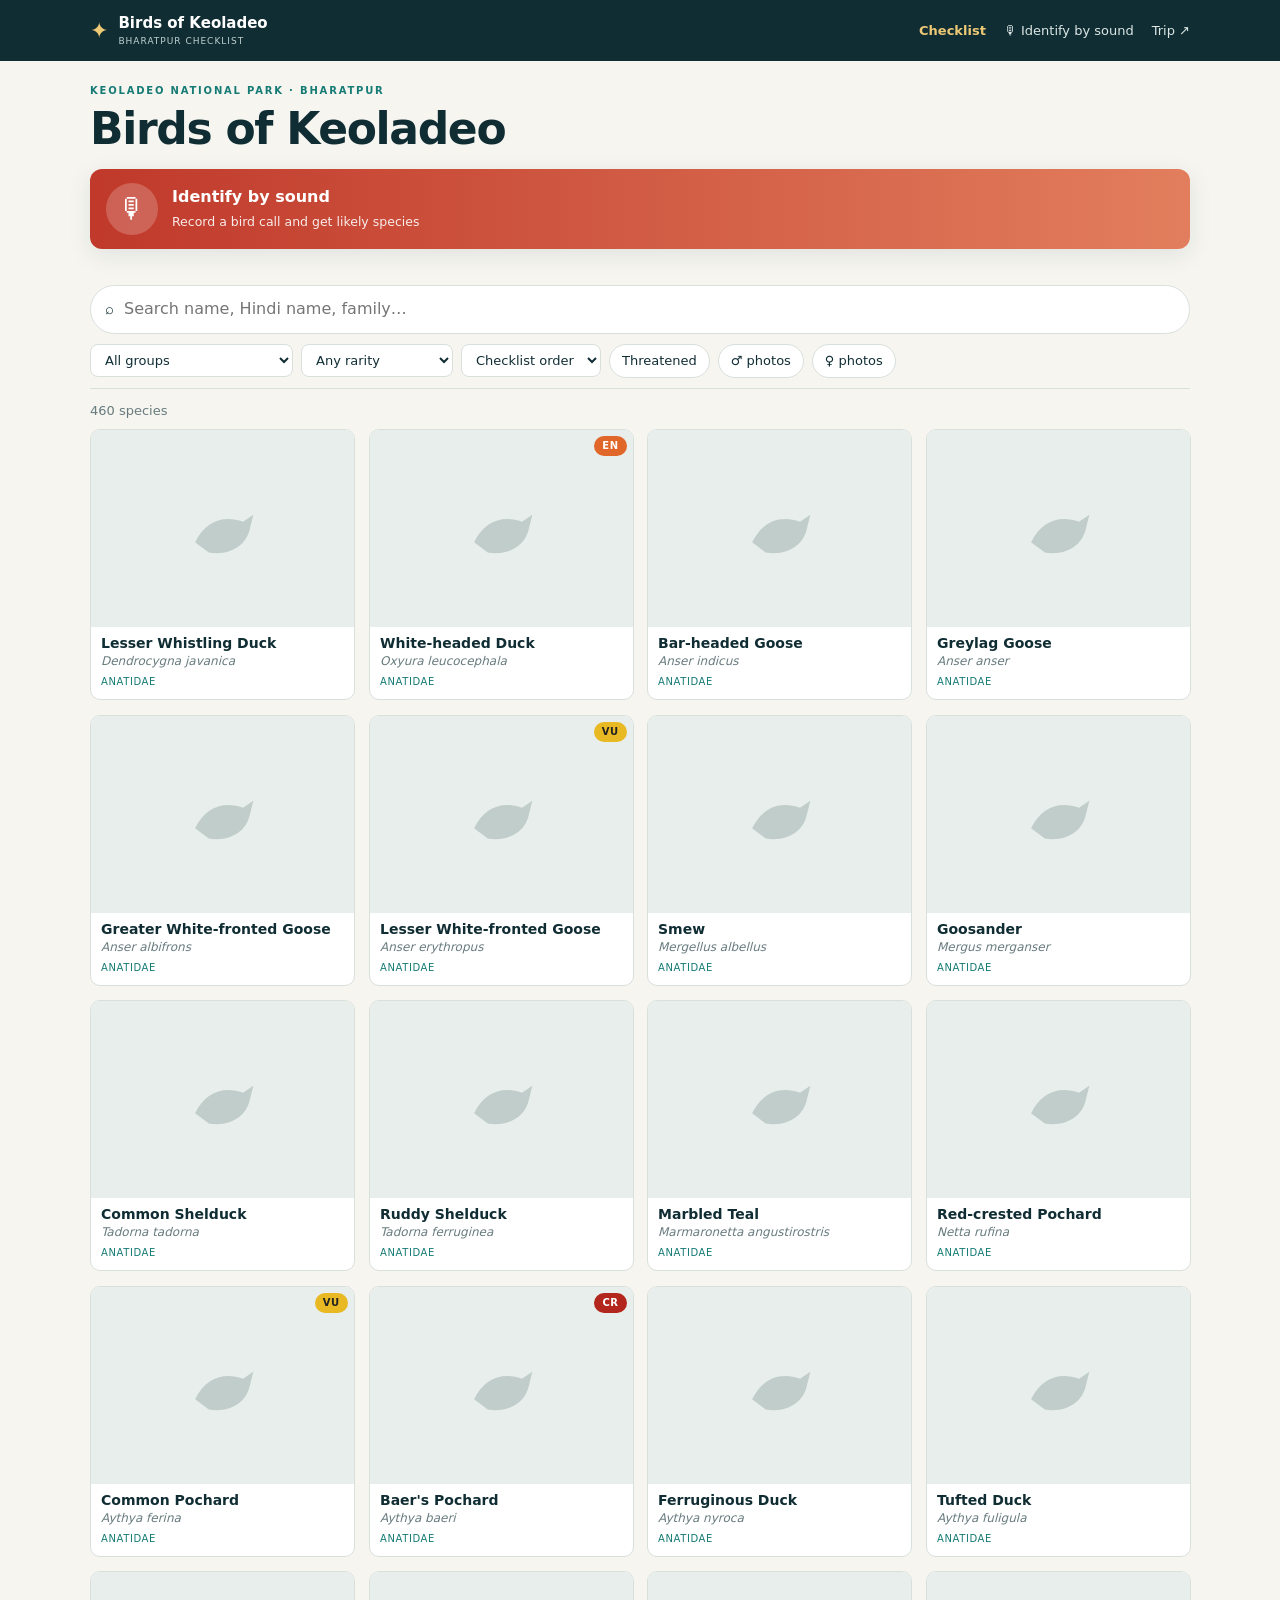
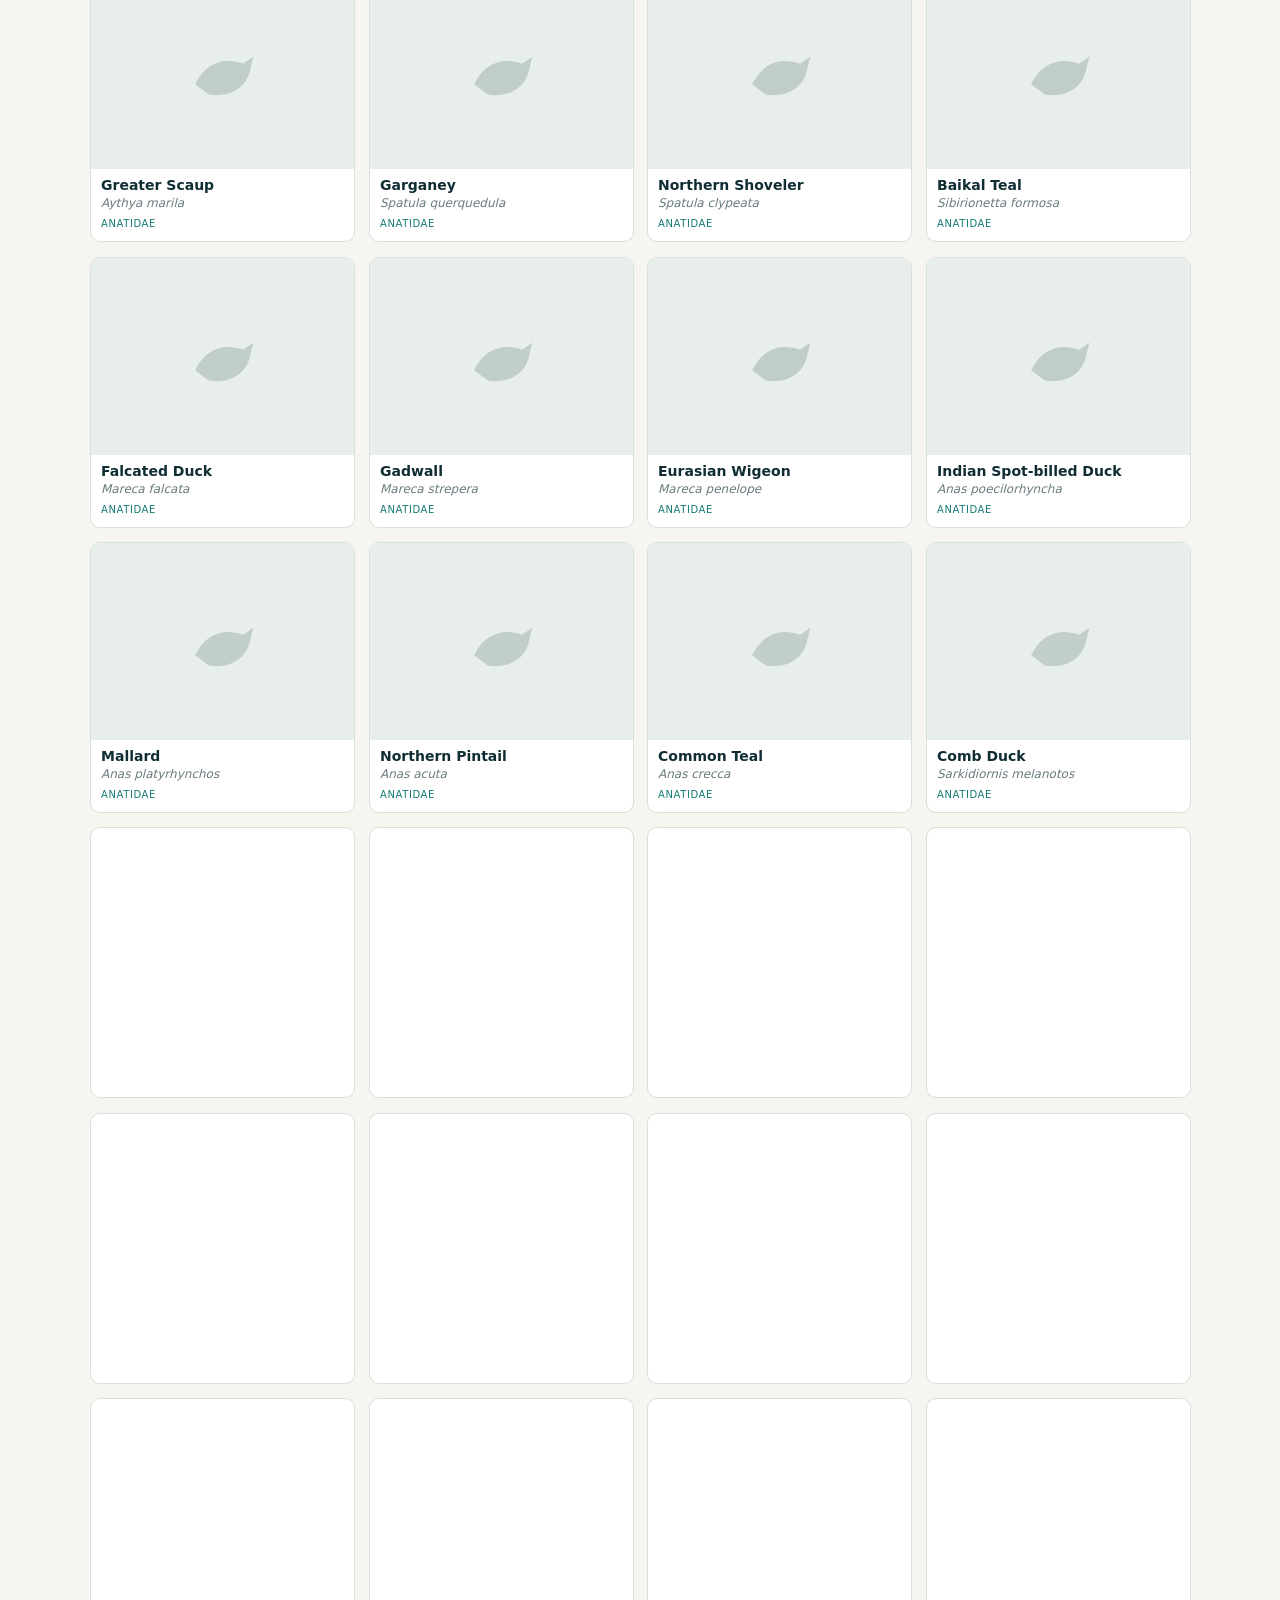
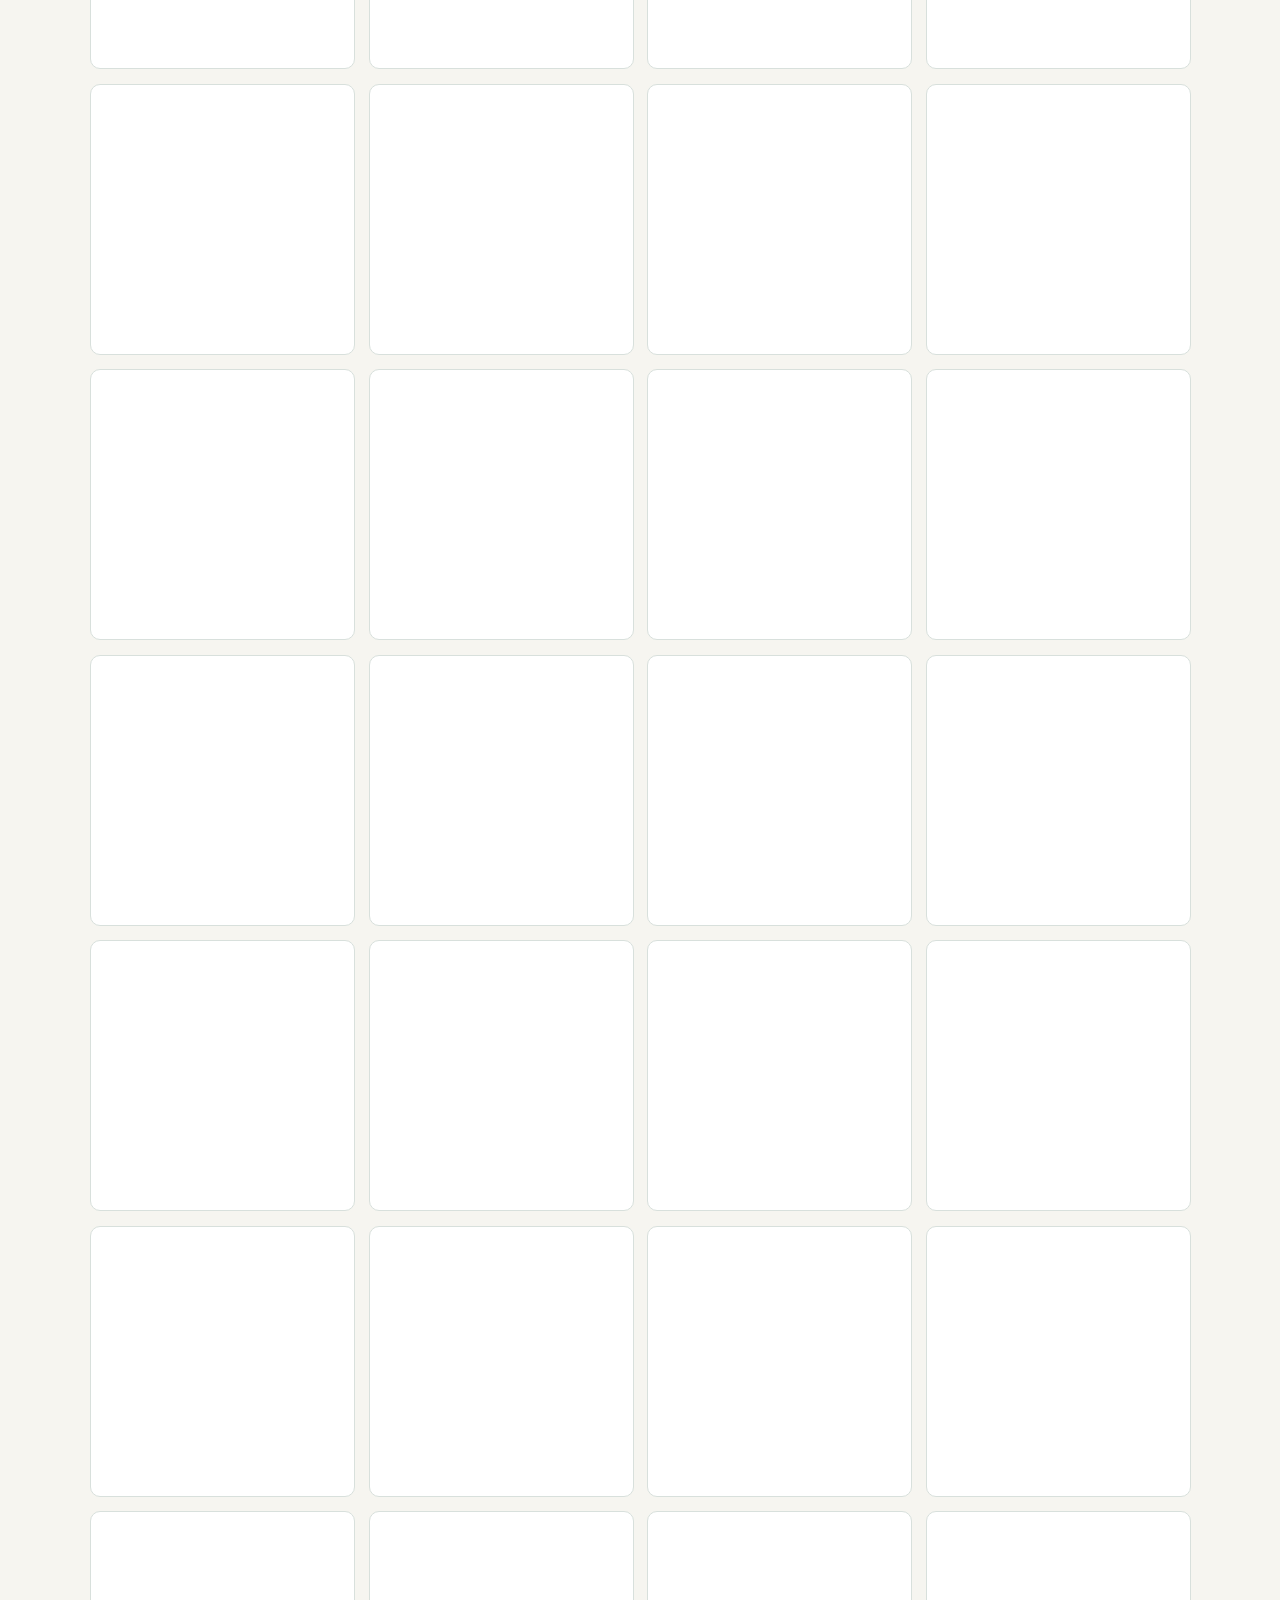
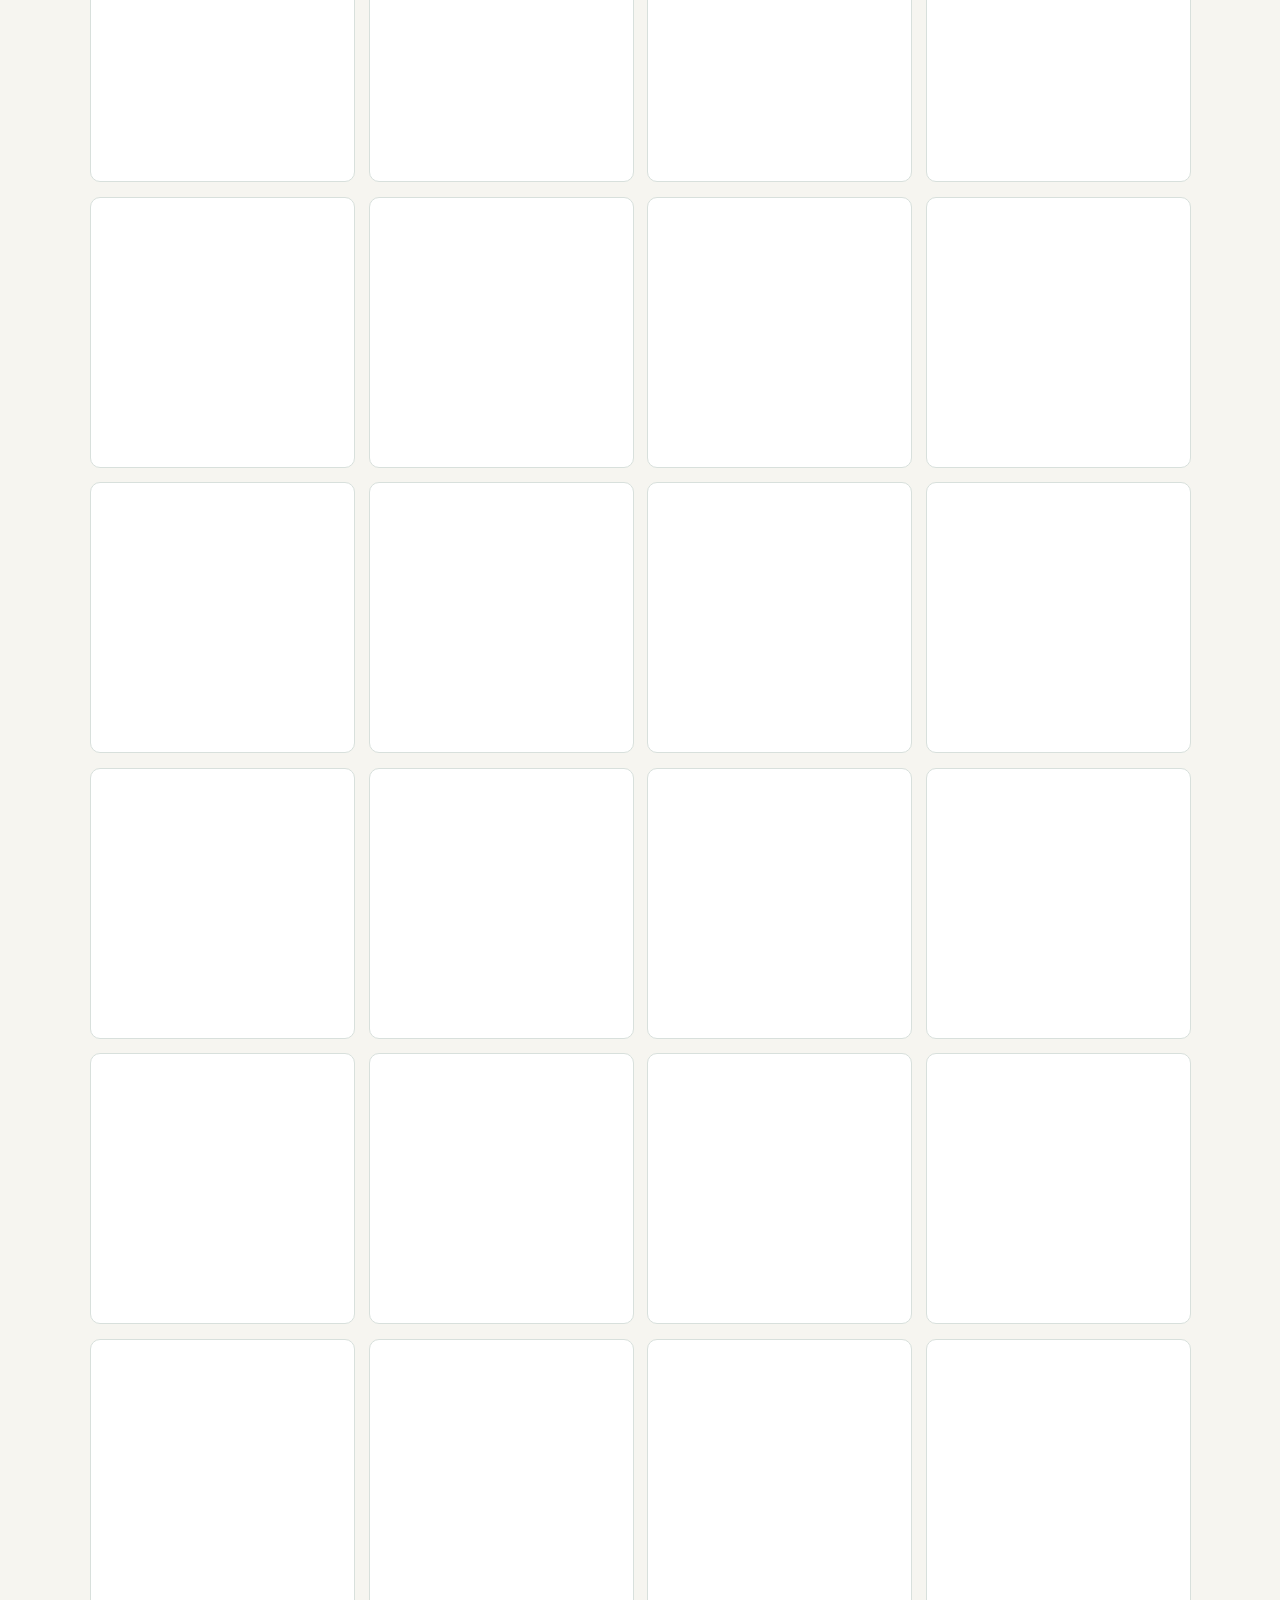
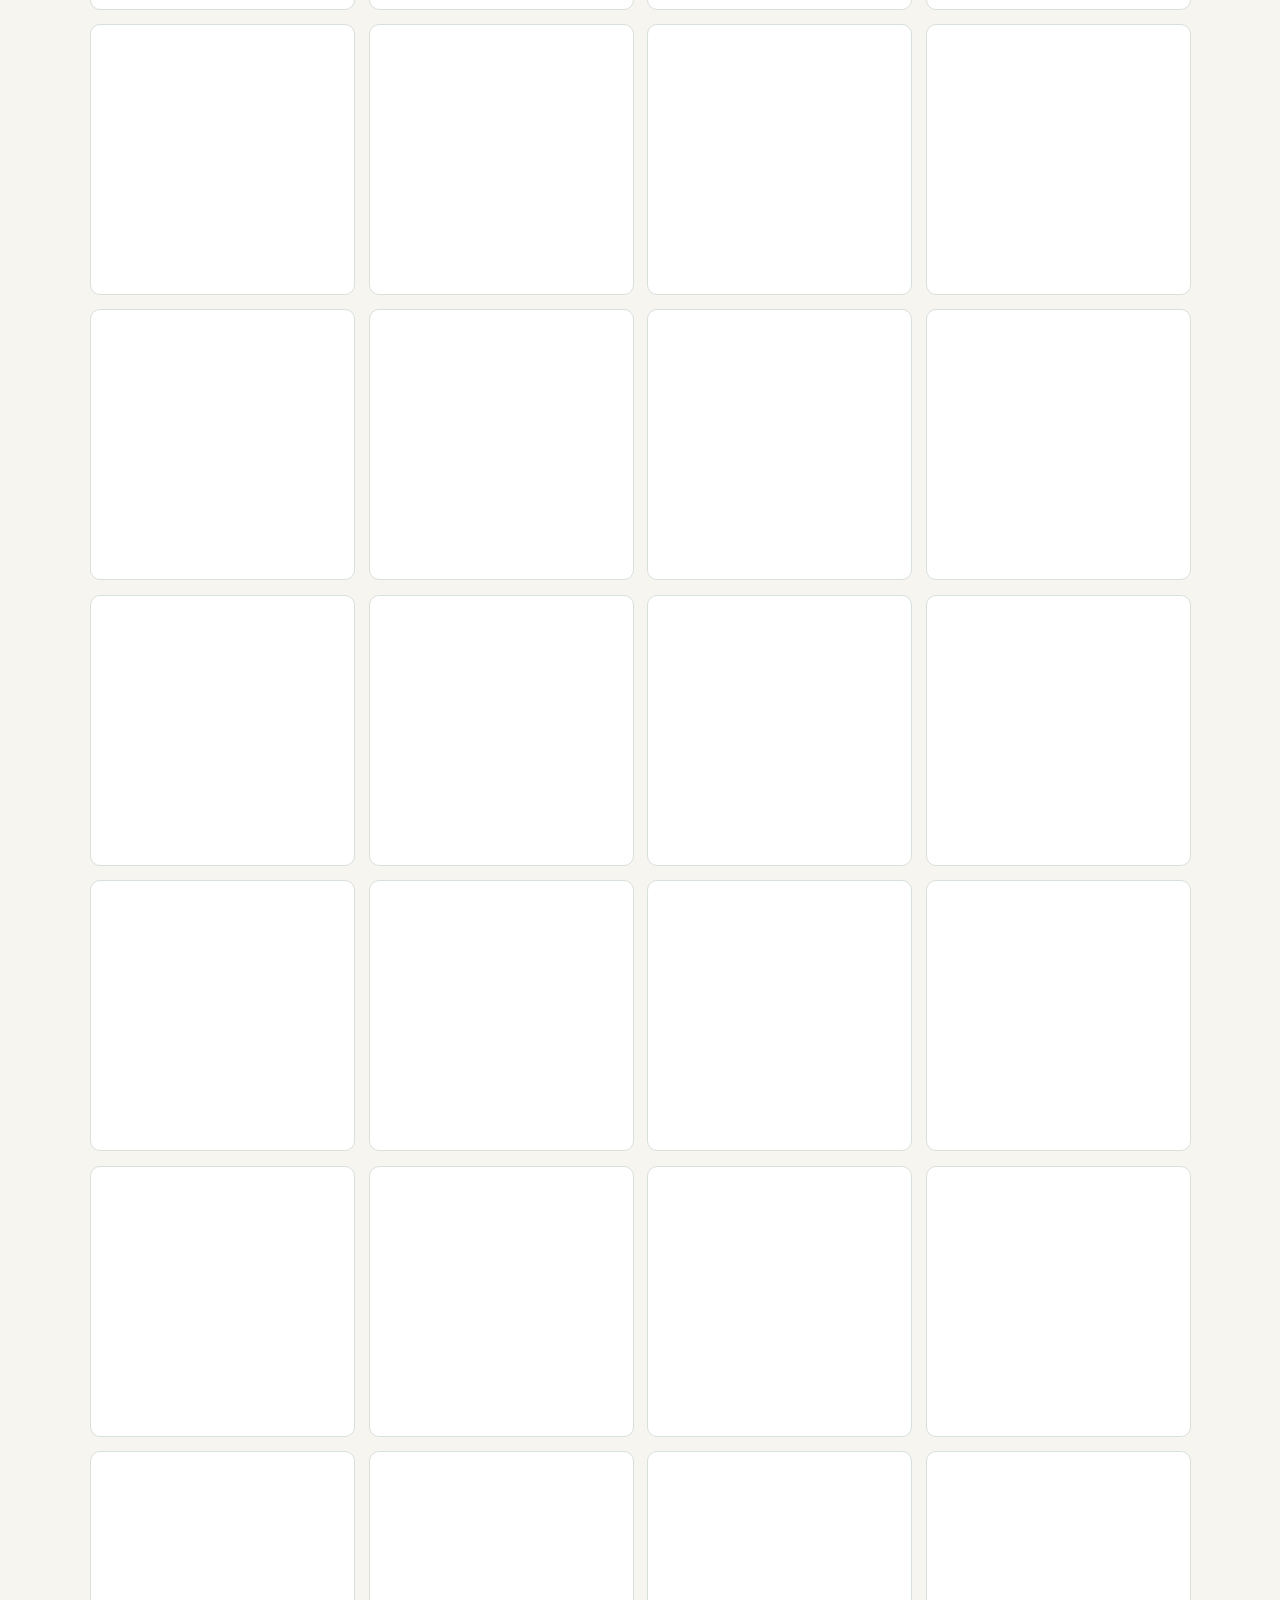
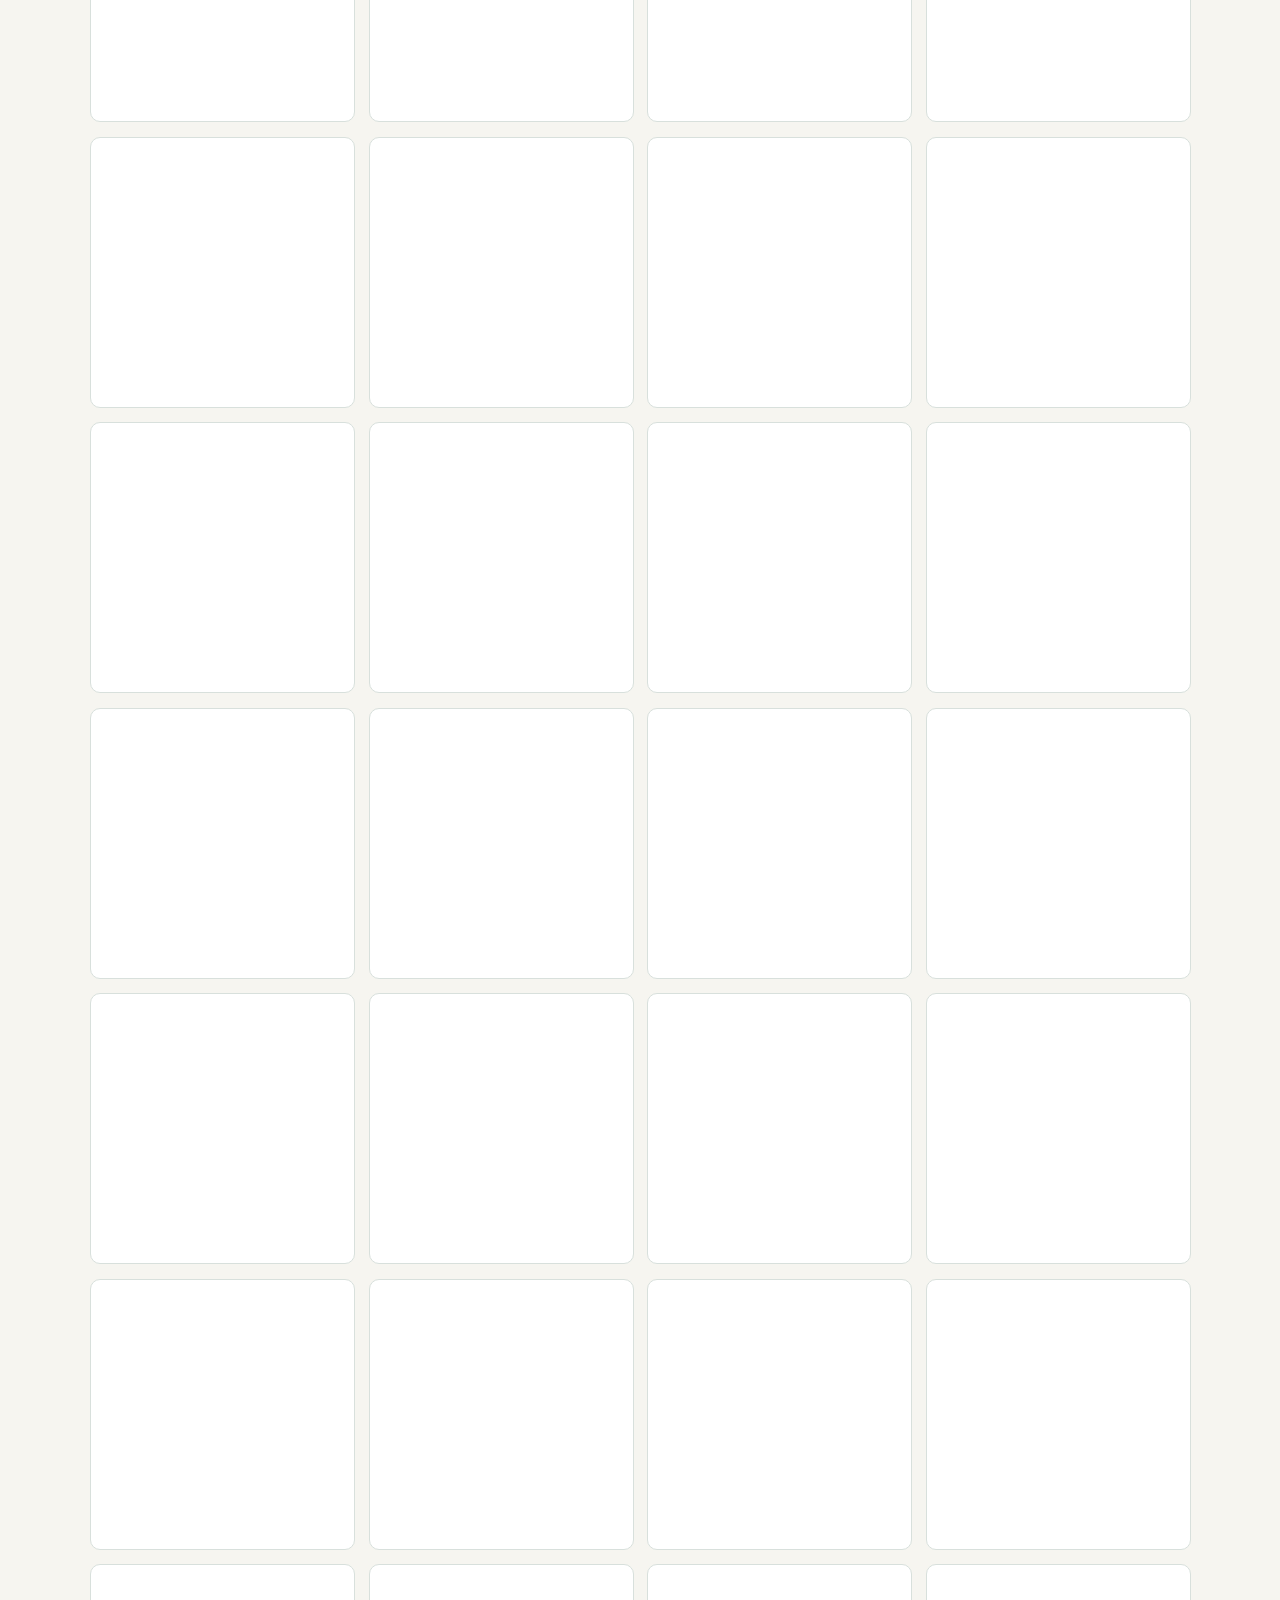
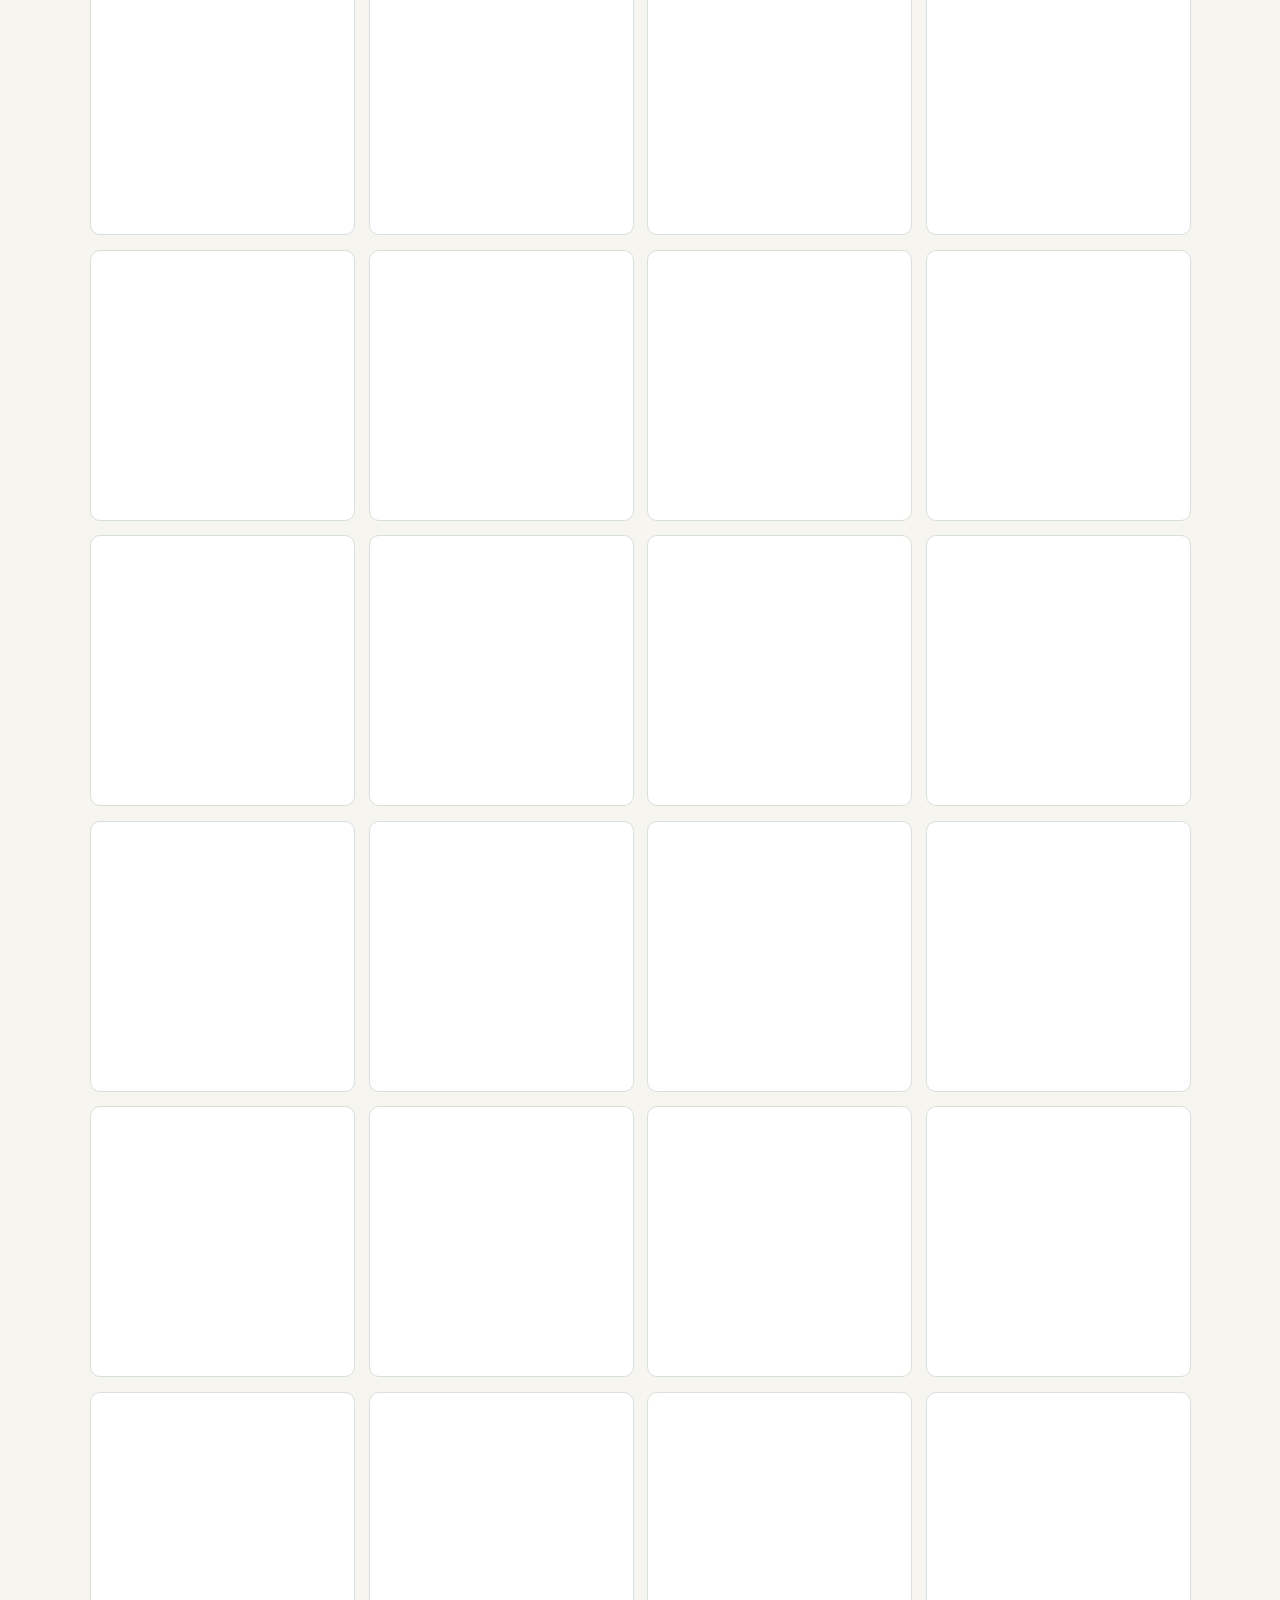
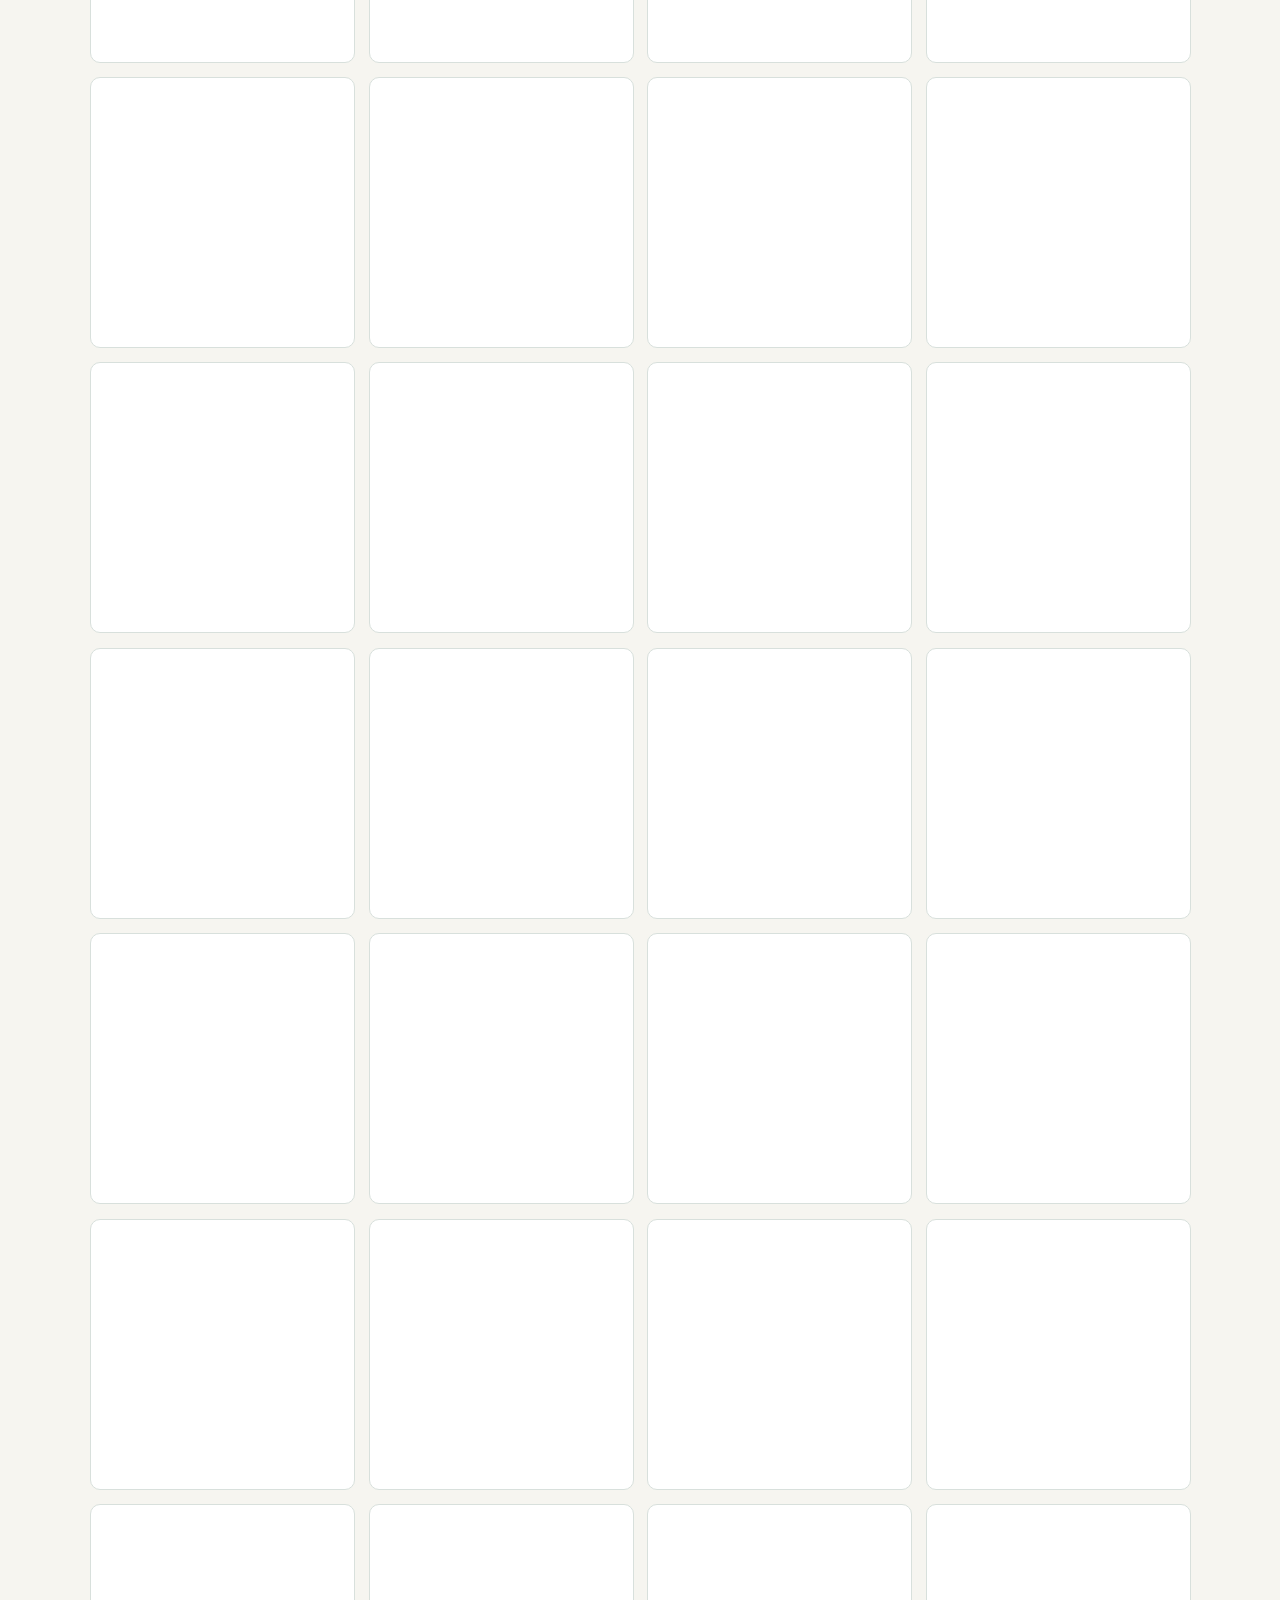
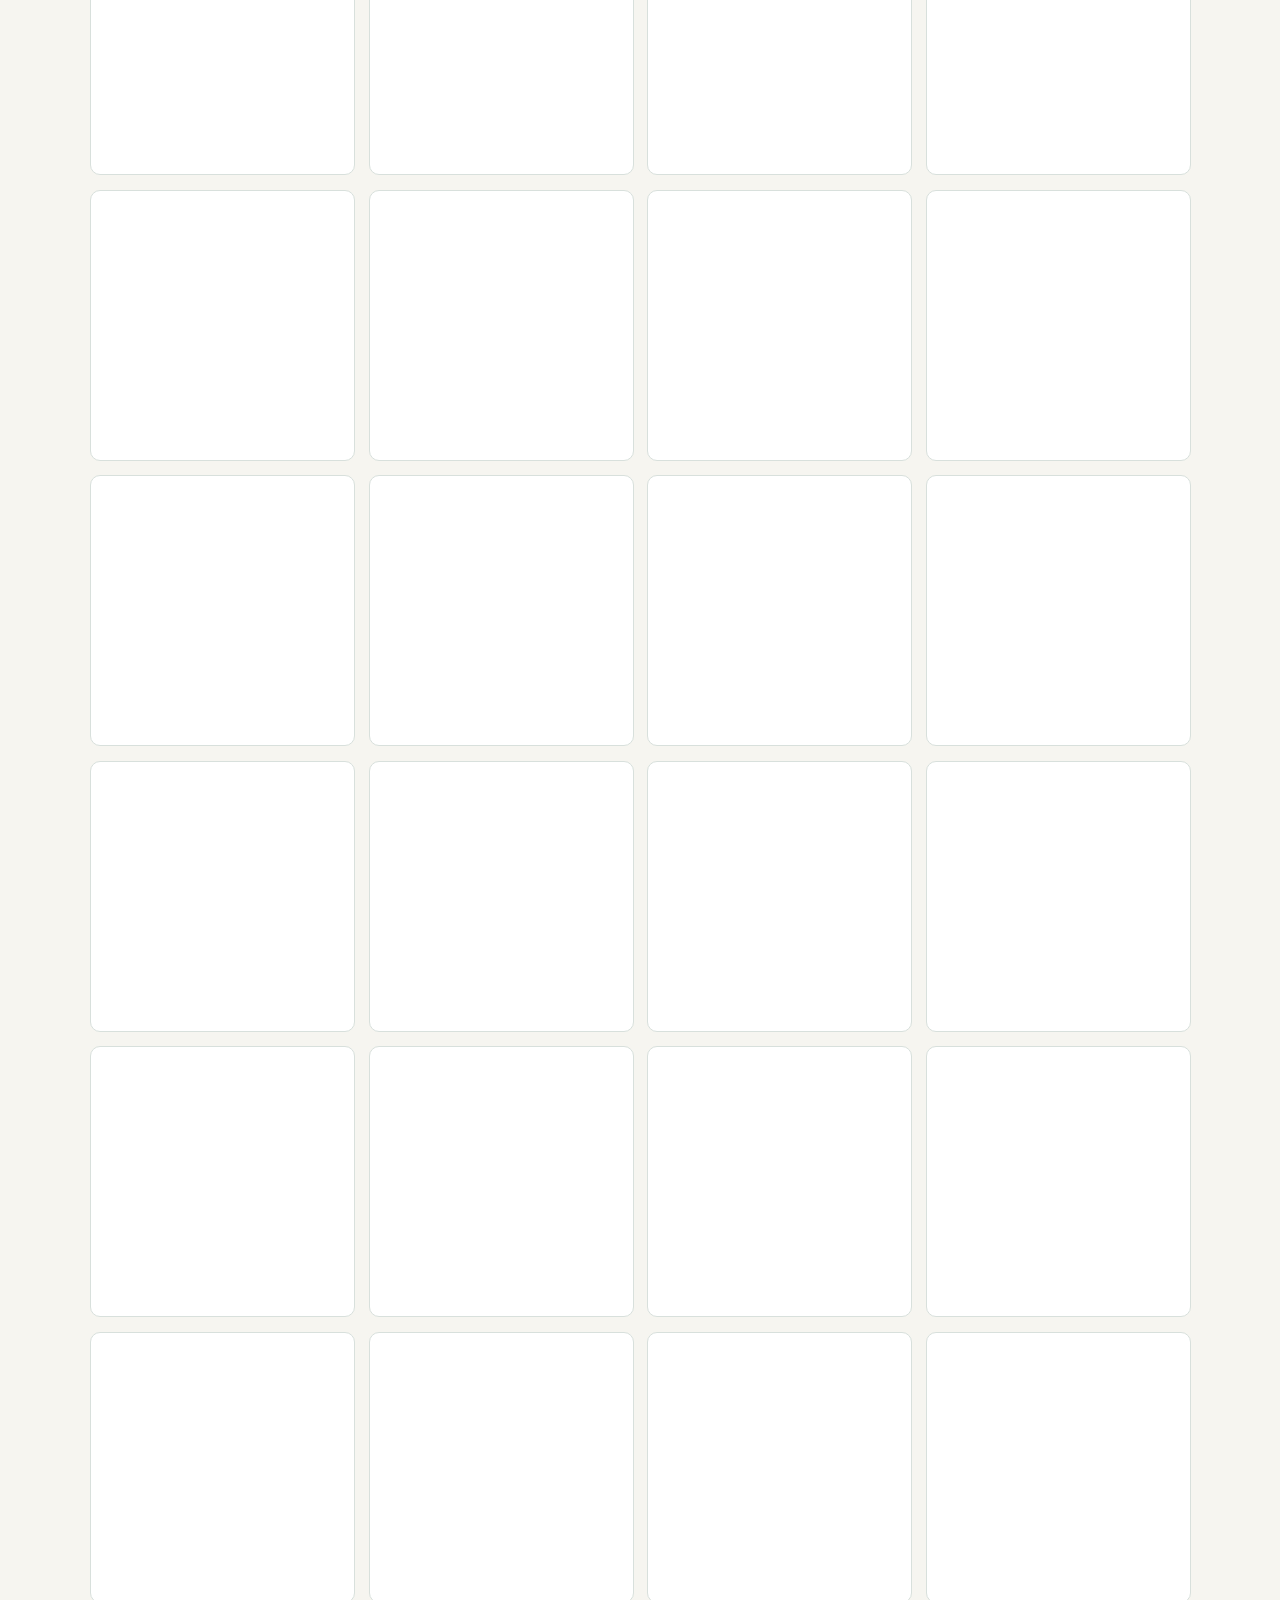
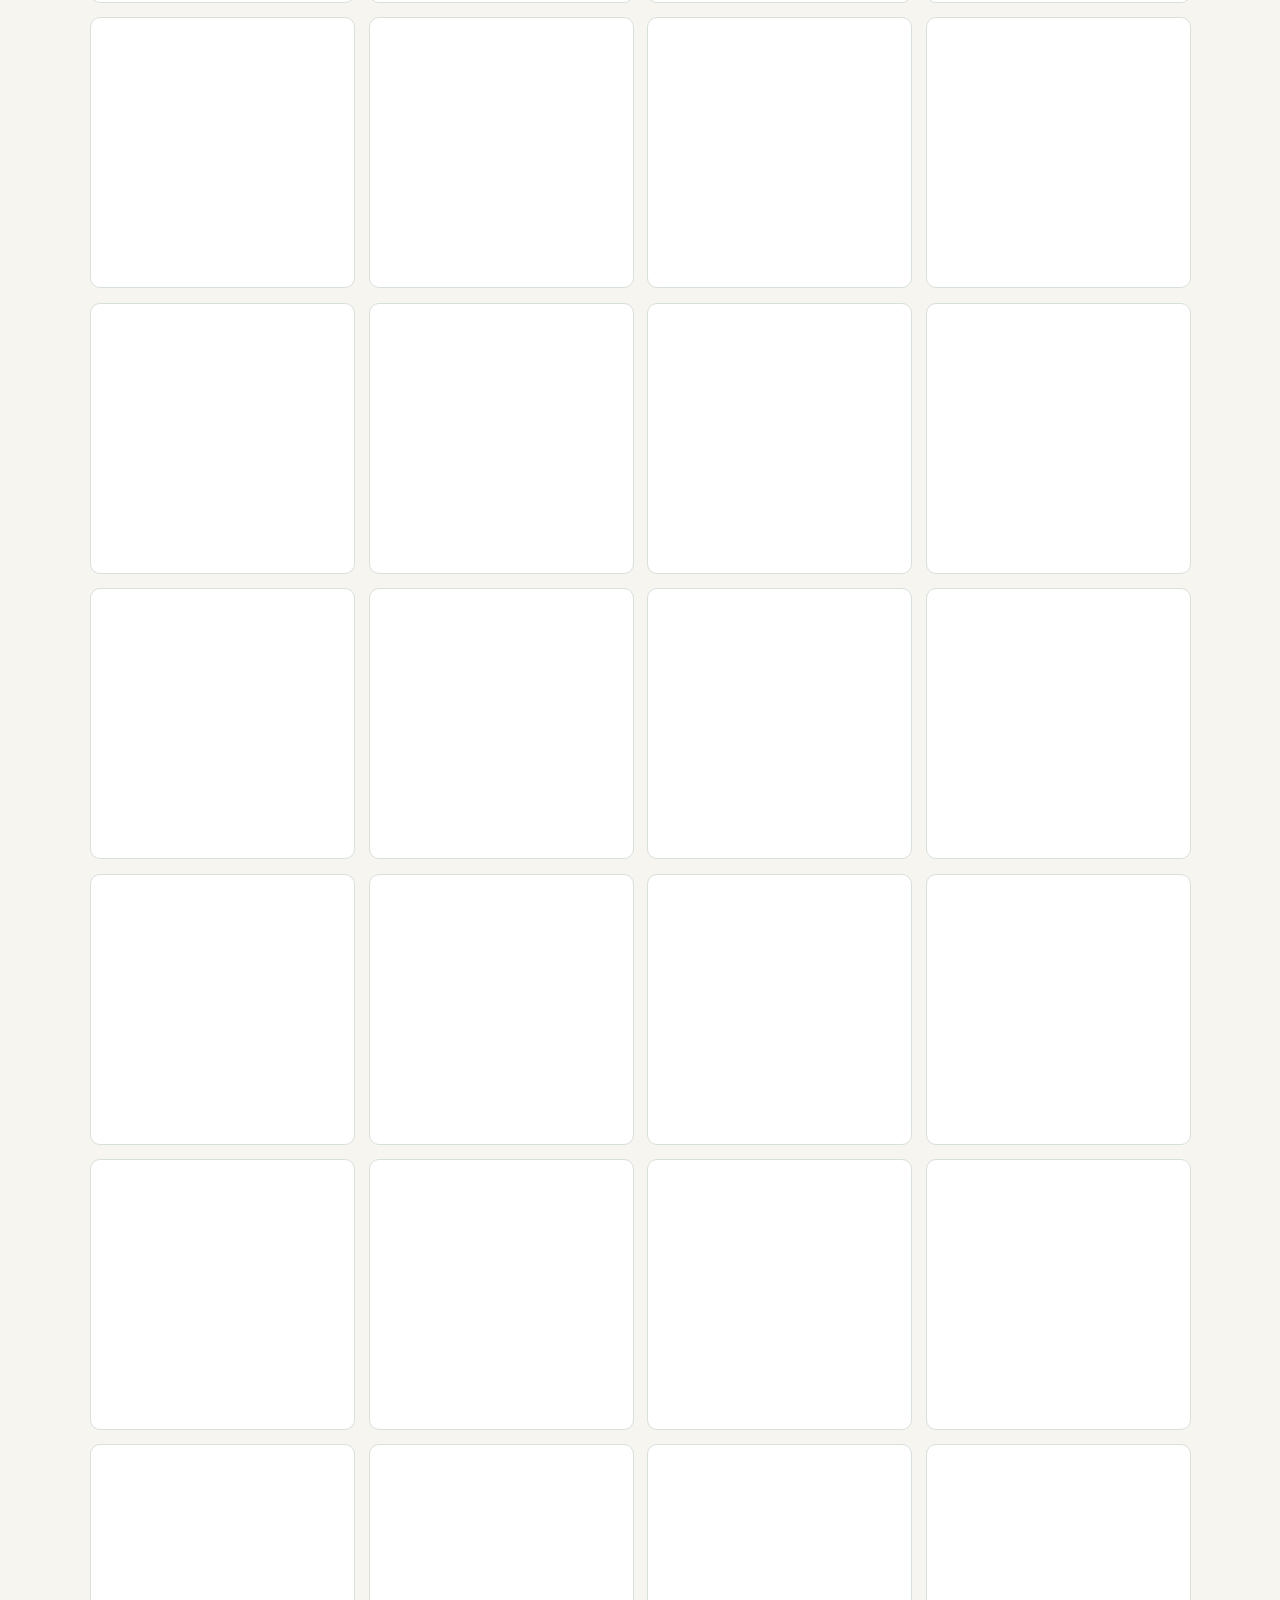
==== birds/index.html @ efac0512 "Add Keoladeo birds site and BirdNET identification API - birds/: searchable checklist of 460 Bharatp" ====
<!doctype html>
<html lang="en">
<head>
<meta charset="utf-8" />
<meta name="viewport" content="width=device-width, initial-scale=1" />
<meta name="description" content="Field guide to the birds of Keoladeo National Park, Bharatpur." />
<meta name="theme-color" content="#102d34" />
<title>Birds of Keoladeo · Bharatpur</title>
<link rel="stylesheet" href="birds.css" />
</head>
<body>
<div id="head"></div>
<main class="wrap">
  <section class="hero">
    <p class="eyebrow">Keoladeo National Park · Bharatpur</p>
    <h1>Birds of Keoladeo</h1>
    <a class="mic-cta" href="identify.html"><span class="mic" aria-hidden="true">🎙</span><span><strong>Identify by sound</strong><small>Record a bird call and get likely species</small></span></a>
  </section>
  <section class="controls" aria-label="Search and filters">
    <label class="search"><span aria-hidden="true">⌕</span><input id="q" type="search" placeholder="Search name, Hindi name, family…" autocomplete="off" aria-label="Search birds" /><button id="clear" type="button" aria-label="Clear search" hidden>×</button></label>
    <div class="filters">
      <select id="order" aria-label="Group (order)"><option value="">All groups</option></select>
      <select id="rarity" aria-label="Rarity"><option value="">Any rarity</option><option value="common">Common</option><option value="rare">Rare / accidental</option></select>
      <select id="sort" aria-label="Sort"><option value="">Checklist order</option><option value="az">A–Z</option></select>
      <label class="chip"><input type="checkbox" id="threat" />Threatened</label>
      <label class="chip"><input type="checkbox" id="male" />♂ photos</label>
      <label class="chip"><input type="checkbox" id="female" />♀ photos</label>
    </div>
  </section>
  <p class="count" id="count" aria-live="polite">Loading…</p>
  <div class="grid" id="grid"></div>
  <p class="empty" id="empty" hidden>No birds match. Try fewer filters.</p>
</main>
<footer class="bfoot">Photos and data: Wikimedia Commons, eBird, IUCN. See each bird page for credits.</footer>
<script src="config.js"></script>
<script src="common.js"></script>
<script src="index.js"></script>
</body>
</html>
---- birds/birds.css ----
:root{--ink:#102d34;--muted:#687b7e;--paper:#f6f5f0;--line:#d8e0dc;--teal:#167b75;--coral:#e27e5d;--gold:#edc875;--shadow:0 6px 24px rgba(16,45,52,.09)}
*{box-sizing:border-box}
body{margin:0;background:var(--paper);color:var(--ink);font:15px/1.55 'DM Sans',system-ui,sans-serif}
a{color:inherit;text-decoration:none}
button,input,select{font:inherit;color:inherit}
a:focus-visible,button:focus-visible,input:focus-visible,select:focus-visible{outline:3px solid var(--gold);outline-offset:2px}
.wrap{width:min(1100px,calc(100% - 28px));margin-inline:auto}
.bhead{background:var(--ink);color:#fff;display:flex;flex-wrap:wrap;align-items:center;justify-content:space-between;gap:8px 20px;padding:12px max(14px,calc((100% - 1100px)/2))}
.brand{display:flex;align-items:center;gap:10px}.brand-mark{color:var(--gold);font-size:22px}
.brand strong,.brand small{display:block}.brand strong{font-size:15px}
.brand small{color:#bfd0ce;font-size:9px;letter-spacing:.11em;text-transform:uppercase}
.bhead nav{display:flex;gap:18px;font-size:13px;color:#dce7e4}
.bhead nav a[aria-current]{color:var(--gold);font-weight:700}
h1,h2{margin:0;line-height:1.1;letter-spacing:-.03em}
.eyebrow{margin:0 0 6px;color:var(--teal);font-size:10px;font-weight:700;letter-spacing:.18em;text-transform:uppercase}
.muted{color:var(--muted)}.sci{font-style:italic;color:var(--muted)}
.hero{padding:22px 0 10px}.hero h1{font-size:clamp(28px,6vw,44px)}
.mic-cta{display:flex;align-items:center;gap:14px;margin:16px 0;padding:14px 16px;border-radius:12px;background:linear-gradient(90deg,#c0392b,var(--coral));color:#fff;box-shadow:var(--shadow)}
.mic-cta .mic{font-size:28px;display:grid;place-items:center;width:52px;height:52px;border-radius:50%;background:rgba(255,255,255,.2)}
.mic-cta strong{display:block;font-size:16px}.mic-cta small{opacity:.9}
.controls{position:sticky;top:0;z-index:5;background:var(--paper);padding:10px 0;border-bottom:1px solid var(--line)}
.search{display:flex;gap:8px;align-items:center;padding:10px 14px;border:1px solid var(--line);border-radius:99px;background:#fff}
.search input{flex:1;min-width:0;border:0;outline:0;background:transparent;font-size:16px}
.search button{border:0;background:none;cursor:pointer;color:var(--muted);font-size:18px}
.filters{display:flex;flex-wrap:wrap;gap:8px;margin-top:10px;align-items:center}
.filters select{padding:7px 10px;border:1px solid var(--line);border-radius:8px;background:#fff;font-size:13px;max-width:100%}
.chip{display:inline-flex;gap:6px;align-items:center;padding:6px 12px;border:1px solid var(--line);border-radius:99px;background:#fff;font-size:13px;cursor:pointer;user-select:none}
.chip input{position:absolute;opacity:0}
.chip:has(input:checked){background:var(--teal);border-color:var(--teal);color:#fff}
.chip:has(input:focus-visible){outline:3px solid var(--gold)}
.count{margin:12px 0 8px;color:var(--muted);font-size:13px}
.grid{display:grid;grid-template-columns:repeat(2,1fr);gap:10px;padding-bottom:40px}
@media(min-width:640px){.grid{grid-template-columns:repeat(3,1fr);gap:14px}}
@media(min-width:900px){.grid{grid-template-columns:repeat(4,1fr)}}
.bcard{display:block;background:#fff;border:1px solid var(--line);border-radius:10px;overflow:hidden;content-visibility:auto;contain-intrinsic-size:auto 240px;transition:box-shadow .15s}
.bcard:hover{box-shadow:var(--shadow)}
.bcard .ph{position:relative;aspect-ratio:4/3;background:#e8eeeb}
.bcard img{width:100%;height:100%;object-fit:cover;display:block}
.bcard img.noph{object-fit:contain;padding:18%;opacity:.8}
.bcard .ph .badge{position:absolute;top:6px;right:6px}
.bcard .txt{padding:8px 10px 10px}
.bcard strong{display:block;font-size:14px;line-height:1.25}
.bcard .sci{display:block;font-size:12px}.bcard .fam{display:block;margin-top:3px;font-size:10px;letter-spacing:.06em;text-transform:uppercase;color:var(--teal)}
.badge{display:inline-block;padding:2px 8px;border-radius:99px;background:#eef5f2;color:var(--teal);font-size:10px;font-weight:700;letter-spacing:.05em;text-transform:uppercase}
.iucn-CR{background:#b3261e;color:#fff}.iucn-EN{background:#e0662a;color:#fff}.iucn-VU{background:#e8b923;color:#222}.iucn-NT{background:#9fc25a;color:#222}.iucn-LC{background:#2f8f5b;color:#fff}.iucn-DD,.iucn-EX,.iucn-EW{background:#555;color:#fff}
.empty,.error{padding:30px;text-align:center;color:var(--muted)}.error{color:#b3261e}
/* detail */
.crumbs{padding:14px 0 6px;font-size:13px}.crumbs a{color:var(--teal);font-weight:700}
.detail h1{font-size:clamp(28px,6vw,44px)}
.detail .sub{margin:6px 0 0;font-size:16px}
.tags{display:flex;flex-wrap:wrap;gap:6px;margin:12px 0}
.gallery{display:grid;grid-template-columns:1fr;gap:12px;margin:16px 0}
@media(min-width:700px){.gallery{grid-template-columns:repeat(2,1fr)}}
.gallery figure{margin:0;background:#fff;border:1px solid var(--line);border-radius:10px;overflow:hidden}
.gallery .ph{position:relative;display:block;background:#e8eeeb}
.gallery img{width:100%;max-height:420px;object-fit:contain;display:block;background:#111}
.gallery .ph .badge{position:absolute;top:8px;left:8px}
.gallery figcaption{padding:8px 12px;font-size:12px;color:var(--muted)}
.gallery figcaption .cap{color:var(--ink);font-size:13px;display:block}
.gallery figcaption a{text-decoration:underline}
.gallery .map img{background:#fff}
.sections{display:grid;gap:12px;margin:18px 0}
@media(min-width:700px){.sections{grid-template-columns:repeat(2,1fr)}.sections .wide{grid-column:1/-1}}
.sec{background:#fff;border:1px solid var(--line);border-radius:10px;padding:14px 16px}
.sec h2{font-size:12px;letter-spacing:.12em;text-transform:uppercase;color:var(--teal);margin-bottom:6px}
.sec p{margin:0}
.learn{display:flex;flex-wrap:wrap;gap:8px;margin:8px 0 18px}
.btn{display:inline-block;padding:9px 16px;border-radius:99px;background:var(--ink);color:#fff;font-size:13px;font-weight:700;border:0;cursor:pointer}
.btn.alt{background:#fff;color:var(--ink);border:1px solid var(--line)}
.pn{display:flex;justify-content:space-between;gap:10px;margin:20px 0 40px}
.pn a{flex:1;max-width:48%;padding:10px 14px;background:#fff;border:1px solid var(--line);border-radius:10px;font-size:13px}
.pn a small{display:block;color:var(--muted);font-size:10px;text-transform:uppercase;letter-spacing:.08em}
.pn a:last-child{text-align:right;margin-left:auto}
/* identify */
.panel{background:#fff;border:1px solid var(--line);border-radius:12px;padding:18px;margin:16px 0;box-shadow:var(--shadow)}
.recbtn{width:100%;display:flex;align-items:center;justify-content:center;gap:10px;padding:18px;border:0;border-radius:12px;background:#c0392b;color:#fff;font-size:18px;font-weight:700;cursor:pointer}
.recbtn.on{background:var(--ink)}.recbtn:disabled{opacity:.5;cursor:default}
.timer{font-variant-numeric:tabular-nums;font-size:28px;font-weight:700;text-align:center;margin:12px 0 4px}
.meter{height:8px;border-radius:4px;background:#e3e8e4;overflow:hidden}.meter i{display:block;height:100%;width:0;background:#c0392b;transition:width .08s}
.upload{margin-top:14px;font-size:13px;color:var(--muted)}
.status{margin:10px 0 0;font-size:13px;color:var(--muted);min-height:1.5em}
.status.err{color:#b3261e;font-weight:700}
.results{display:grid;gap:10px;margin-top:14px}
.rcard{display:grid;grid-template-columns:84px 1fr;gap:12px;background:#fff;border:1px solid var(--line);border-radius:10px;overflow:hidden;color:inherit}
.rcard img{width:84px;height:100%;min-height:84px;object-fit:cover;background:#e8eeeb}
.rcard .rb{padding:10px 12px 10px 0}
.rcard strong{display:block}.rcard.off{opacity:.55}
.conf{display:flex;align-items:center;gap:8px;margin-top:6px;font-size:12px}
.conf .bar{flex:1;height:8px;background:#e3e8e4;border-radius:4px;overflow:hidden}.conf .bar i{display:block;height:100%;background:var(--teal)}
.note{font-size:11px;color:var(--muted);margin-top:4px}
footer.bfoot{padding:24px 0 40px;color:var(--muted);font-size:12px;text-align:center}
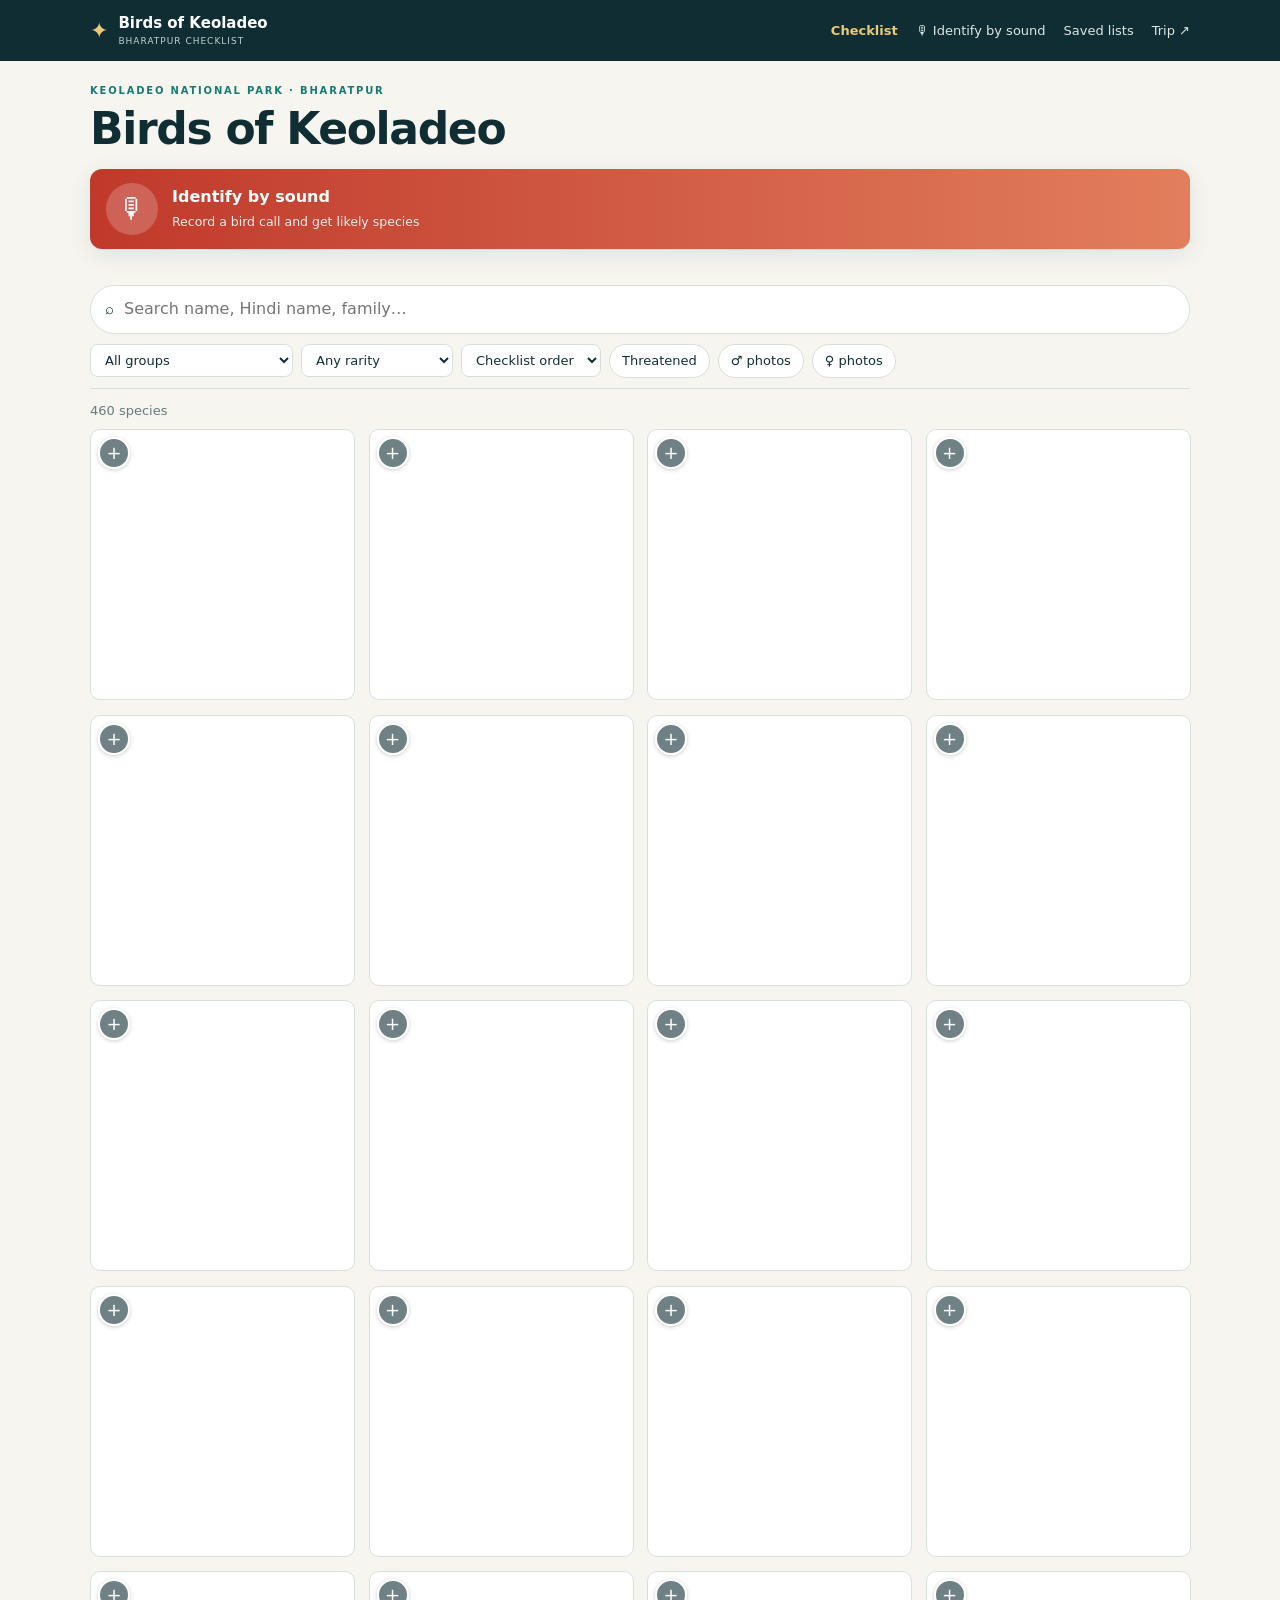
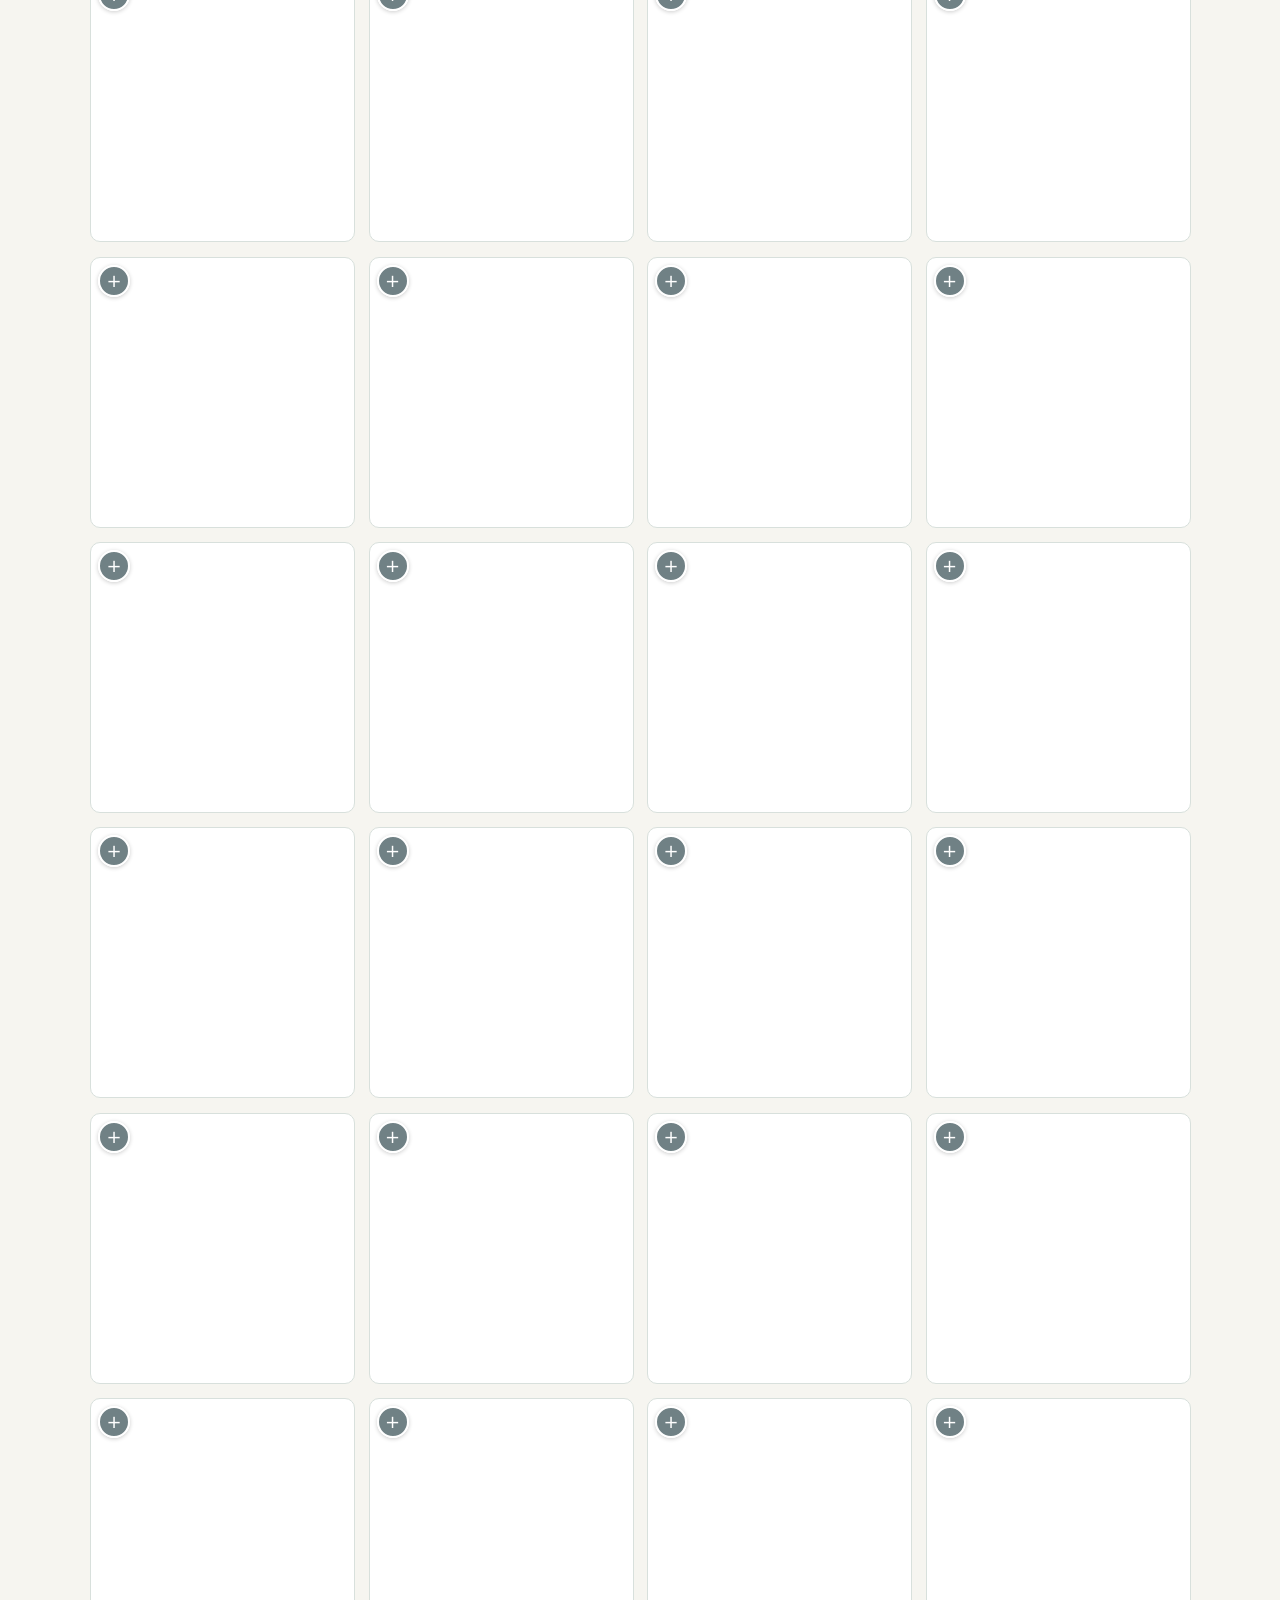
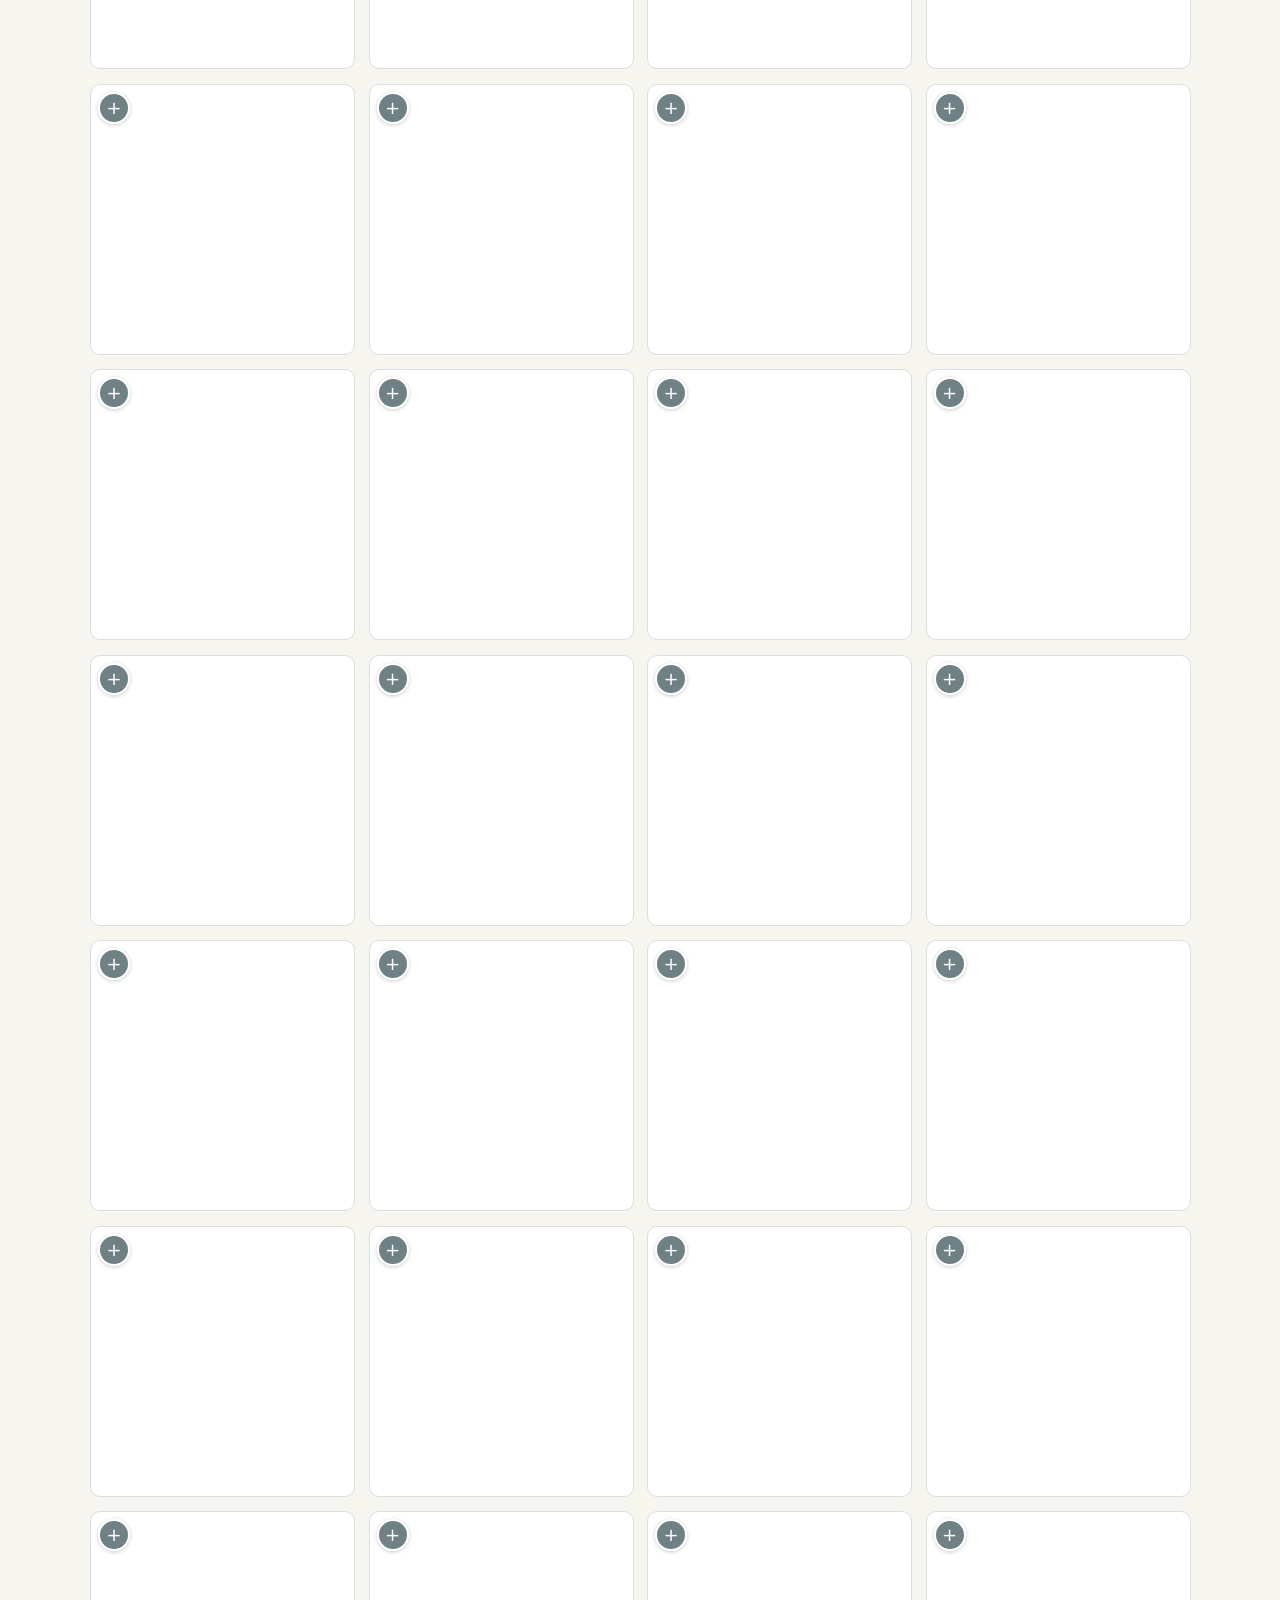
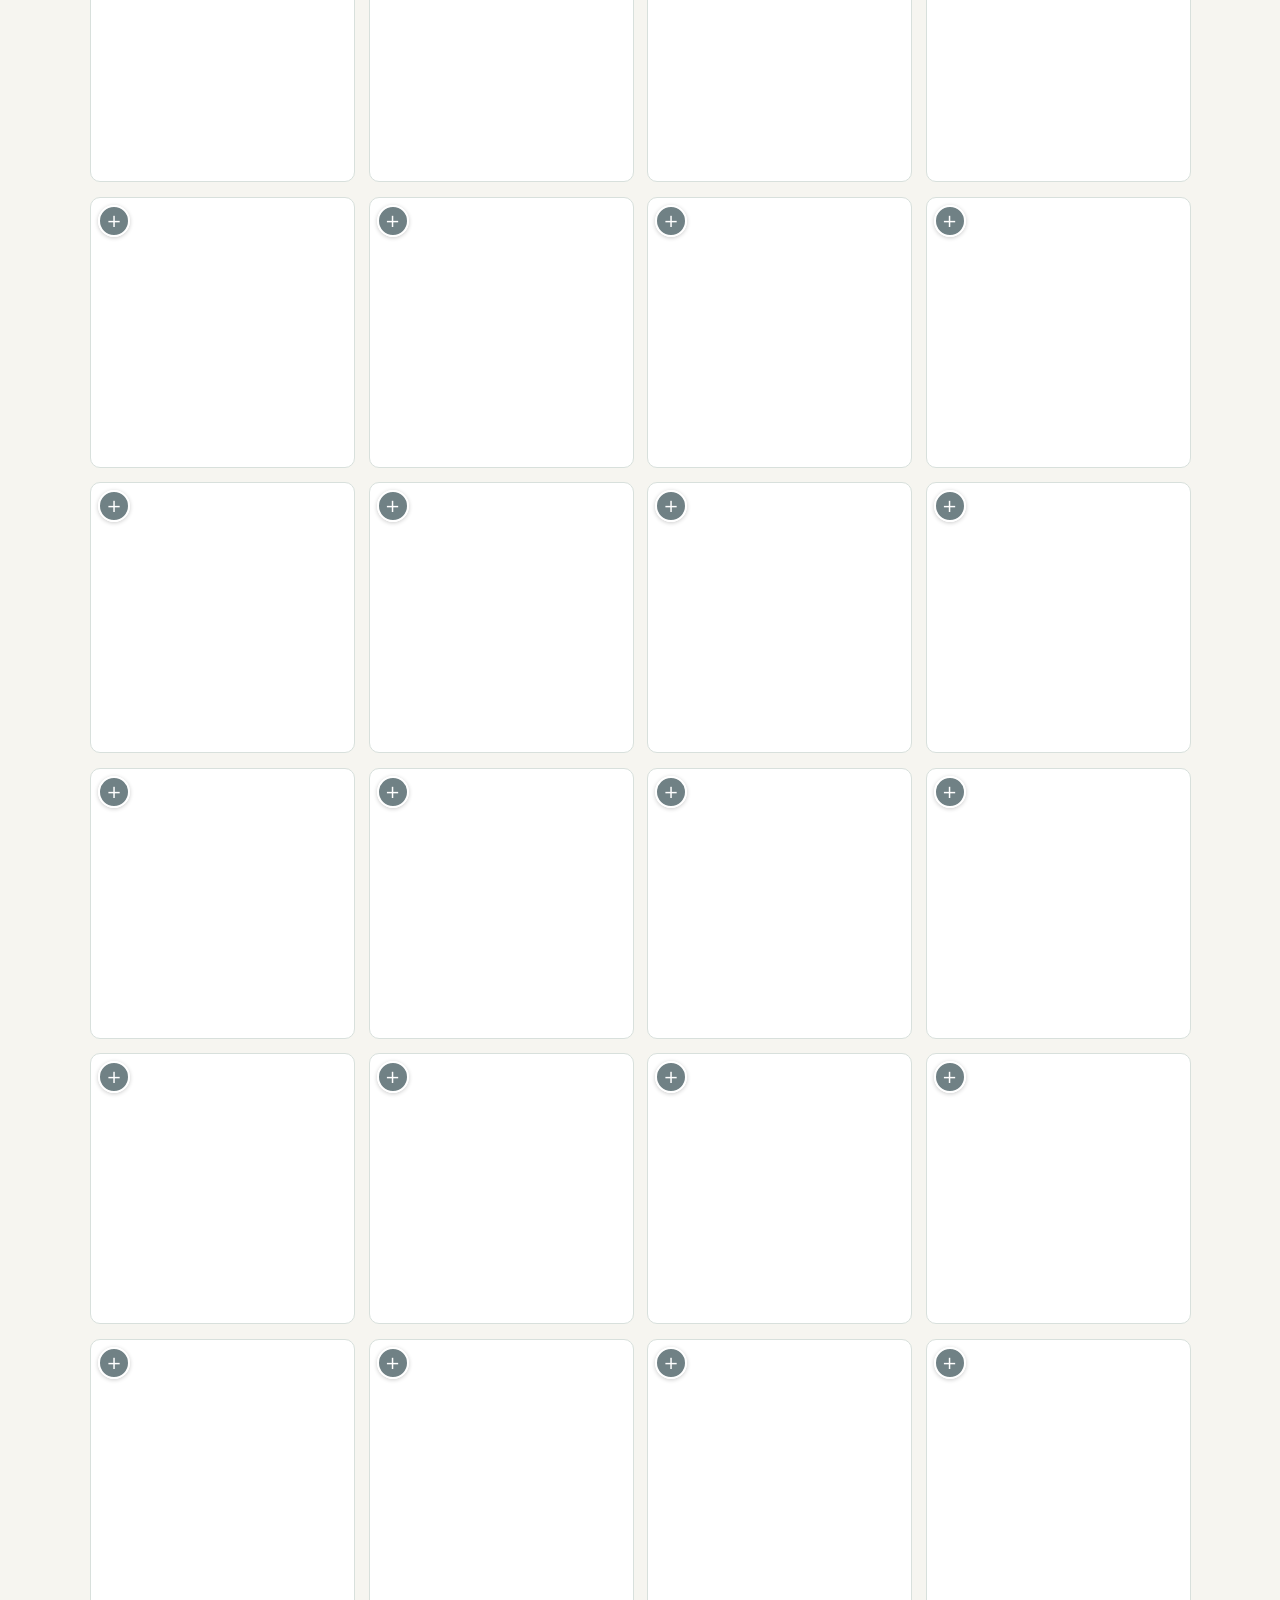
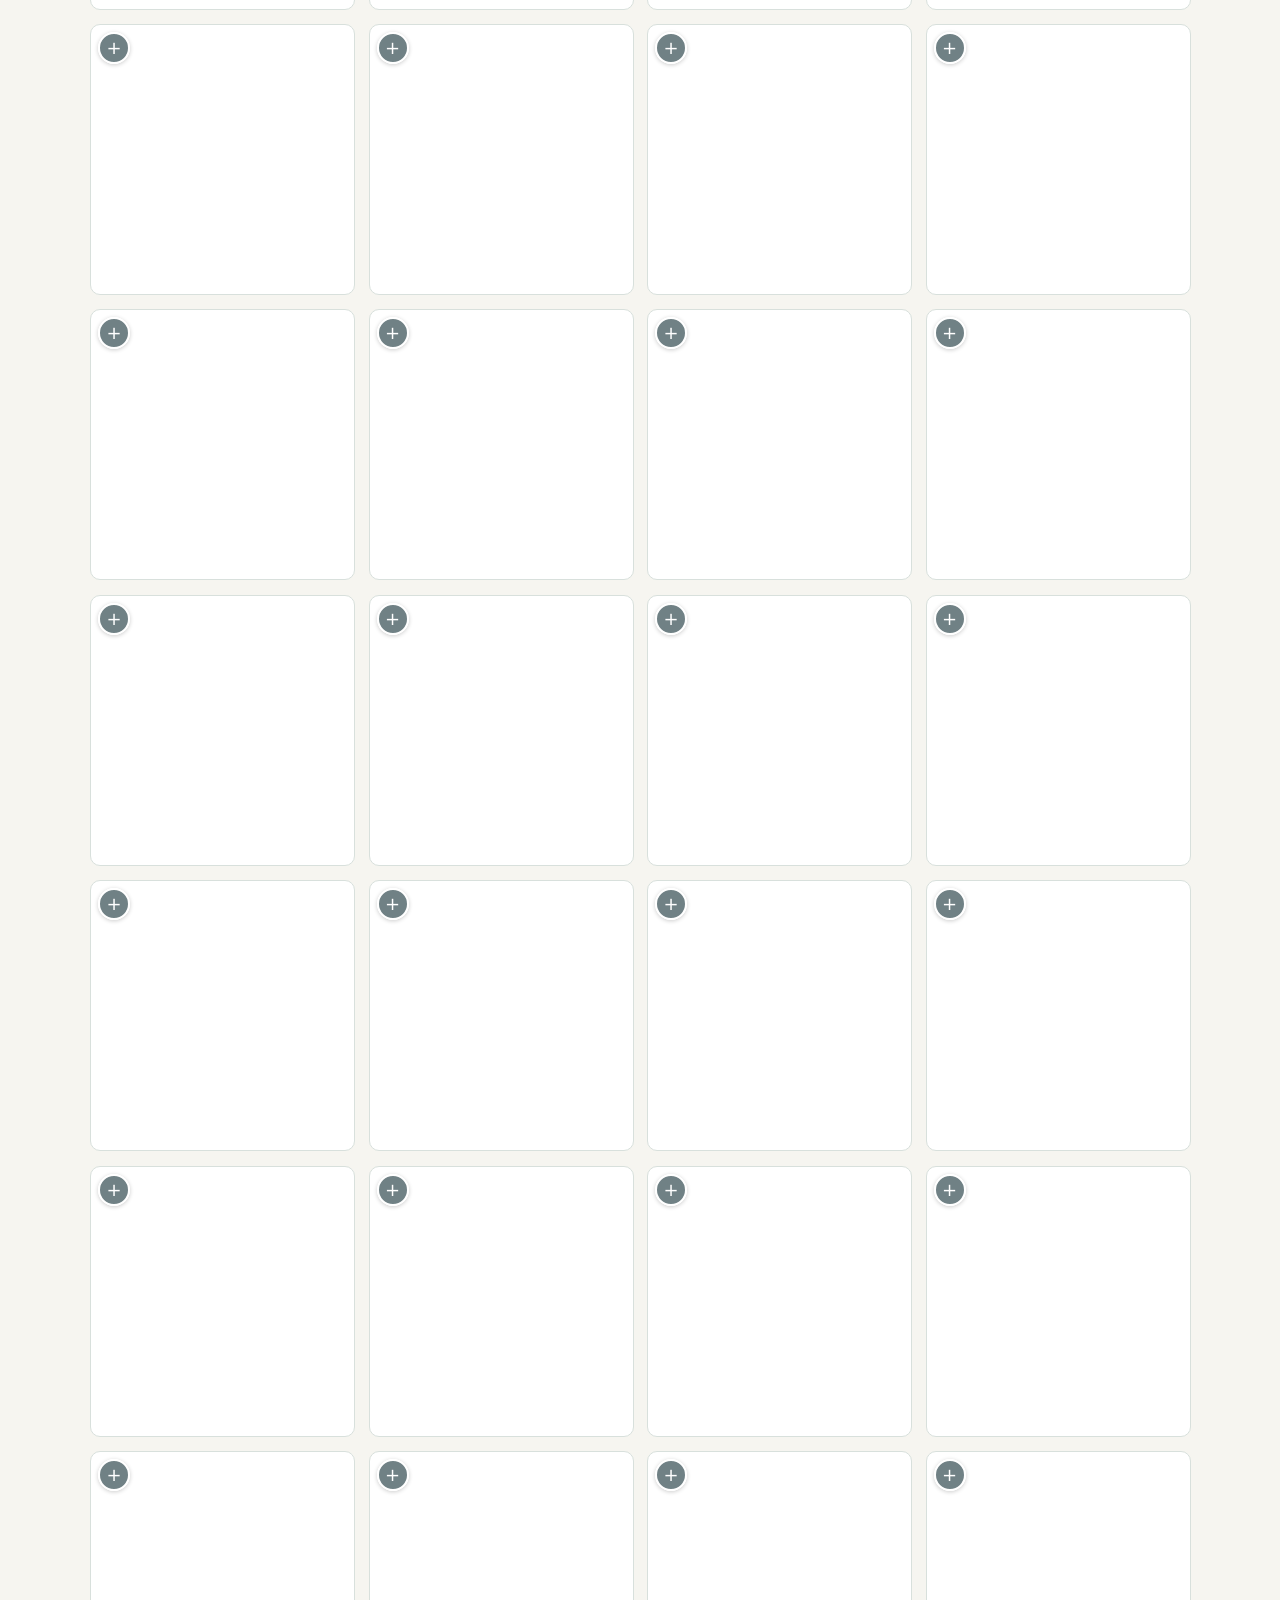
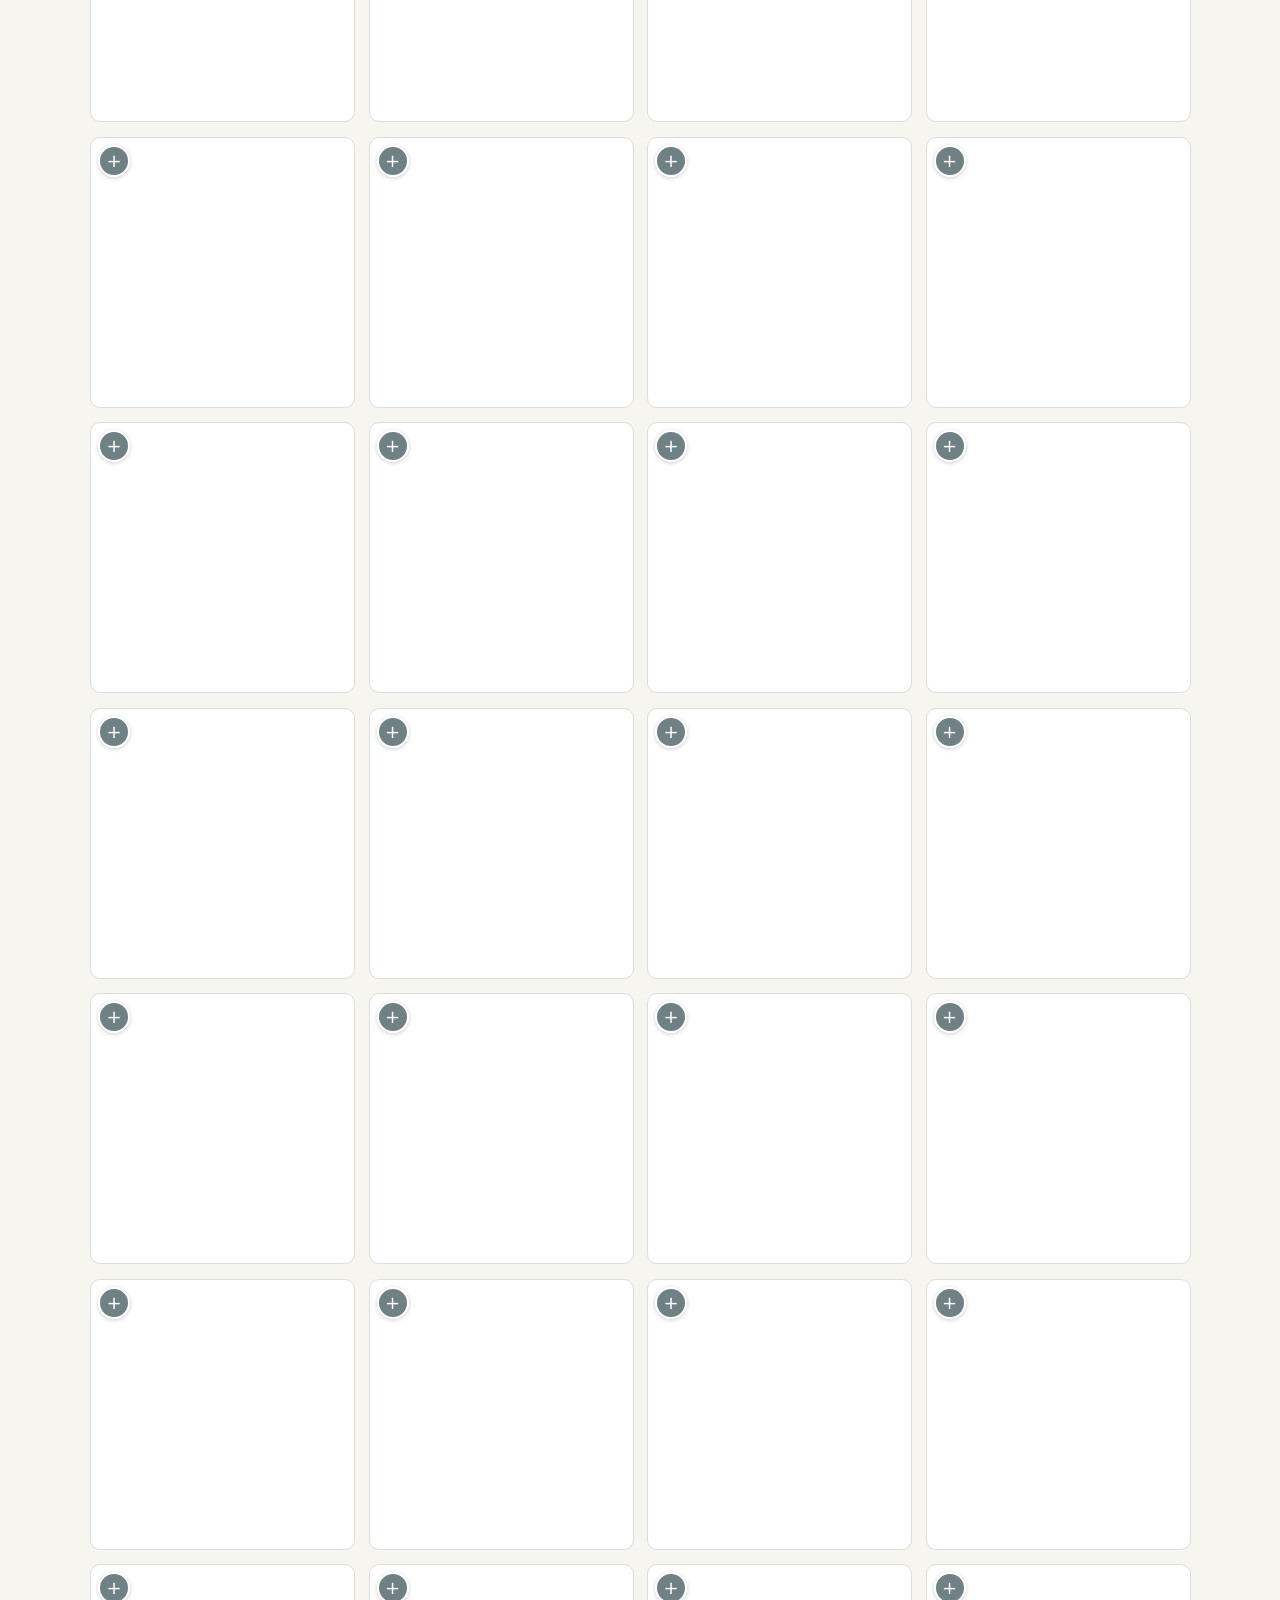
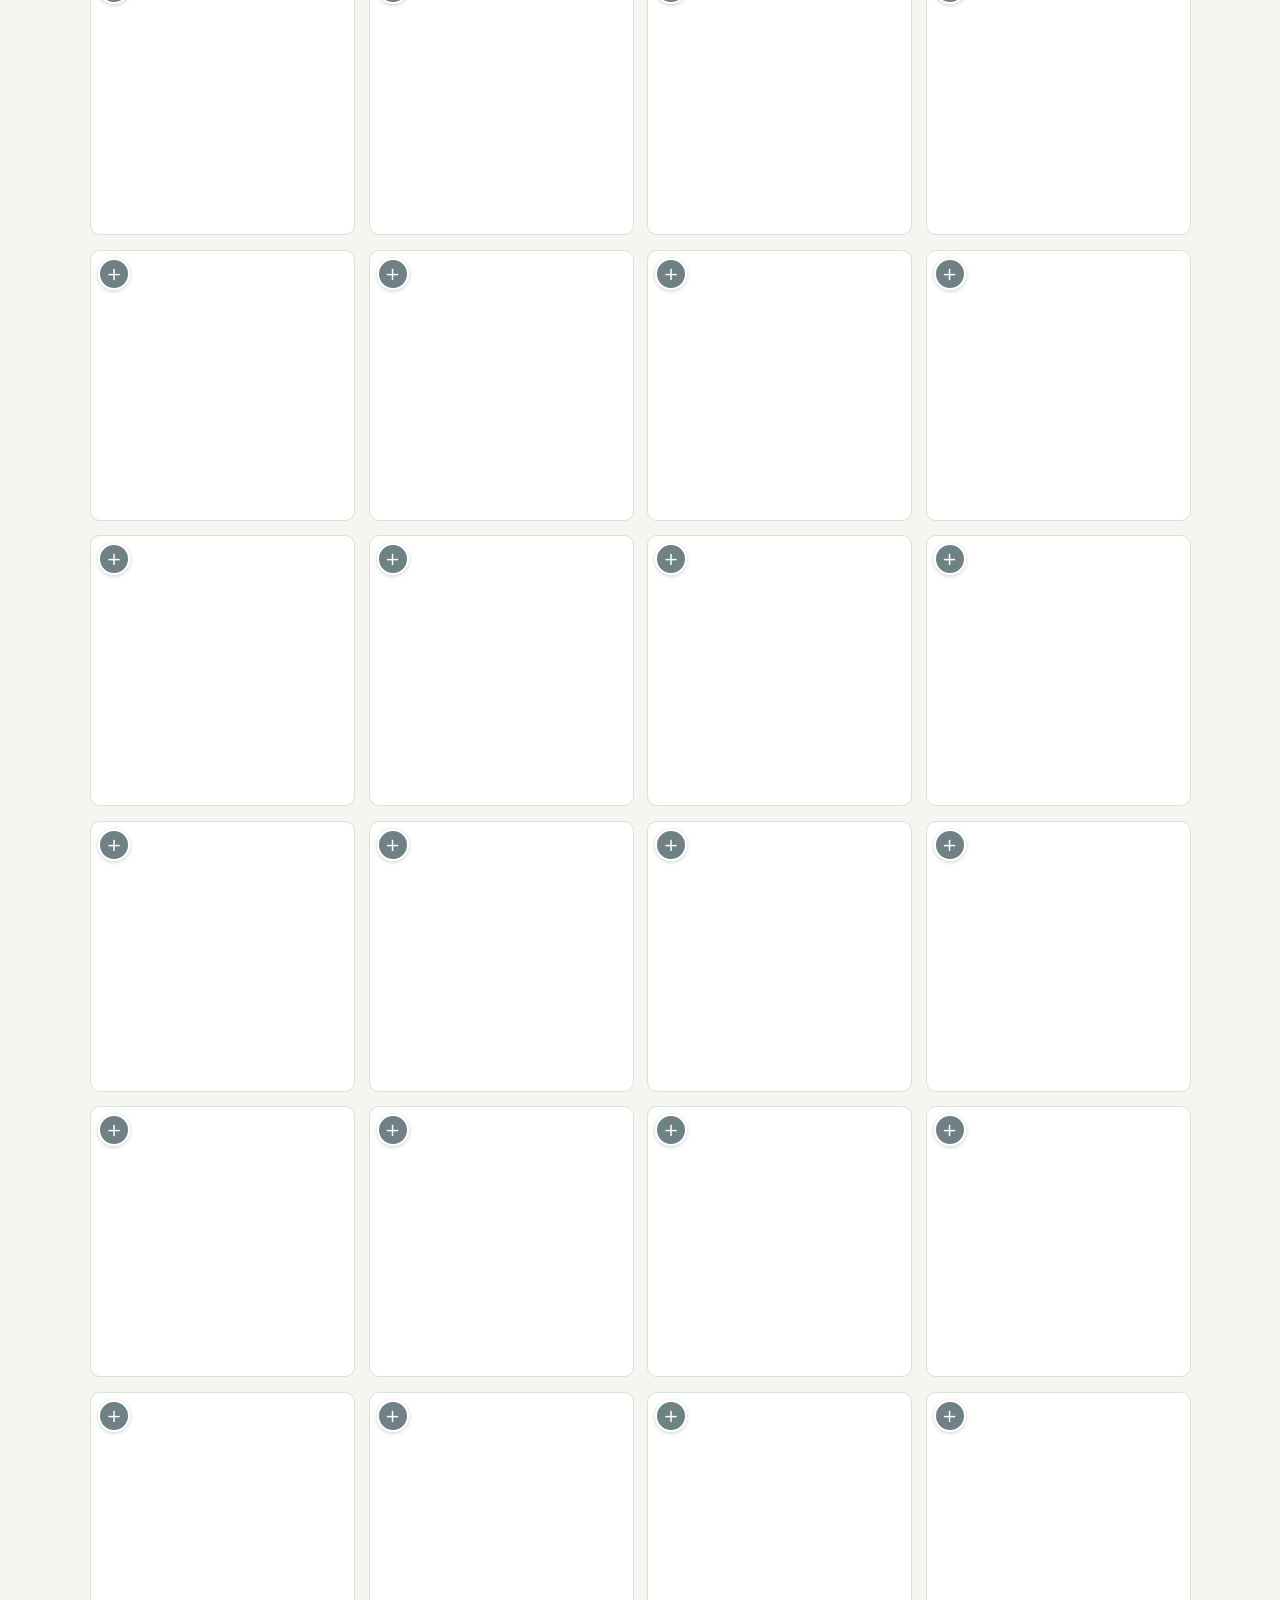
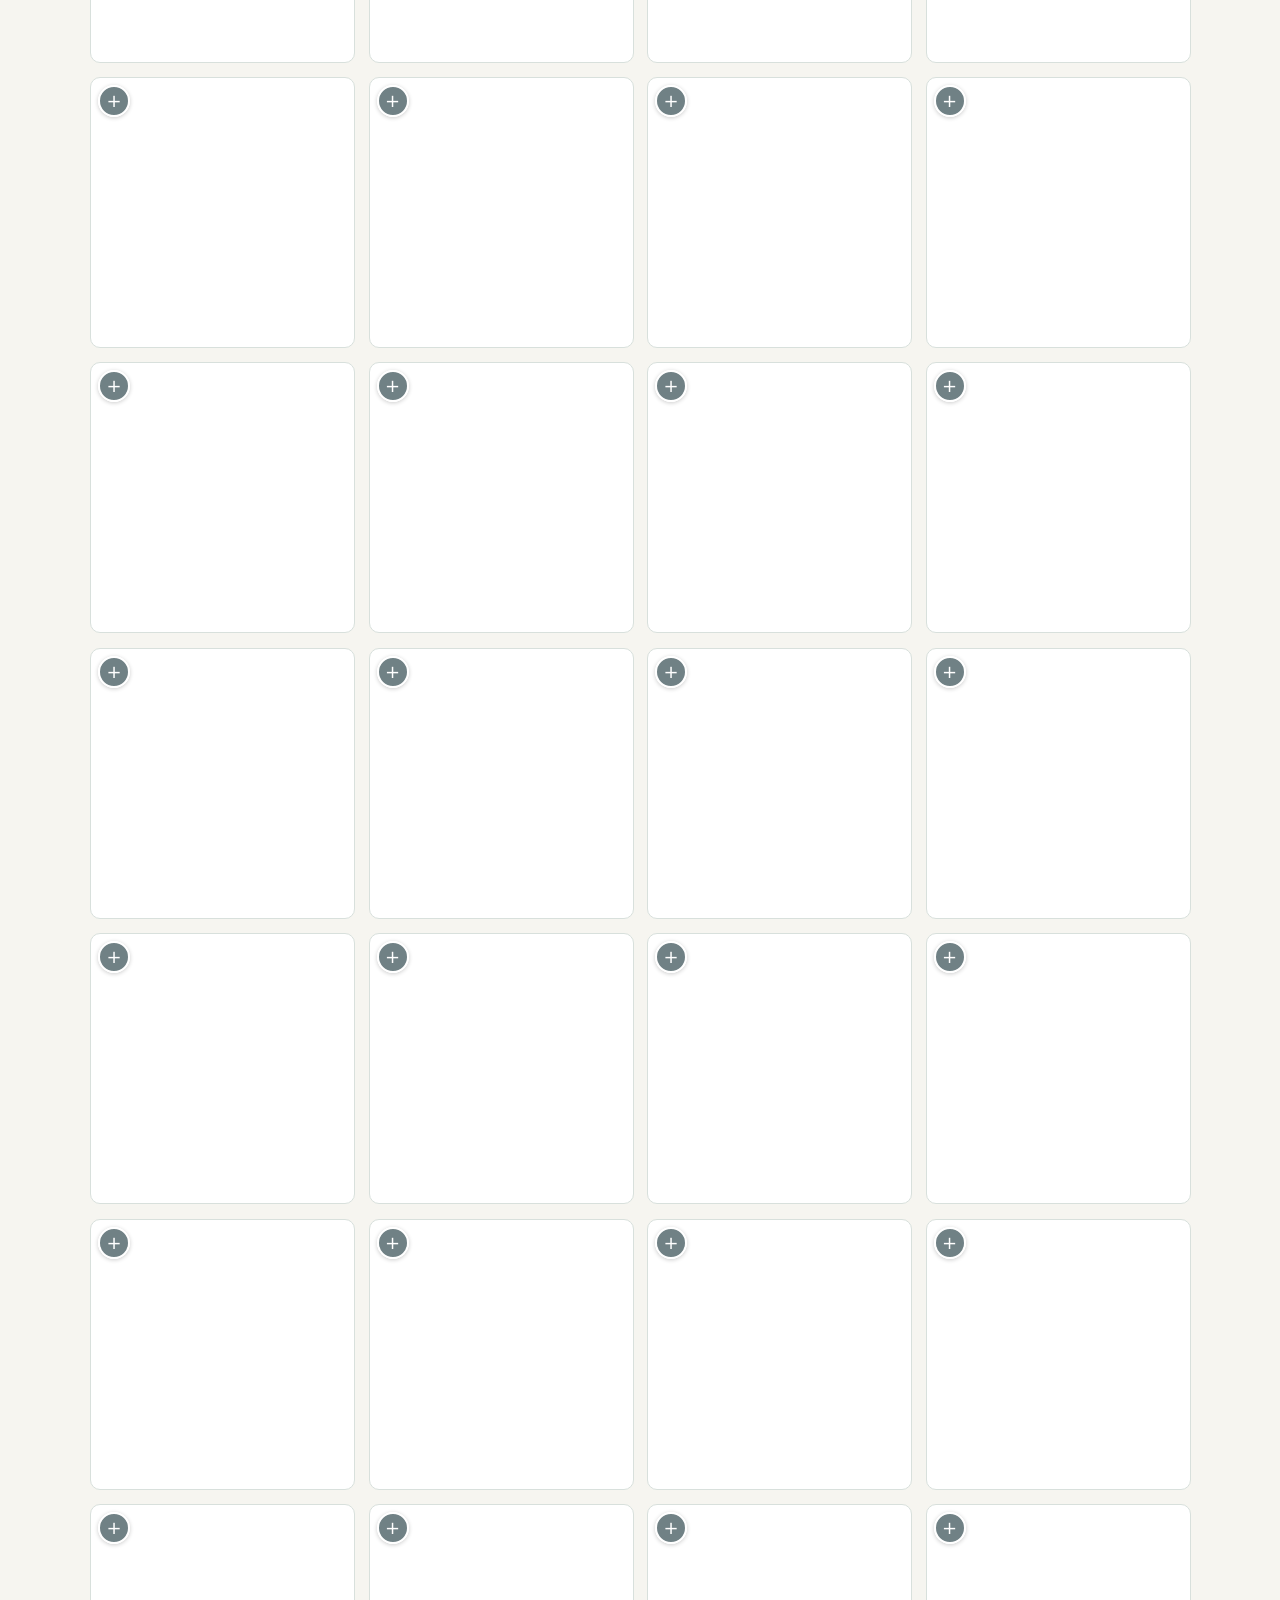
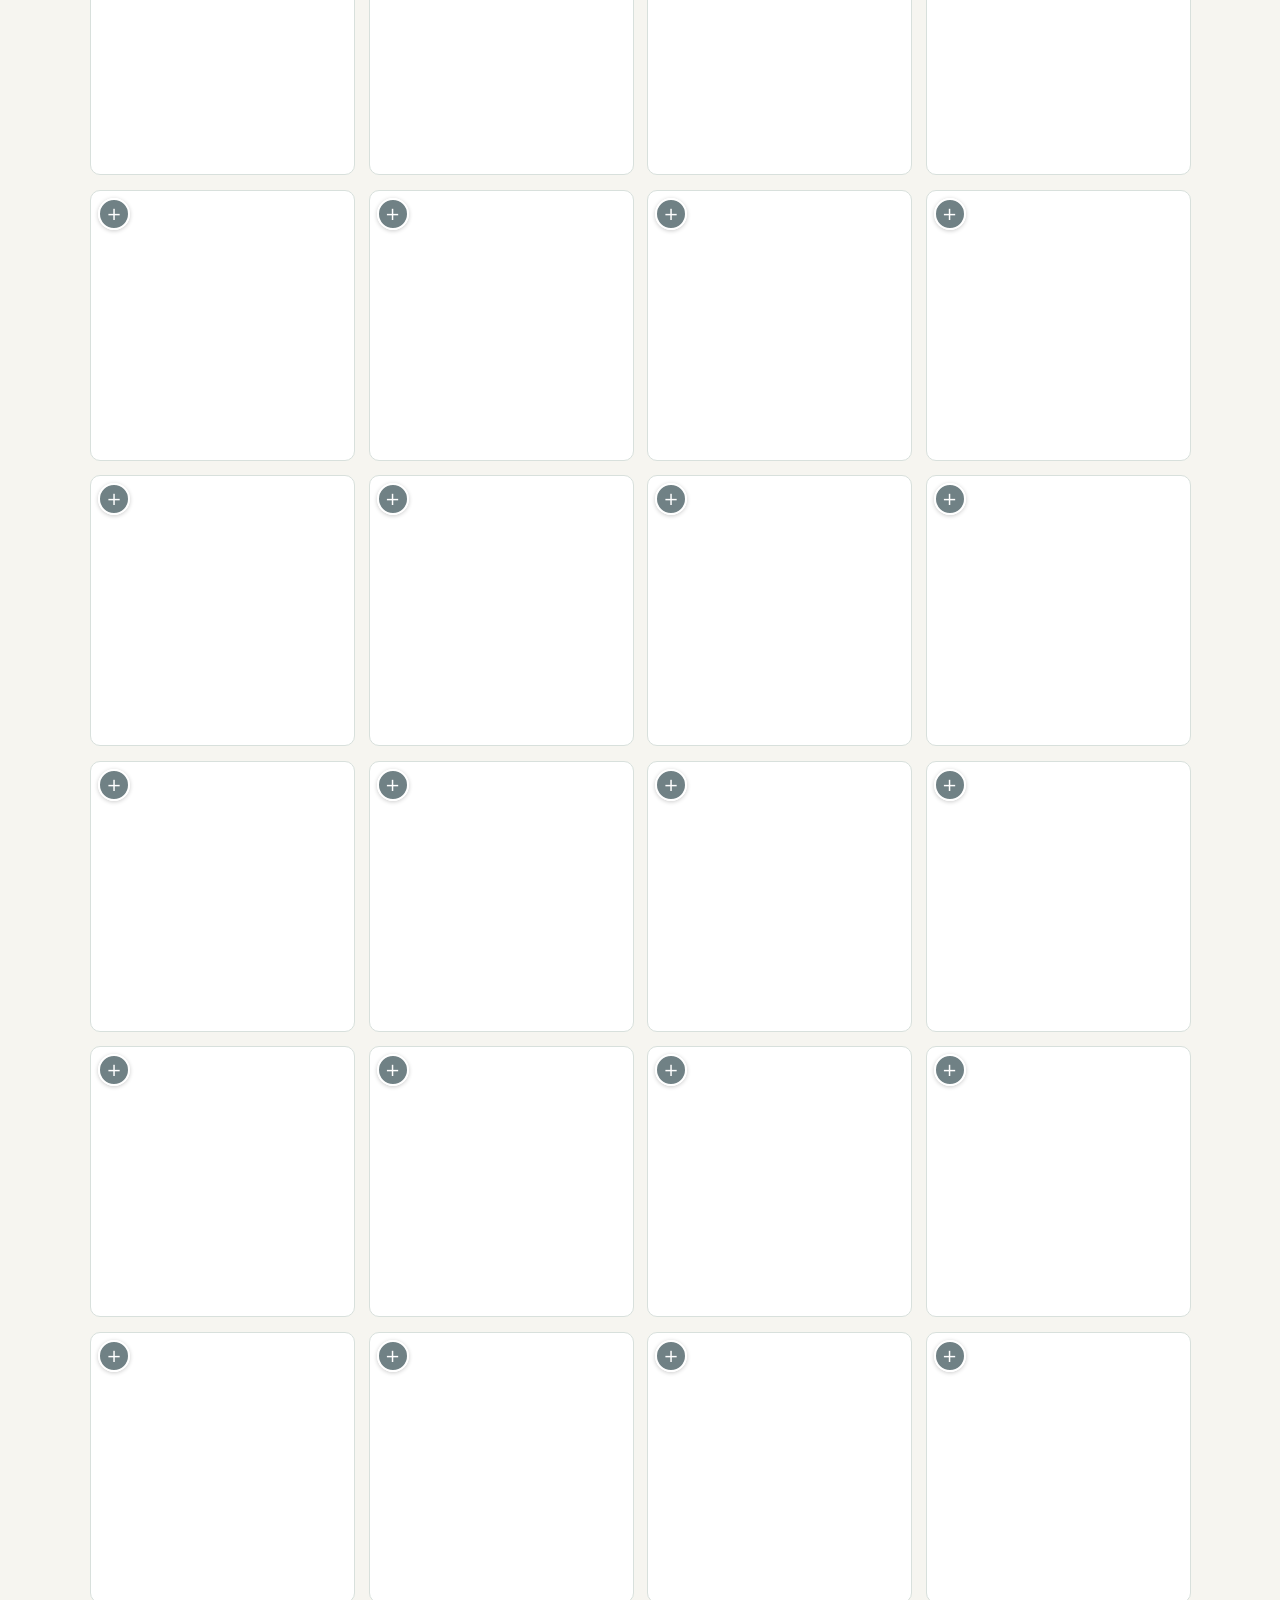
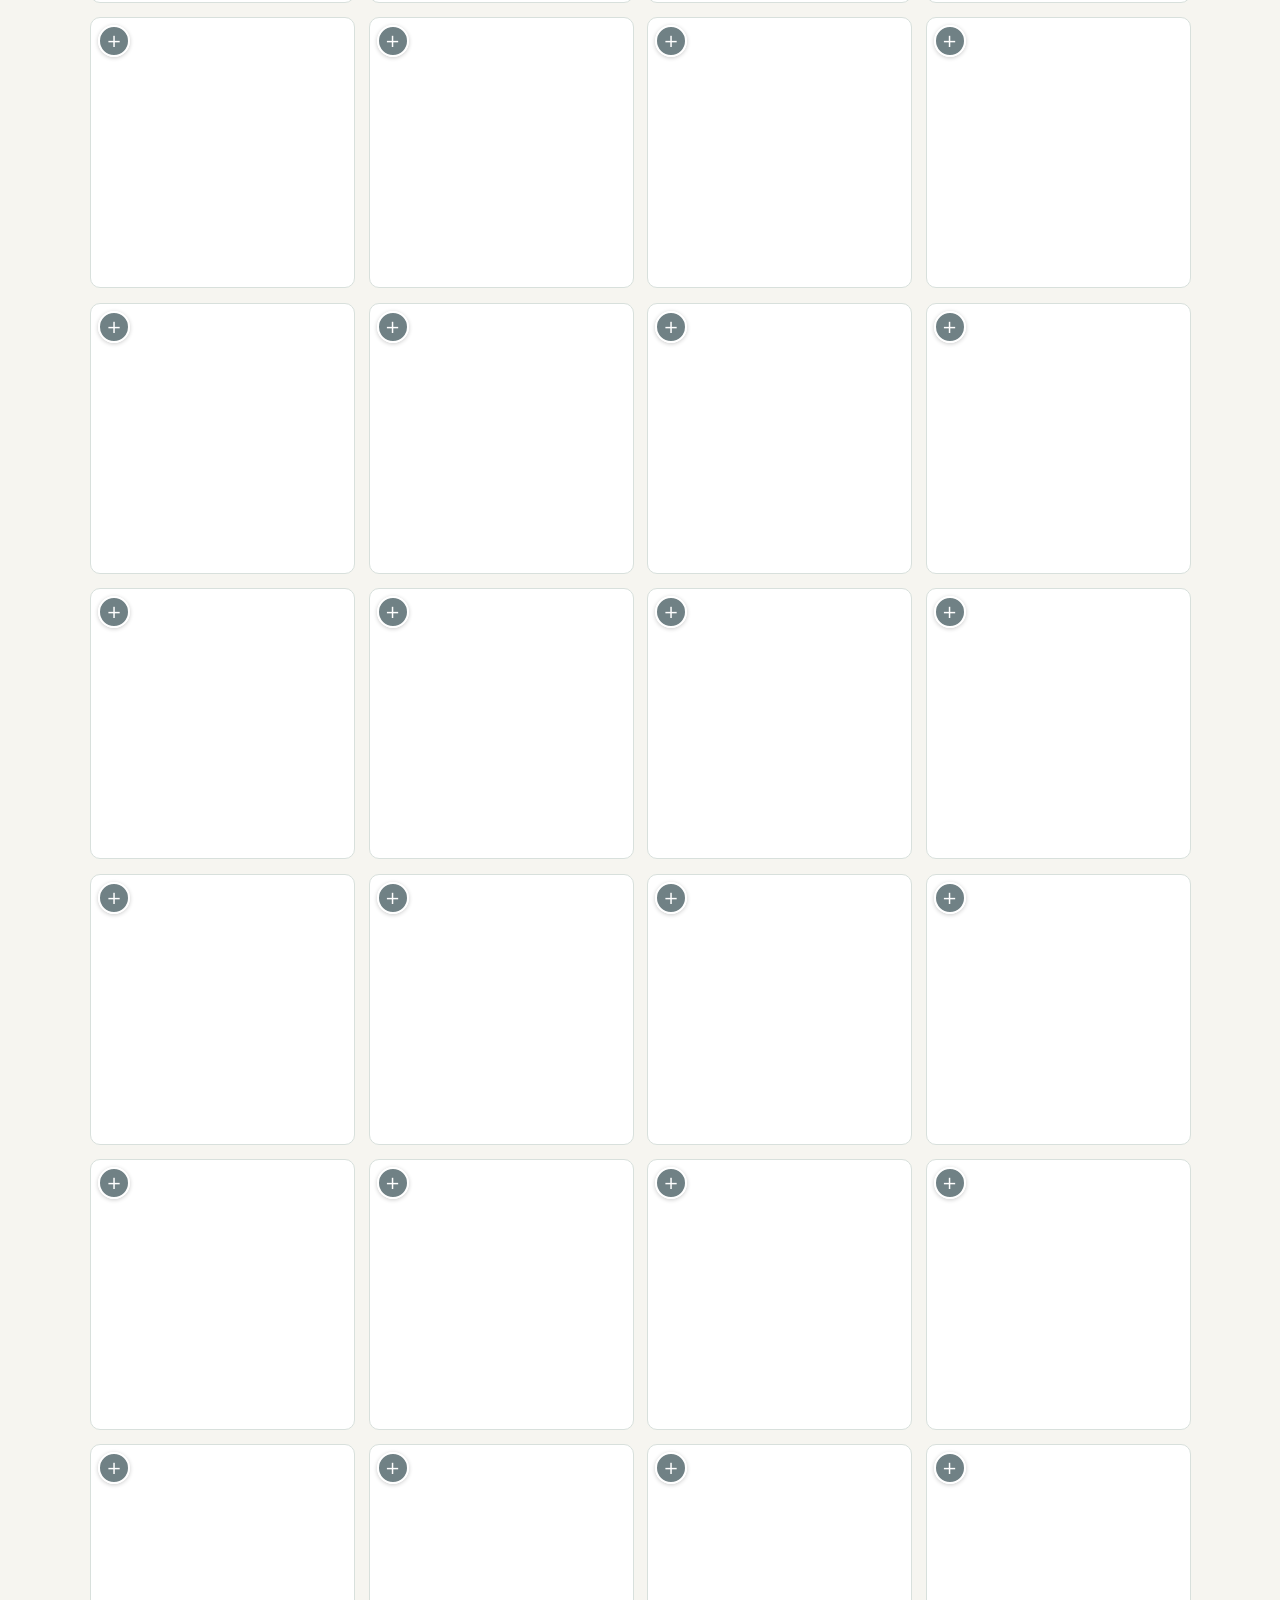
==== commit b52ca3b1: "Add saved bird lists: server endpoints and selection UI - bird-api: POST/GET/DELETE /lists backed by" ====
--- a/birds/index.html
+++ b/birds/index.html
@@ -31,6 +31,15 @@
   <div class="grid" id="grid"></div>
   <p class="empty" id="empty" hidden>No birds match. Try fewer filters.</p>
 </main>
+<section class="picks" id="picks" hidden aria-label="Selected birds">
+  <span id="pickCount">0 selected</span>
+  <form id="saveForm" class="saveform" autocomplete="off">
+    <input id="listName" type="text" maxlength="80" placeholder="Name this list" aria-label="List name" />
+    <button class="btn" type="submit" id="saveBtn">Save list</button>
+  </form>
+  <button class="btn alt" type="button" id="clearPicks">Clear</button>
+  <p class="msg" id="pickMsg" role="status" aria-live="polite"></p>
+</section>
 <footer class="bfoot">Photos and data: Wikimedia Commons, eBird, IUCN. See each bird page for credits.</footer>
 <script src="config.js"></script>
 <script src="common.js"></script>
--- a/birds/birds.css
+++ b/birds/birds.css
@@ -89,3 +89,30 @@
 .conf .bar{flex:1;height:8px;background:#e3e8e4;border-radius:4px;overflow:hidden}.conf .bar i{display:block;height:100%;background:var(--teal)}
 .note{font-size:11px;color:var(--muted);margin-top:4px}
 footer.bfoot{padding:24px 0 40px;color:var(--muted);font-size:12px;text-align:center}
+/* selection + saved lists */
+.bwrap{position:relative}
+.pick{position:absolute;top:8px;left:8px;z-index:2;width:32px;height:32px;display:grid;place-items:center;border-radius:50%;border:2px solid #fff;background:rgba(16,45,52,.6);color:#fff;font-size:18px;line-height:1;cursor:pointer;box-shadow:0 1px 4px rgba(0,0,0,.2)}
+.pick[aria-pressed=true]{background:var(--teal)}
+.bwrap.sel .bcard{box-shadow:0 0 0 2px var(--teal);border-color:var(--teal)}
+.picks{position:fixed;left:0;right:0;bottom:0;z-index:20;display:flex;flex-wrap:wrap;align-items:center;gap:8px 12px;padding:10px max(14px,calc((100% - 1100px)/2));background:var(--ink);color:#fff;box-shadow:0 -6px 24px rgba(16,45,52,.25)}
+.picks[hidden]{display:none}
+body.has-picks{padding-bottom:84px}
+.picks #pickCount{font-weight:700;margin-right:auto}
+.saveform{display:flex;gap:8px;flex:1 1 260px;max-width:460px}
+.saveform input{flex:1;min-width:0;padding:8px 12px;border:0;border-radius:8px;font-size:14px}
+.picks .btn{background:var(--gold);color:var(--ink);border:0}
+.picks .btn.alt{background:transparent;color:#fff;border:1px solid #5b7a7e}
+.picks .btn:disabled{opacity:.6;cursor:default}
+.picks .msg{flex-basis:100%;margin:0;font-size:13px;color:#dce7e4}
+.picks .msg.err{color:#ffb4a8;font-weight:700}
+.picks .msg a{color:var(--gold);text-decoration:underline}
+.lhead{display:flex;flex-wrap:wrap;justify-content:space-between;align-items:flex-end;gap:12px 20px;margin:18px 0 14px}
+.lhead h1{font-size:clamp(26px,5vw,40px)}
+.lactions{display:flex;gap:8px}
+.btn.danger{background:#b3261e}
+.lists{padding-bottom:40px}
+.lcard{display:flex;justify-content:space-between;align-items:center;gap:12px;padding:14px 16px;margin-bottom:10px;background:#fff;border:1px solid var(--line);border-radius:10px}
+.lcard:hover{box-shadow:var(--shadow)}
+.lcard strong{display:block}
+.lcard small{color:var(--muted);font-size:13px}
+.lcard .arrow{color:var(--teal);font-size:22px}
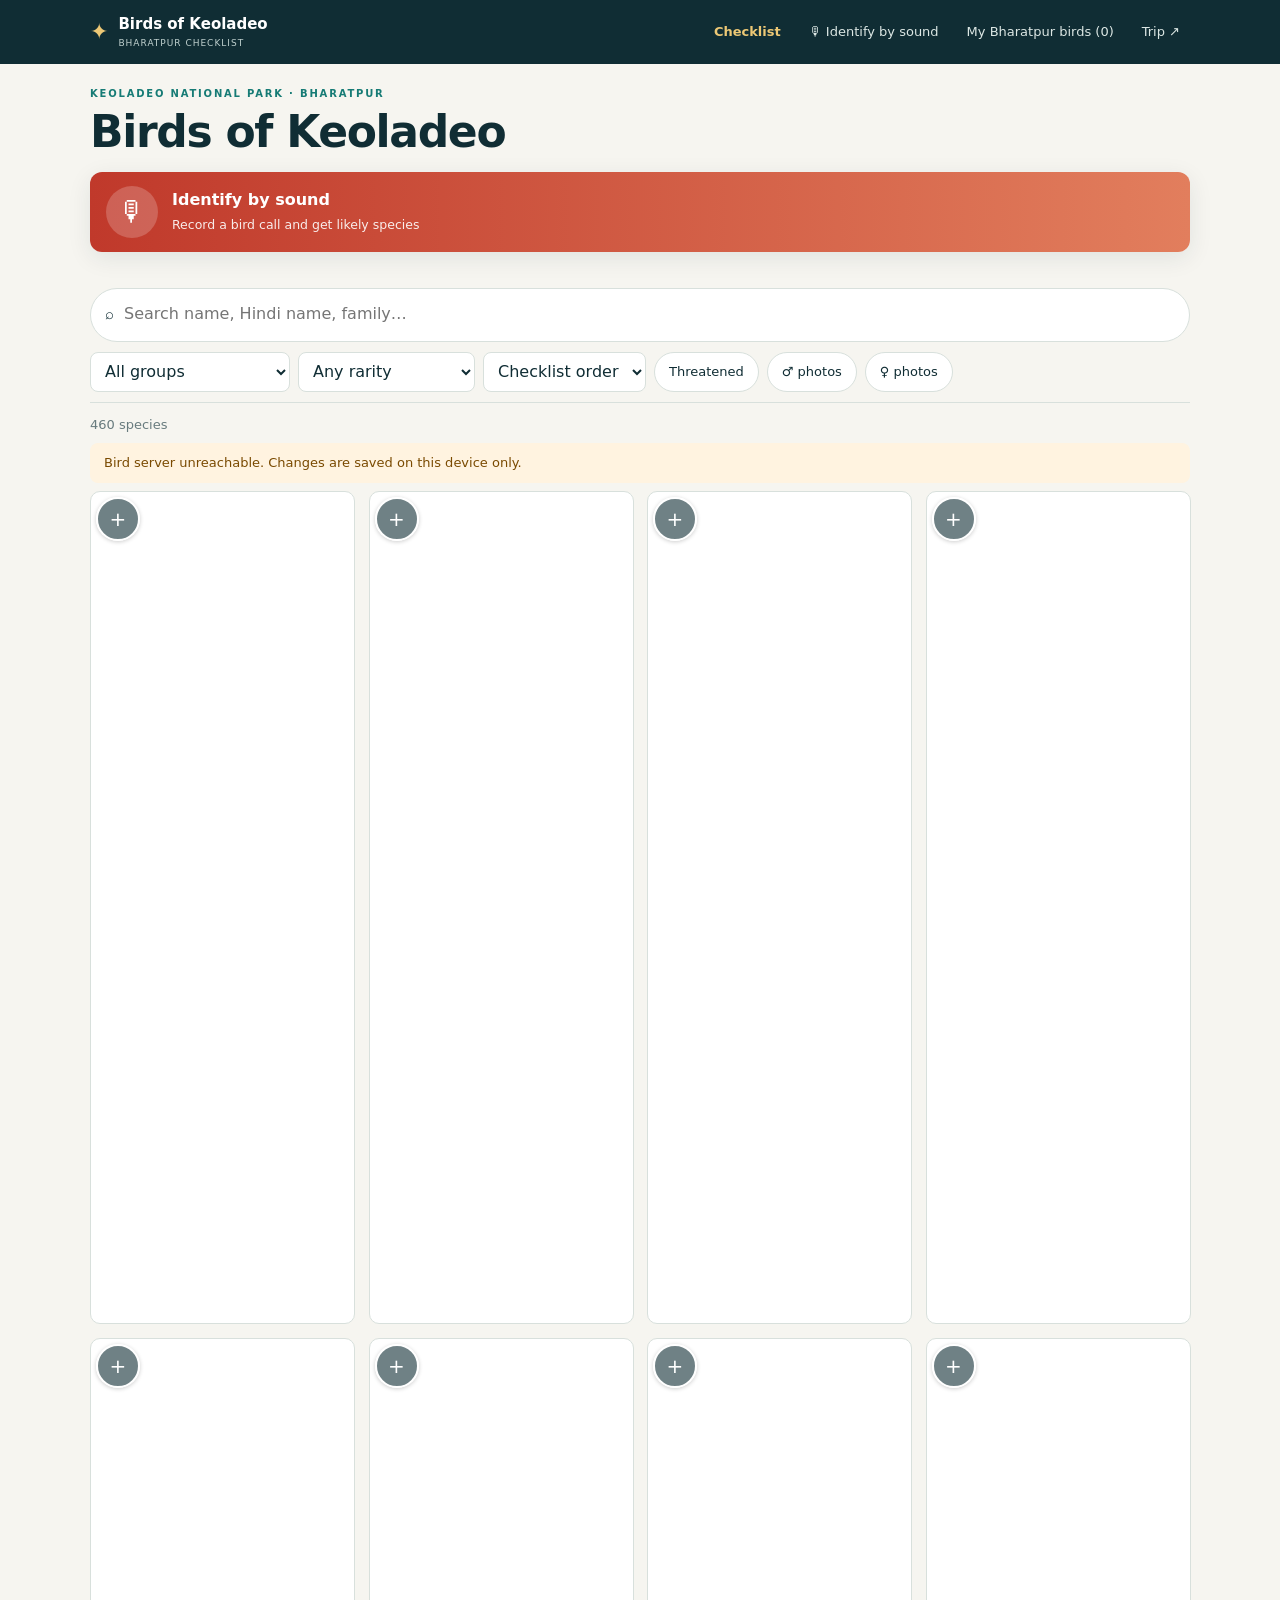
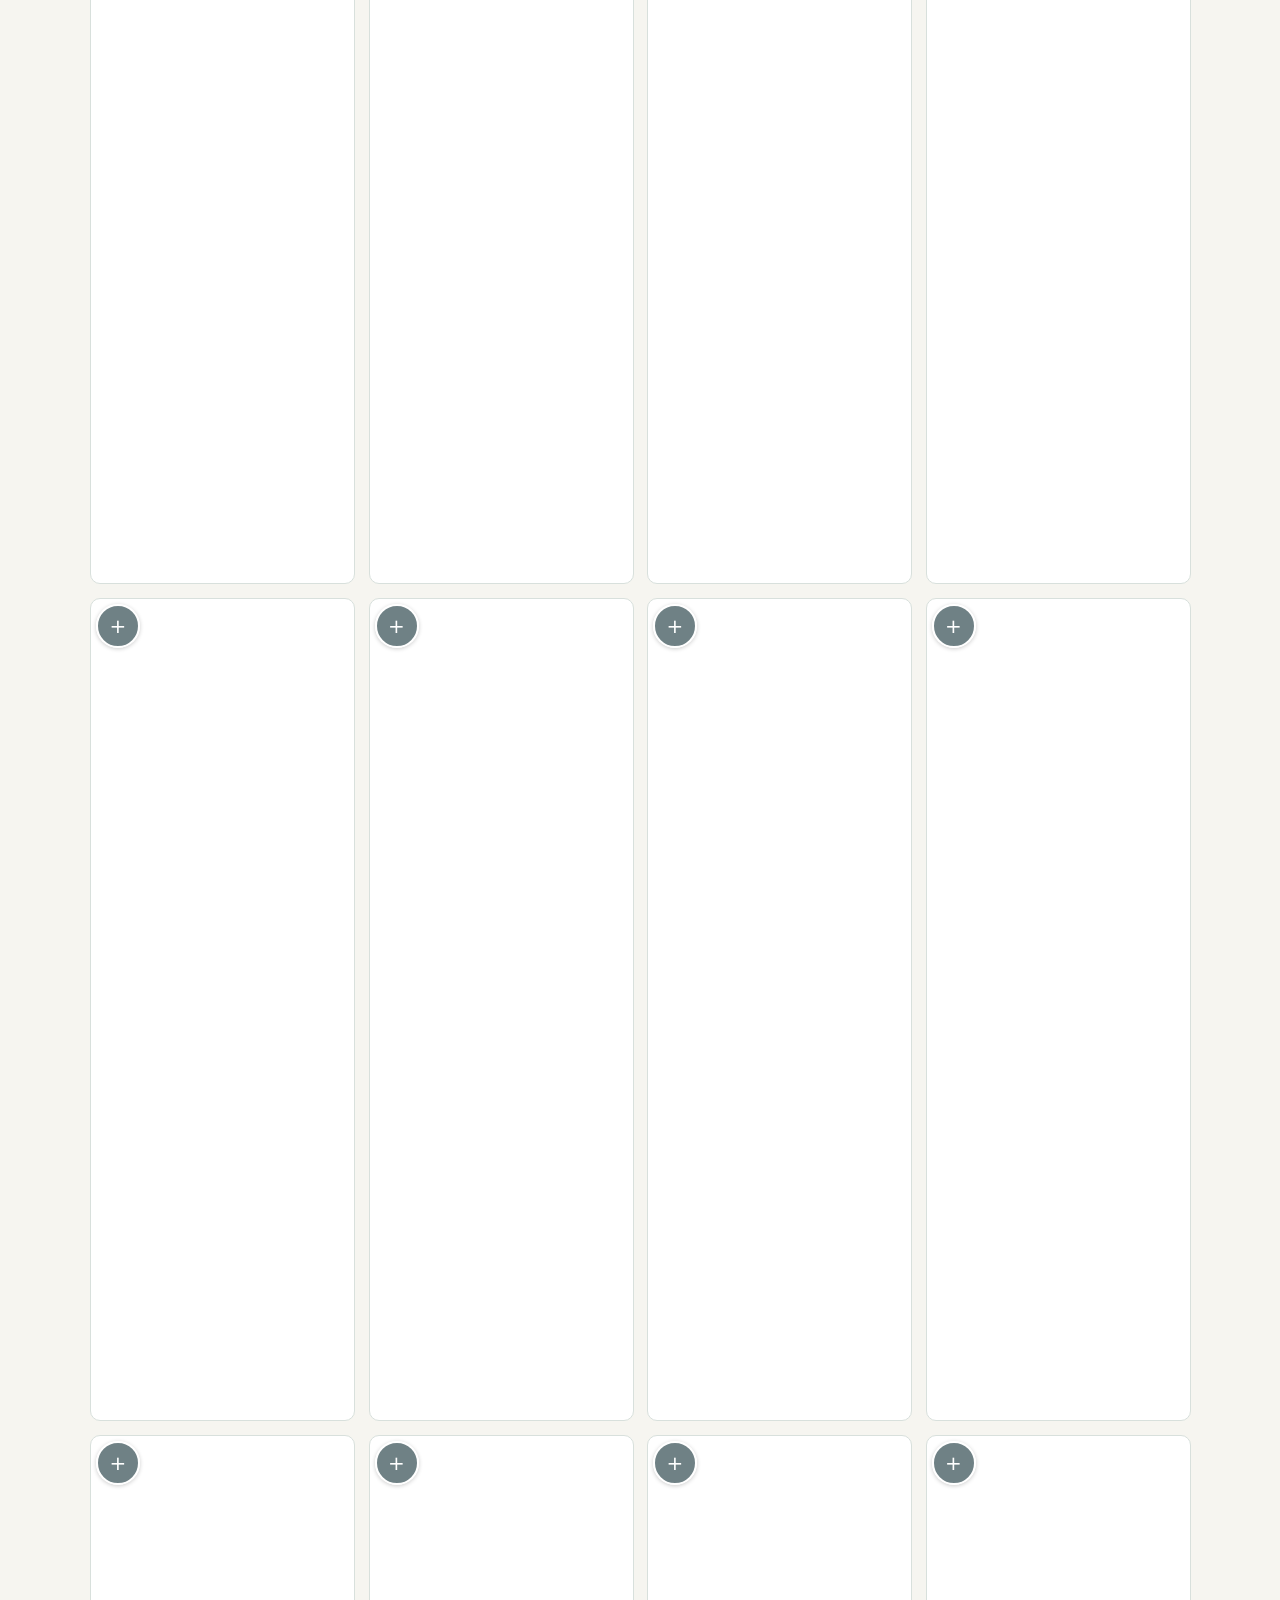
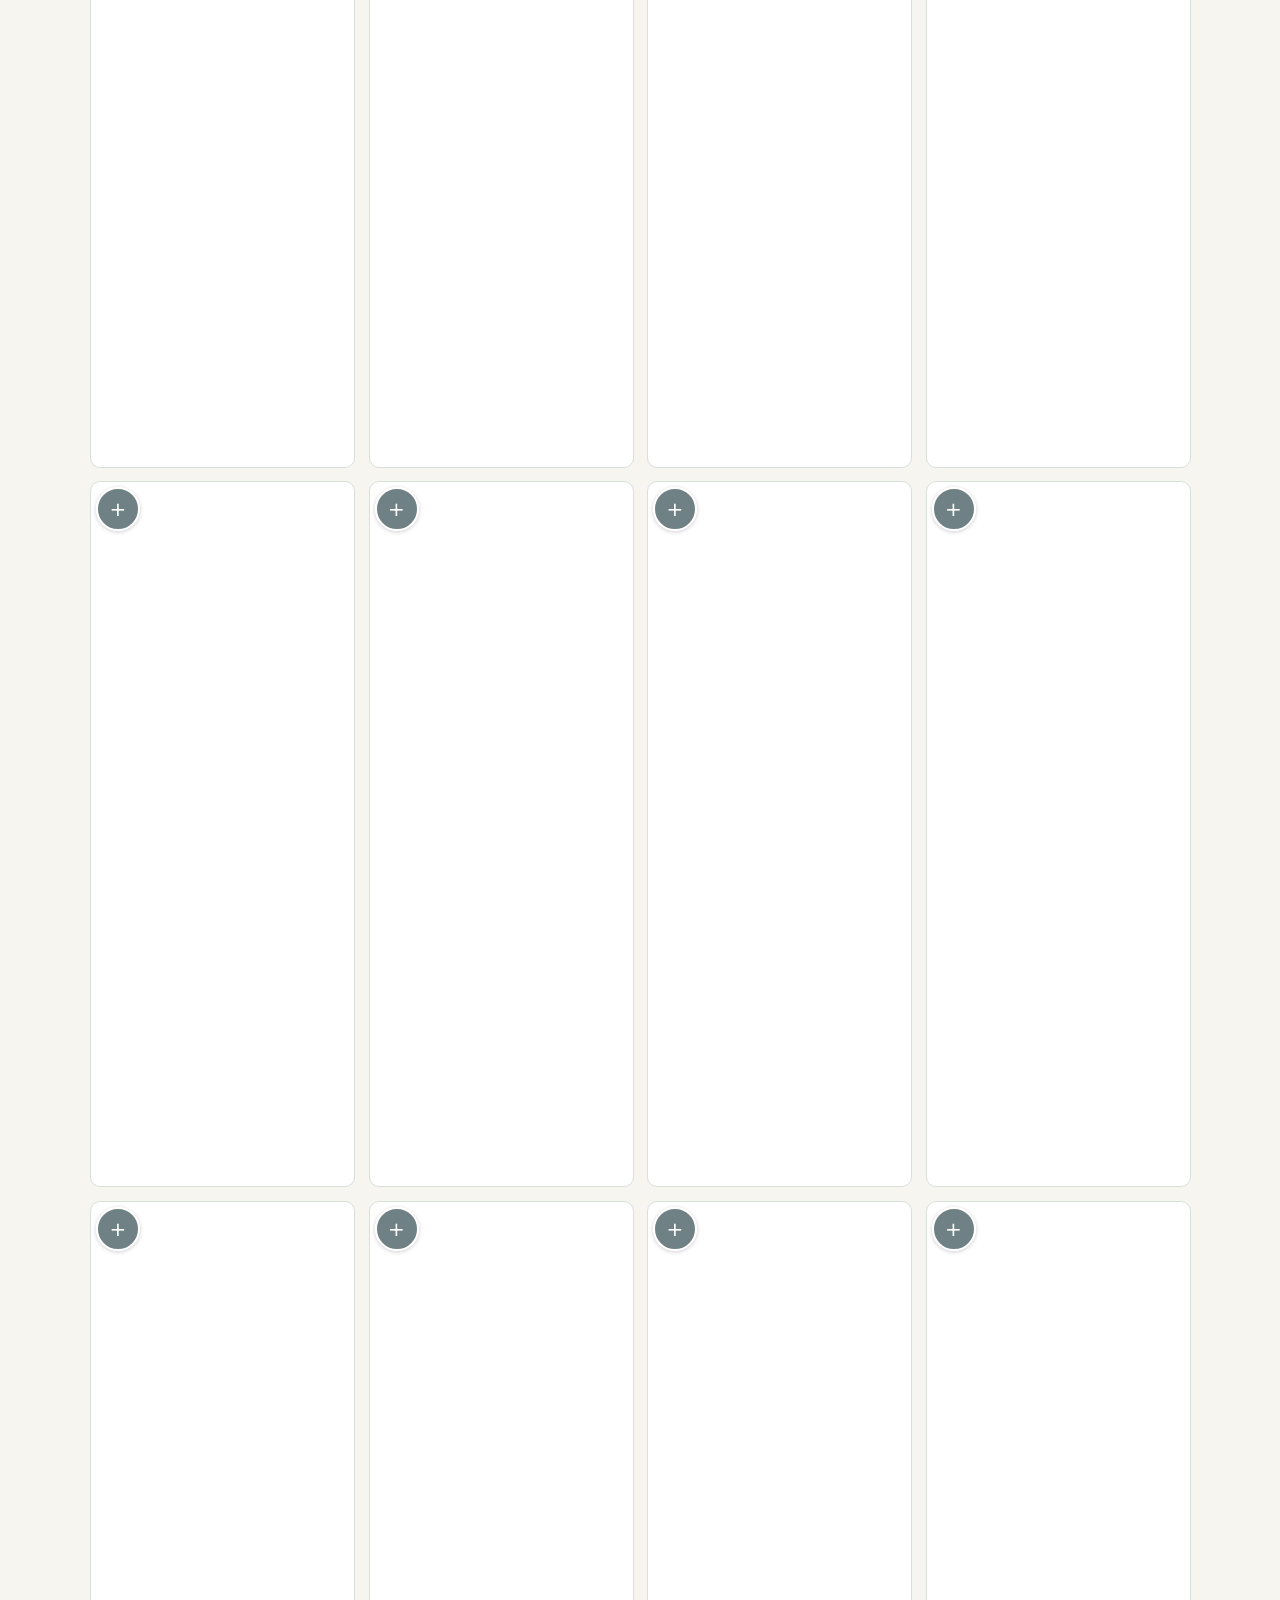
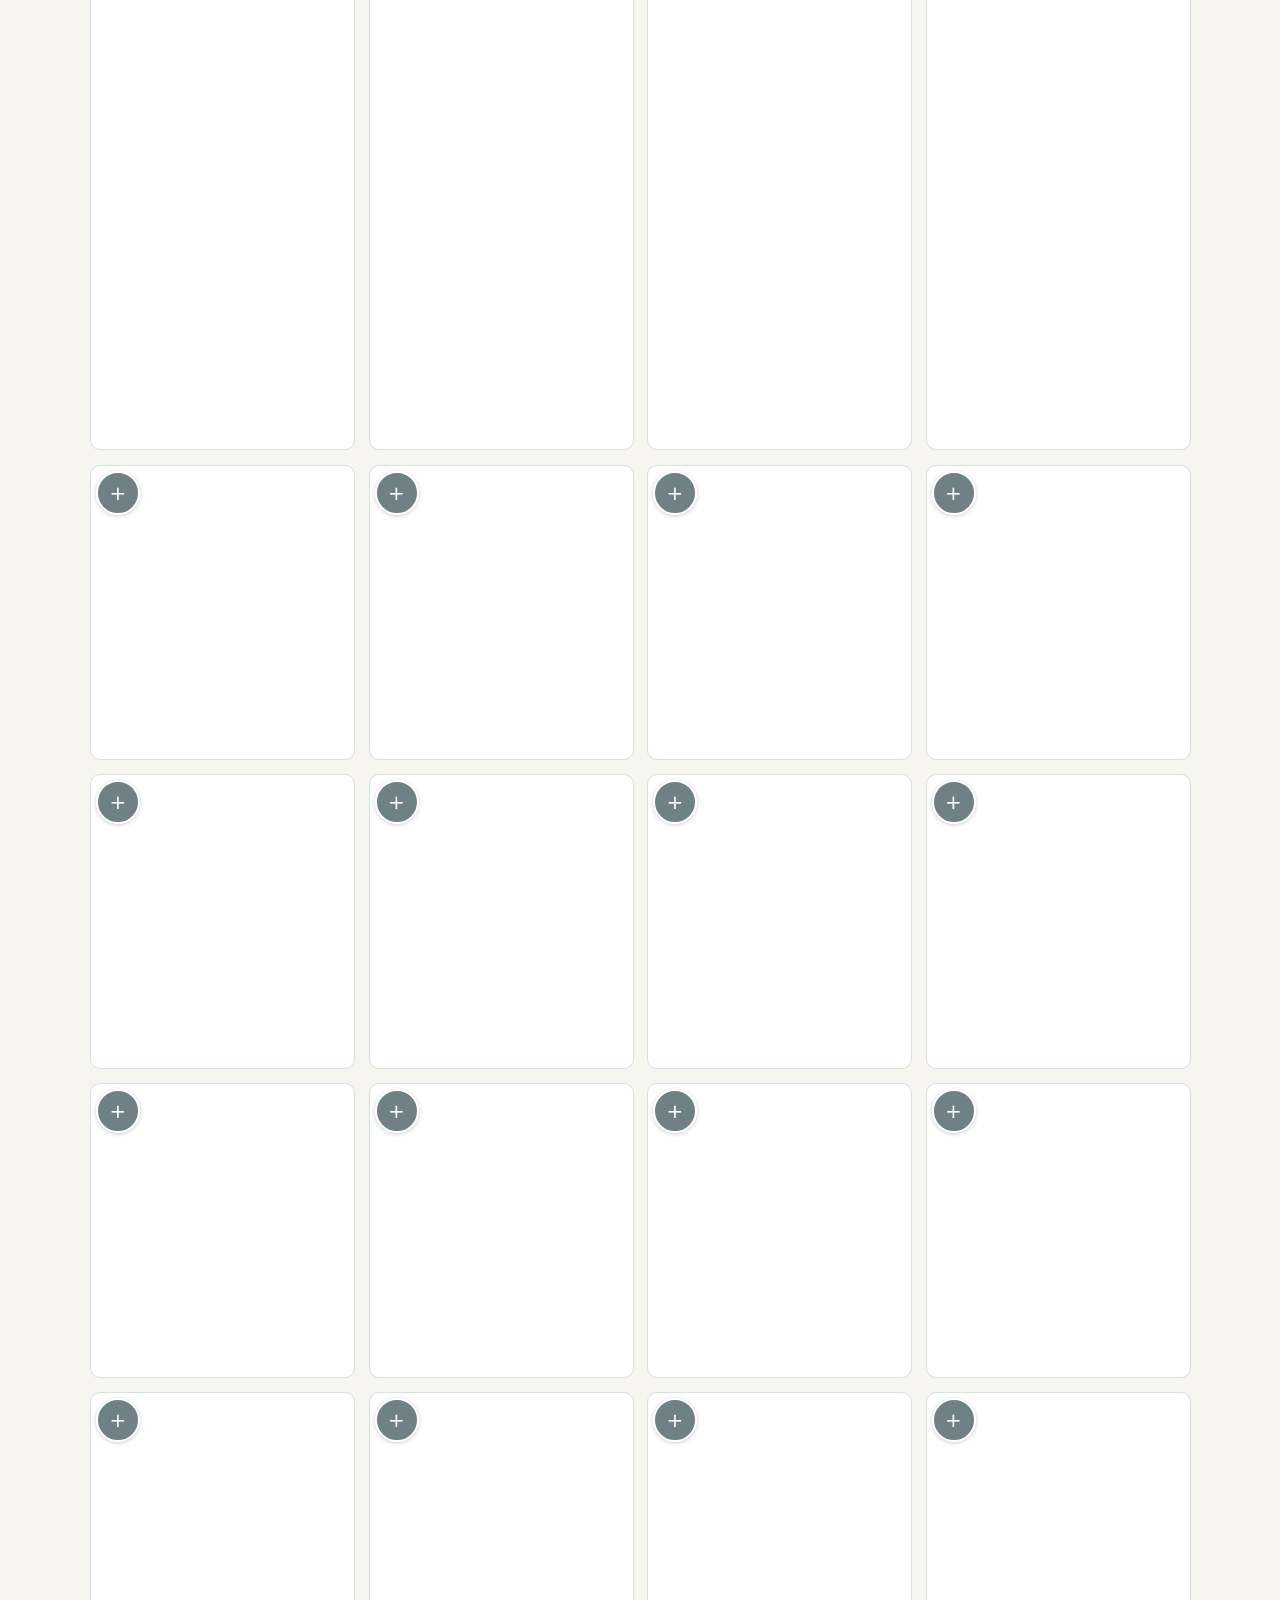
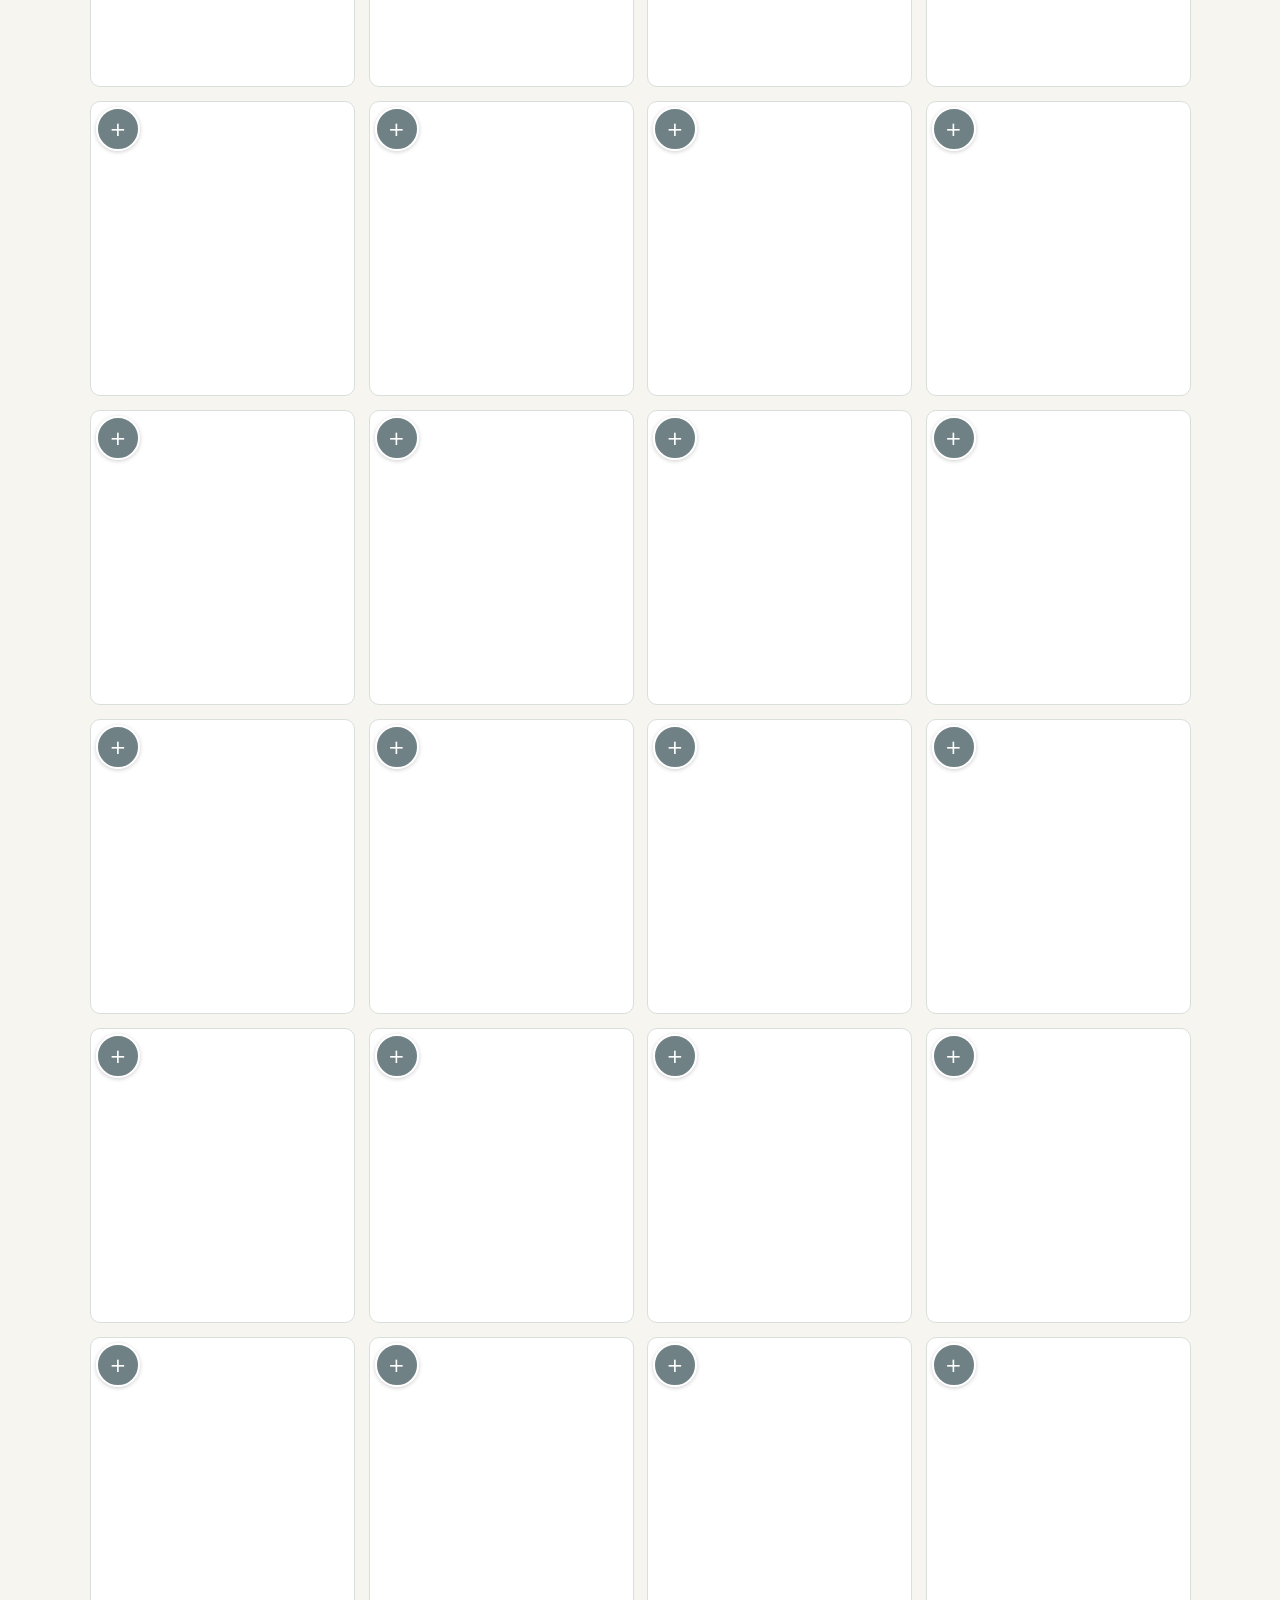
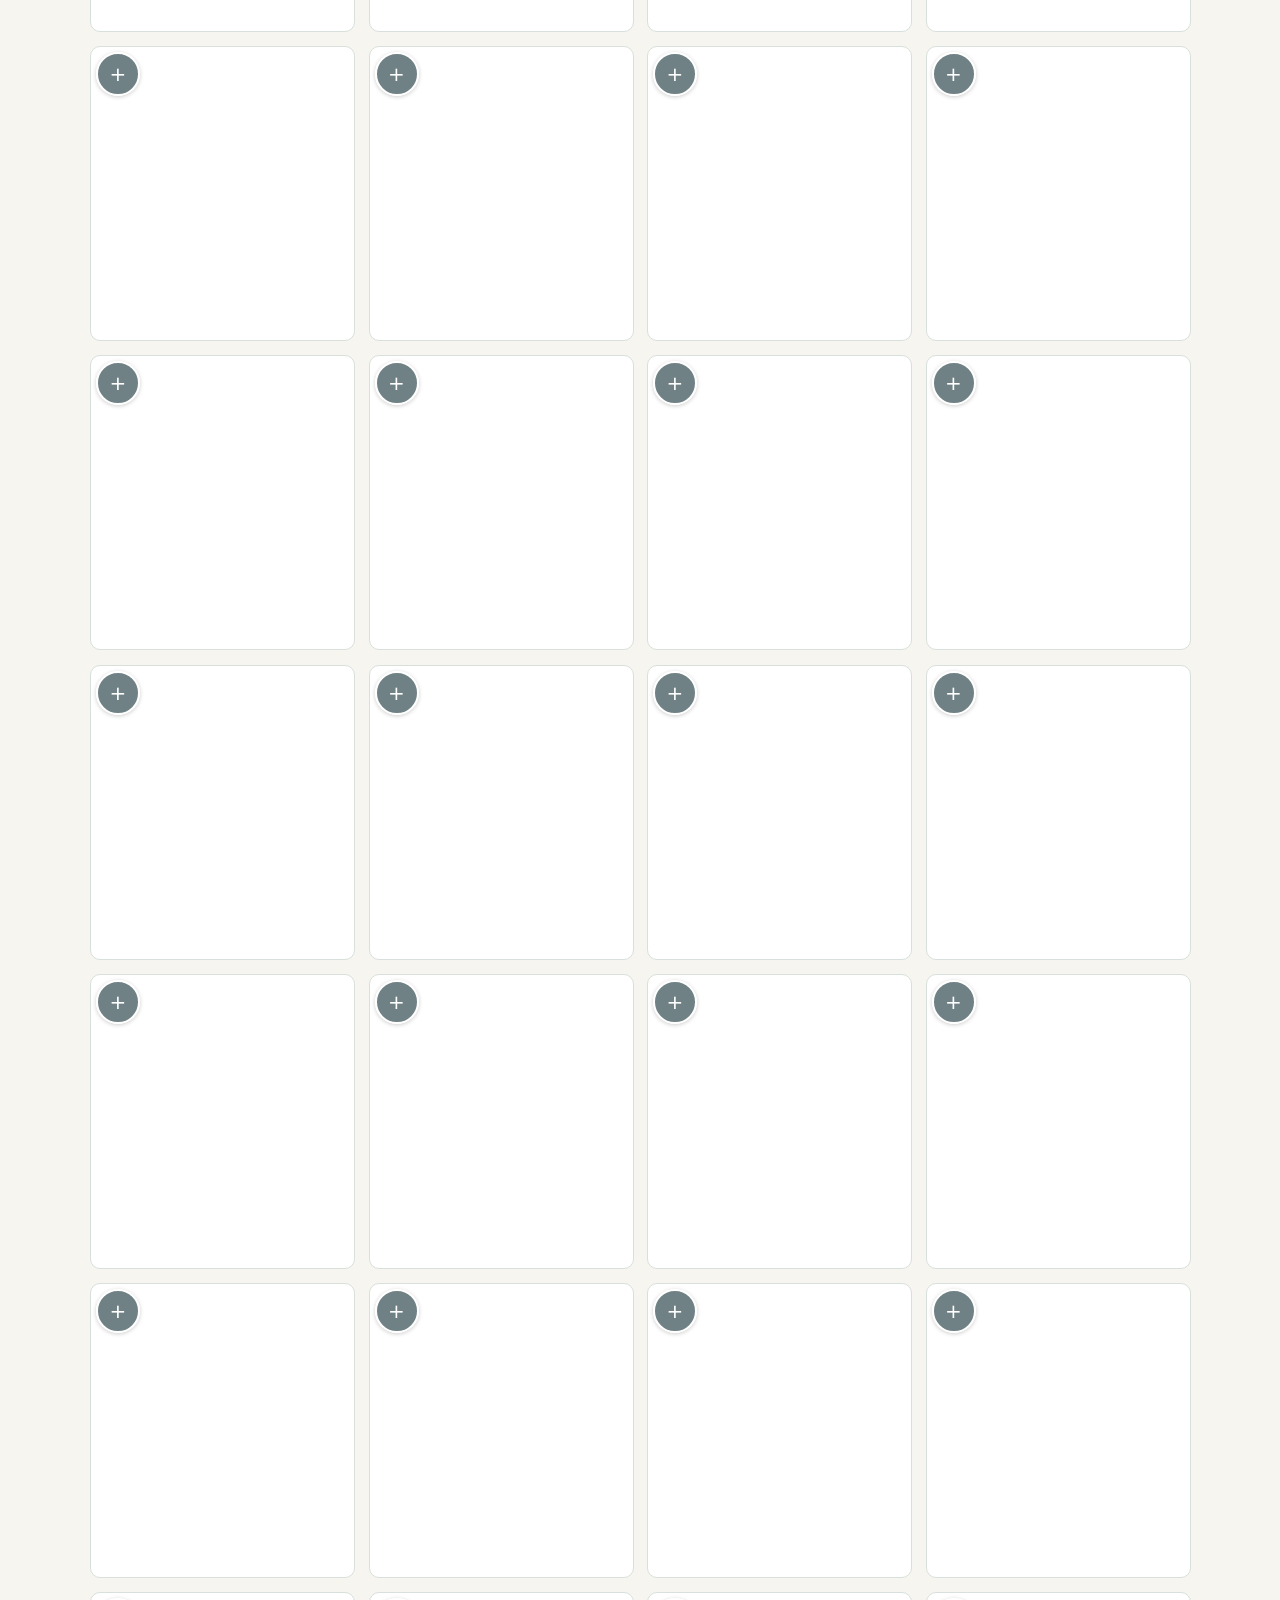
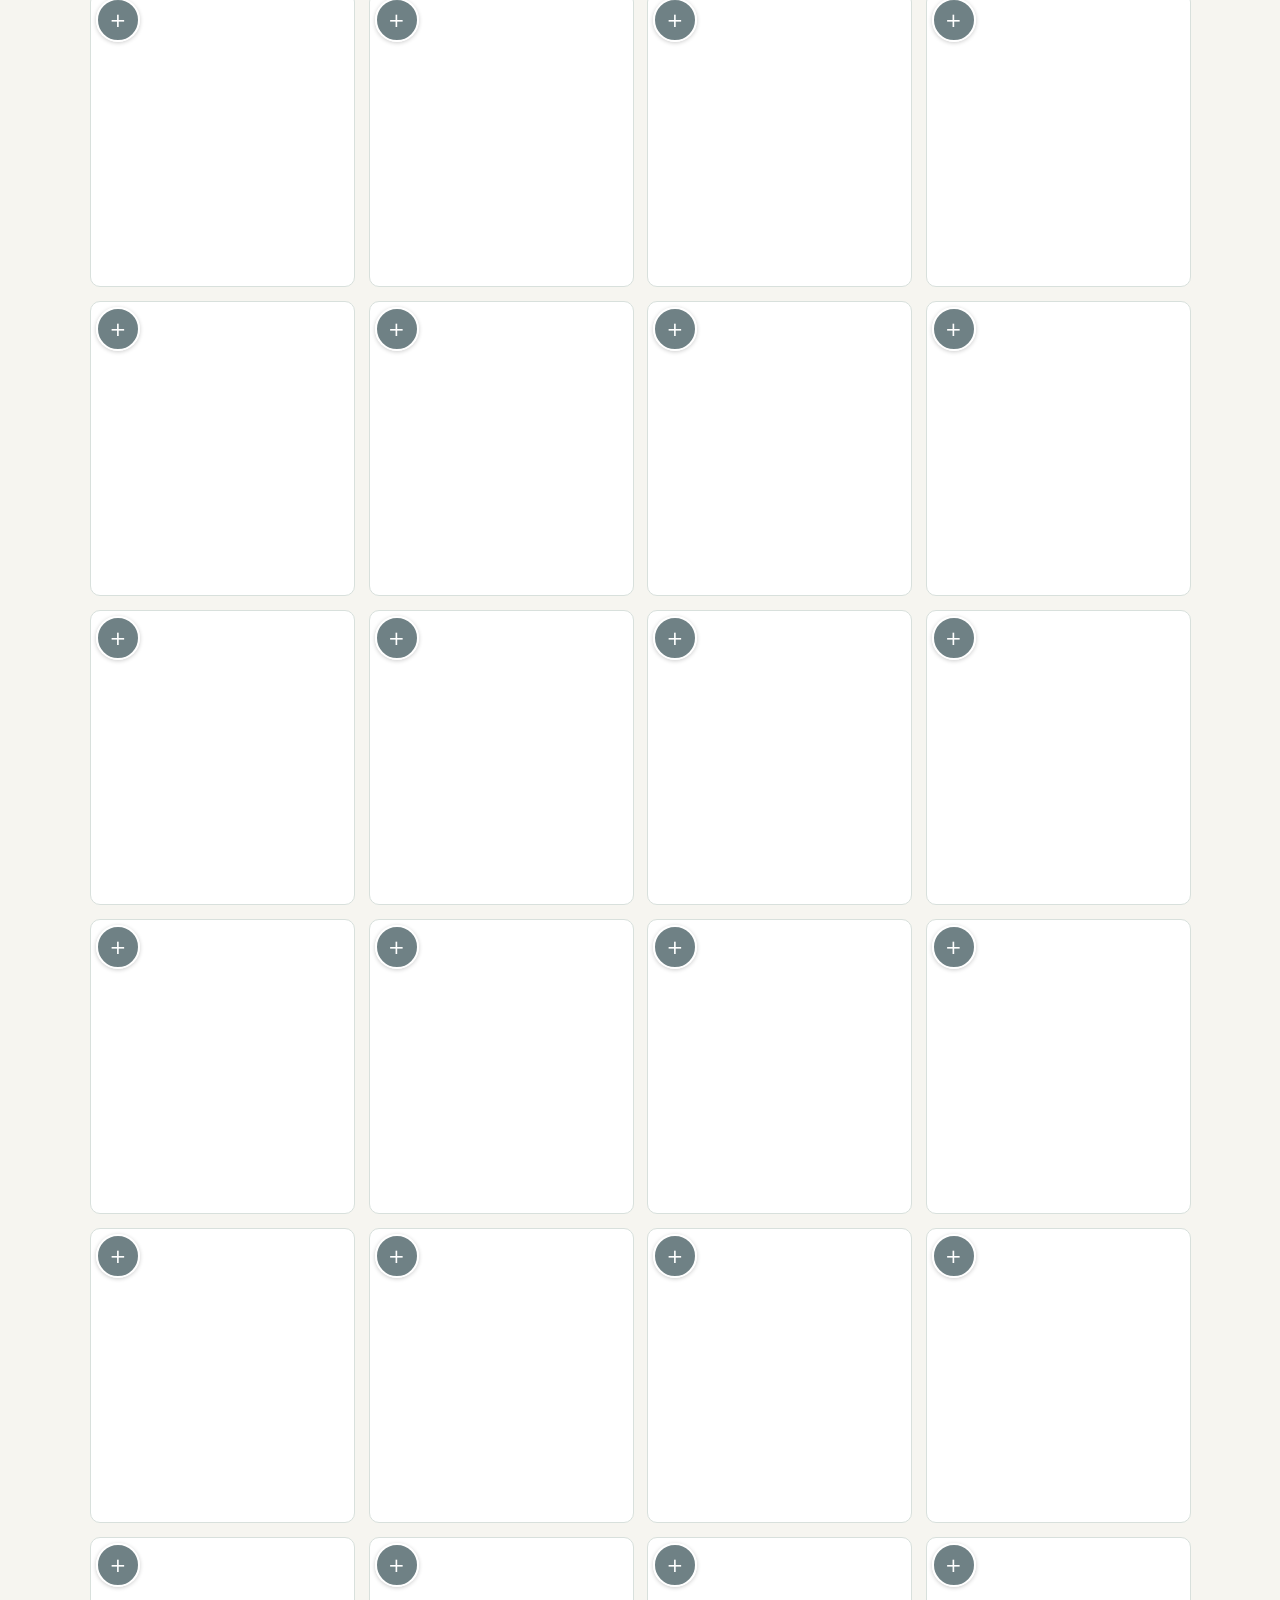
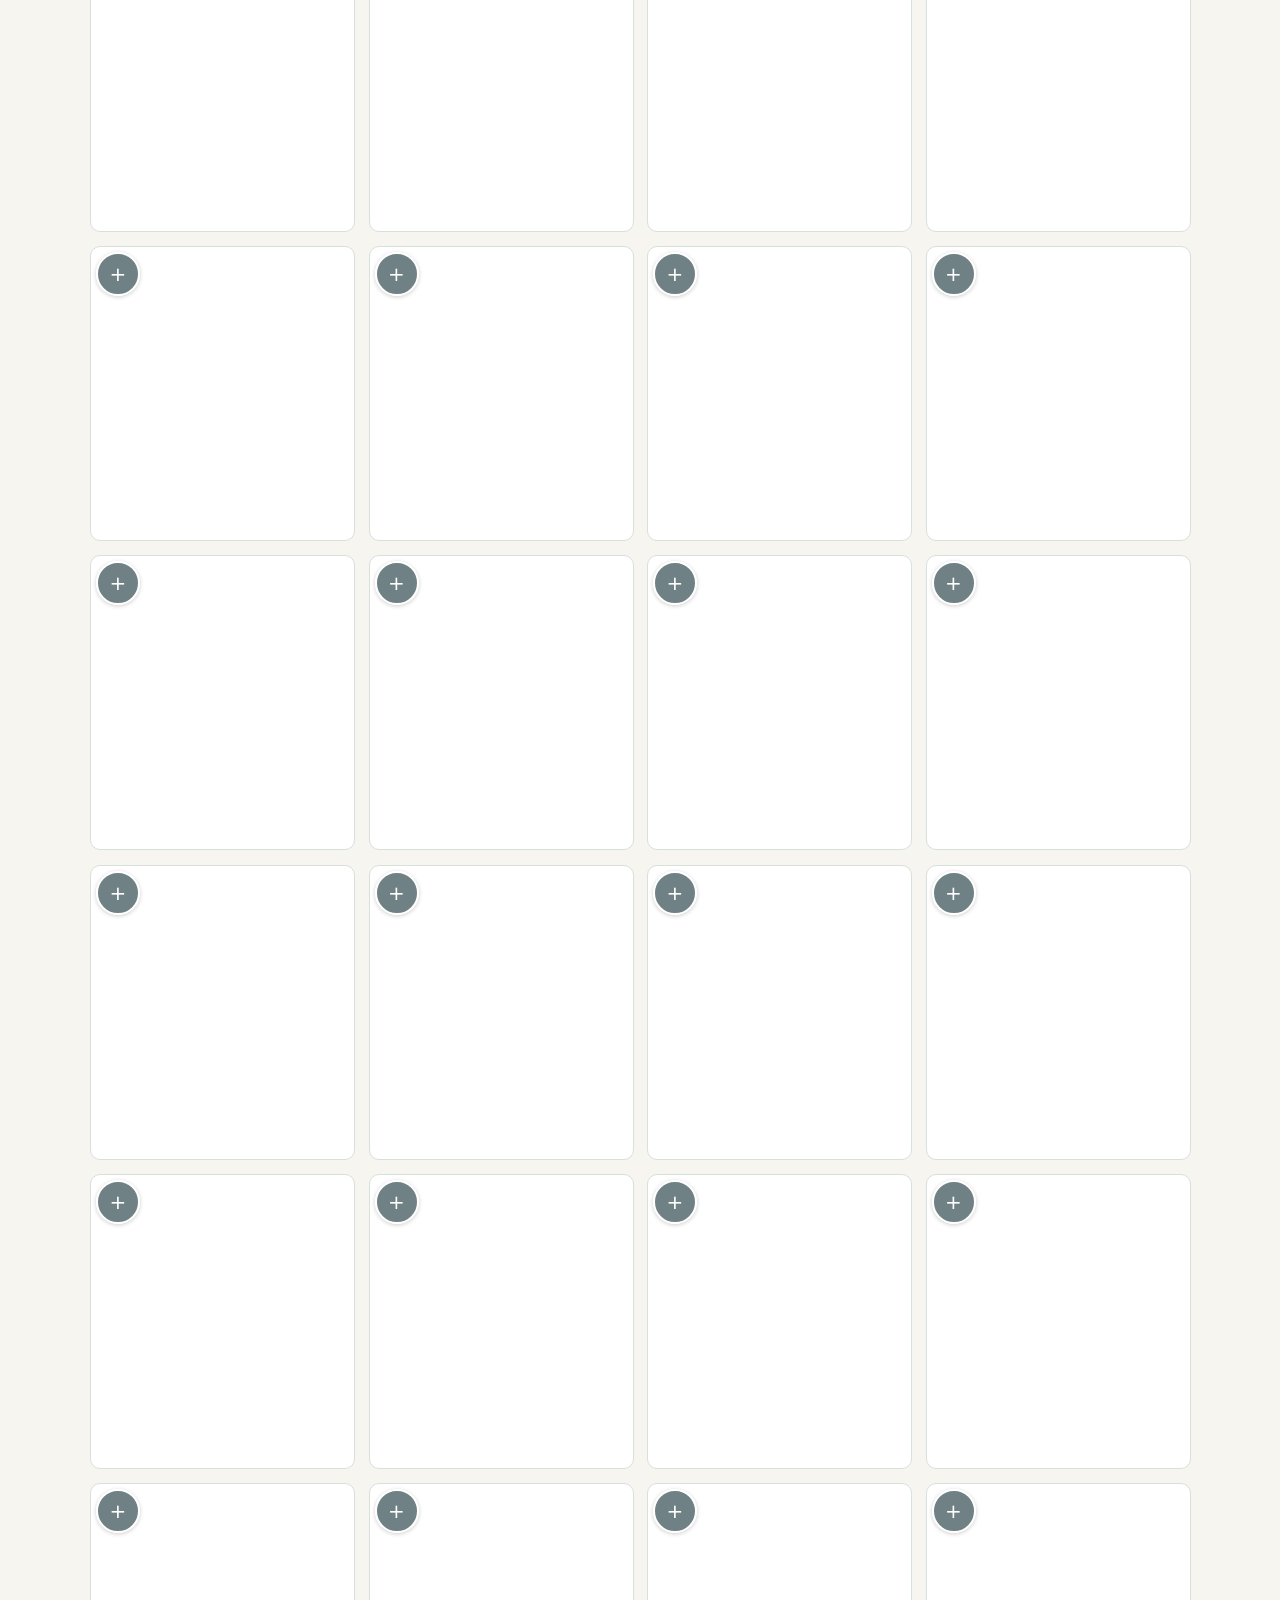
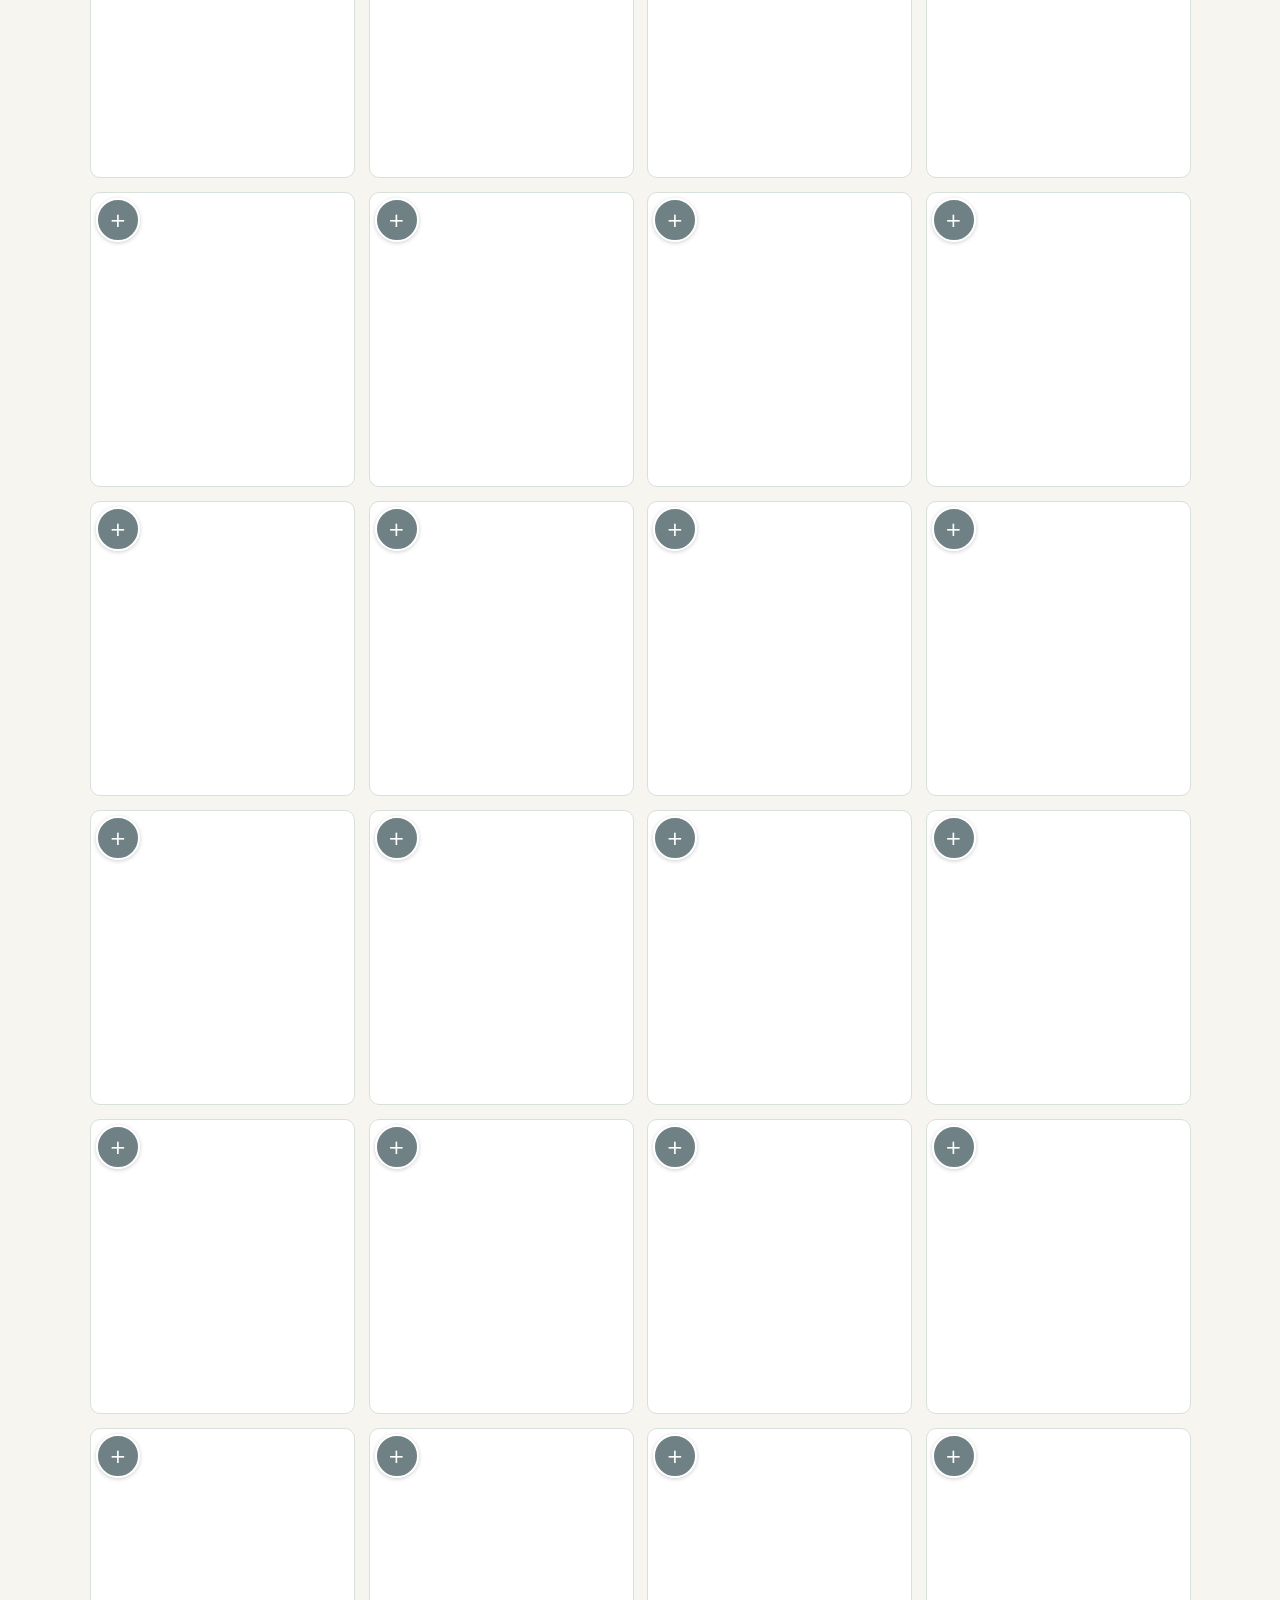
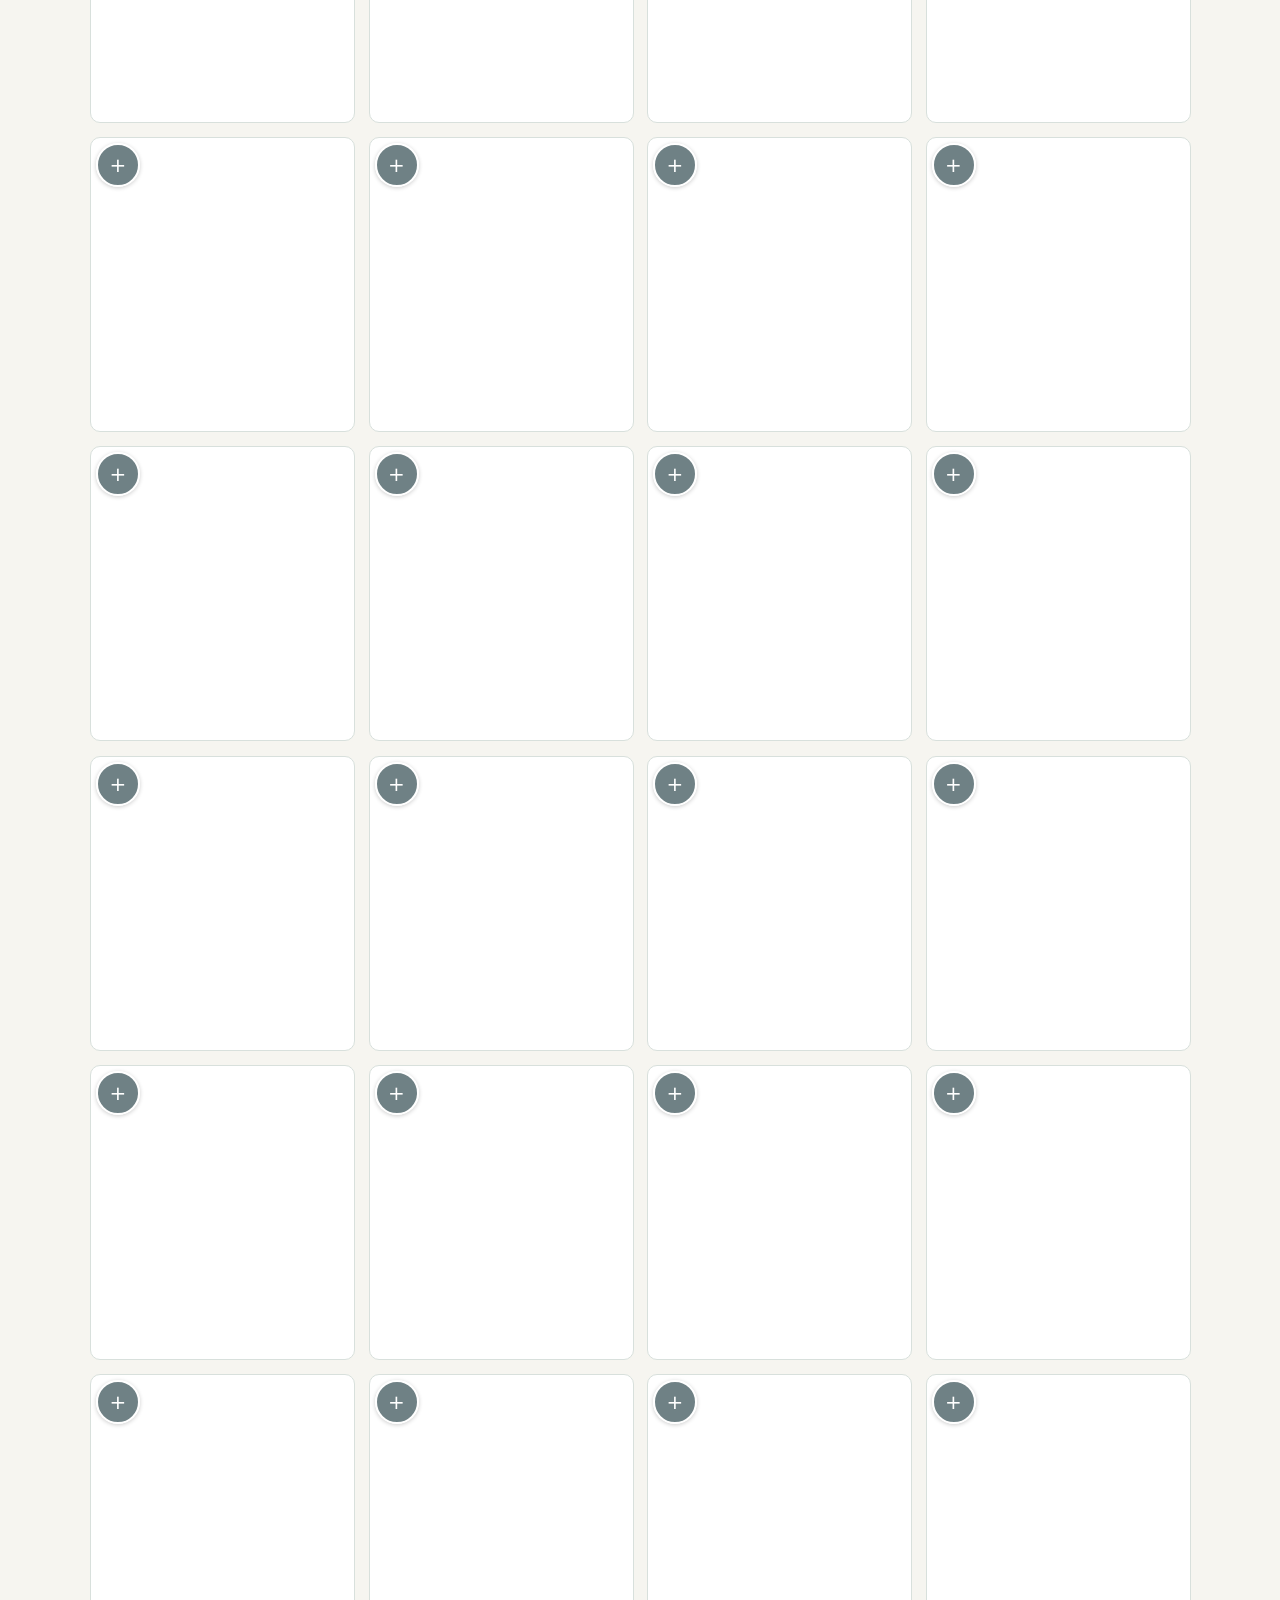
==== commit 19dca403: "Add shared Bharatpur birds list with + toggle - bird-api: GET /bharatpur, POST/DELETE /bharatpur/bir" ====
--- a/birds/index.html
+++ b/birds/index.html
@@ -28,18 +28,10 @@
     </div>
   </section>
   <p class="count" id="count" aria-live="polite">Loading…</p>
+  <p class="notice" id="sync-notice" role="status" hidden></p>
   <div class="grid" id="grid"></div>
   <p class="empty" id="empty" hidden>No birds match. Try fewer filters.</p>
 </main>
-<section class="picks" id="picks" hidden aria-label="Selected birds">
-  <span id="pickCount">0 selected</span>
-  <form id="saveForm" class="saveform" autocomplete="off">
-    <input id="listName" type="text" maxlength="80" placeholder="Name this list" aria-label="List name" />
-    <button class="btn" type="submit" id="saveBtn">Save list</button>
-  </form>
-  <button class="btn alt" type="button" id="clearPicks">Clear</button>
-  <p class="msg" id="pickMsg" role="status" aria-live="polite"></p>
-</section>
 <footer class="bfoot">Photos and data: Wikimedia Commons, eBird, IUCN. See each bird page for credits.</footer>
 <script src="config.js"></script>
 <script src="common.js"></script>
--- a/birds/birds.css
+++ b/birds/birds.css
@@ -1,15 +1,17 @@
 :root{--ink:#102d34;--muted:#687b7e;--paper:#f6f5f0;--line:#d8e0dc;--teal:#167b75;--coral:#e27e5d;--gold:#edc875;--shadow:0 6px 24px rgba(16,45,52,.09)}
 *{box-sizing:border-box}
-body{margin:0;background:var(--paper);color:var(--ink);font:15px/1.55 'DM Sans',system-ui,sans-serif}
+body{margin:0;background:var(--paper);color:var(--ink);font:15px/1.55 'DM Sans',system-ui,sans-serif;overflow-wrap:anywhere}
 a{color:inherit;text-decoration:none}
 button,input,select{font:inherit;color:inherit}
 a:focus-visible,button:focus-visible,input:focus-visible,select:focus-visible{outline:3px solid var(--gold);outline-offset:2px}
 .wrap{width:min(1100px,calc(100% - 28px));margin-inline:auto}
 .bhead{background:var(--ink);color:#fff;display:flex;flex-wrap:wrap;align-items:center;justify-content:space-between;gap:8px 20px;padding:12px max(14px,calc((100% - 1100px)/2))}
-.brand{display:flex;align-items:center;gap:10px}.brand-mark{color:var(--gold);font-size:22px}
+.brand{display:flex;align-items:center;gap:10px;min-height:40px}.brand-mark{color:var(--gold);font-size:22px}
 .brand strong,.brand small{display:block}.brand strong{font-size:15px}
 .brand small{color:#bfd0ce;font-size:9px;letter-spacing:.11em;text-transform:uppercase}
-.bhead nav{display:flex;gap:18px;font-size:13px;color:#dce7e4}
+.bhead nav{display:flex;gap:2px;font-size:13px;color:#dce7e4;width:100%;overflow-x:auto;white-space:nowrap;scrollbar-width:none}
+.bhead nav::-webkit-scrollbar{display:none}
+.bhead nav a{display:inline-flex;align-items:center;flex:none;min-height:40px;padding:0 10px;border-radius:99px}
 .bhead nav a[aria-current]{color:var(--gold);font-weight:700}
 h1,h2{margin:0;line-height:1.1;letter-spacing:-.03em}
 .eyebrow{margin:0 0 6px;color:var(--teal);font-size:10px;font-weight:700;letter-spacing:.18em;text-transform:uppercase}
@@ -19,53 +21,57 @@
 .mic-cta .mic{font-size:28px;display:grid;place-items:center;width:52px;height:52px;border-radius:50%;background:rgba(255,255,255,.2)}
 .mic-cta strong{display:block;font-size:16px}.mic-cta small{opacity:.9}
 .controls{position:sticky;top:0;z-index:5;background:var(--paper);padding:10px 0;border-bottom:1px solid var(--line)}
-.search{display:flex;gap:8px;align-items:center;padding:10px 14px;border:1px solid var(--line);border-radius:99px;background:#fff}
-.search input{flex:1;min-width:0;border:0;outline:0;background:transparent;font-size:16px}
-.search button{border:0;background:none;cursor:pointer;color:var(--muted);font-size:18px}
-.filters{display:flex;flex-wrap:wrap;gap:8px;margin-top:10px;align-items:center}
-.filters select{padding:7px 10px;border:1px solid var(--line);border-radius:8px;background:#fff;font-size:13px;max-width:100%}
-.chip{display:inline-flex;gap:6px;align-items:center;padding:6px 12px;border:1px solid var(--line);border-radius:99px;background:#fff;font-size:13px;cursor:pointer;user-select:none}
+.search{display:flex;gap:8px;align-items:center;min-height:48px;padding:6px 14px;border:1px solid var(--line);border-radius:99px;background:#fff}
+.search input{flex:1;min-width:0;min-height:40px;border:0;outline:0;background:transparent;font-size:16px}
+.search button{min-width:40px;min-height:40px;border:0;background:none;cursor:pointer;color:var(--muted);font-size:18px}
+.filters{display:flex;flex-wrap:nowrap;gap:8px;margin-top:6px;padding:4px;align-items:center;overflow-x:auto;scrollbar-width:none}
+.filters::-webkit-scrollbar{display:none}
+.filters>*{flex:none}
+.filters select{min-height:40px;padding:8px 10px;border:1px solid var(--line);border-radius:8px;background:#fff;font-size:16px;max-width:200px}
+.chip{position:relative;display:inline-flex;gap:6px;align-items:center;min-height:40px;padding:8px 14px;border:1px solid var(--line);border-radius:99px;background:#fff;font-size:13px;cursor:pointer;user-select:none}
 .chip input{position:absolute;opacity:0}
 .chip:has(input:checked){background:var(--teal);border-color:var(--teal);color:#fff}
 .chip:has(input:focus-visible){outline:3px solid var(--gold)}
 .count{margin:12px 0 8px;color:var(--muted);font-size:13px}
-.grid{display:grid;grid-template-columns:repeat(2,1fr);gap:10px;padding-bottom:40px}
-@media(min-width:640px){.grid{grid-template-columns:repeat(3,1fr);gap:14px}}
-@media(min-width:900px){.grid{grid-template-columns:repeat(4,1fr)}}
-.bcard{display:block;background:#fff;border:1px solid var(--line);border-radius:10px;overflow:hidden;content-visibility:auto;contain-intrinsic-size:auto 240px;transition:box-shadow .15s}
+.grid{display:grid;grid-template-columns:repeat(2,minmax(0,1fr));gap:10px;padding-bottom:40px}
+@media(min-width:640px){.grid{grid-template-columns:repeat(3,minmax(0,1fr));gap:14px}}
+@media(min-width:900px){.grid{grid-template-columns:repeat(4,minmax(0,1fr))}}
+.bcard{display:flex;flex-direction:column;background:#fff;border:1px solid var(--line);border-radius:10px;overflow:hidden;content-visibility:auto;contain-intrinsic-size:auto 240px;transition:box-shadow .15s}
 .bcard:hover{box-shadow:var(--shadow)}
 .bcard .ph{position:relative;aspect-ratio:4/3;background:#e8eeeb}
 .bcard img{width:100%;height:100%;object-fit:cover;display:block}
 .bcard img.noph{object-fit:contain;padding:18%;opacity:.8}
 .bcard .ph .badge{position:absolute;top:6px;right:6px}
-.bcard .txt{padding:8px 10px 10px}
+.bcard .txt{flex:1;padding:8px 10px 10px}
 .bcard strong{display:block;font-size:14px;line-height:1.25}
 .bcard .sci{display:block;font-size:12px}.bcard .fam{display:block;margin-top:3px;font-size:10px;letter-spacing:.06em;text-transform:uppercase;color:var(--teal)}
 .badge{display:inline-block;padding:2px 8px;border-radius:99px;background:#eef5f2;color:var(--teal);font-size:10px;font-weight:700;letter-spacing:.05em;text-transform:uppercase}
 .iucn-CR{background:#b3261e;color:#fff}.iucn-EN{background:#e0662a;color:#fff}.iucn-VU{background:#e8b923;color:#222}.iucn-NT{background:#9fc25a;color:#222}.iucn-LC{background:#2f8f5b;color:#fff}.iucn-DD,.iucn-EX,.iucn-EW{background:#555;color:#fff}
 .empty,.error{padding:30px;text-align:center;color:var(--muted)}.error{color:#b3261e}
 /* detail */
-.crumbs{padding:14px 0 6px;font-size:13px}.crumbs a{color:var(--teal);font-weight:700}
+.crumbs{padding:14px 0 6px;font-size:13px}.crumbs a{display:inline-flex;align-items:center;min-height:40px;color:var(--teal);font-weight:700}
+.back{display:inline-flex;align-items:center;min-height:40px;text-decoration:underline}
 .detail h1{font-size:clamp(28px,6vw,44px)}
 .detail .sub{margin:6px 0 0;font-size:16px}
 .tags{display:flex;flex-wrap:wrap;gap:6px;margin:12px 0}
 .gallery{display:grid;grid-template-columns:1fr;gap:12px;margin:16px 0}
 @media(min-width:700px){.gallery{grid-template-columns:repeat(2,1fr)}}
 .gallery figure{margin:0;background:#fff;border:1px solid var(--line);border-radius:10px;overflow:hidden}
-.gallery .ph{position:relative;display:block;background:#e8eeeb}
-.gallery img{width:100%;max-height:420px;object-fit:contain;display:block;background:#111}
+.gallery .ph{position:relative;display:block;aspect-ratio:4/3;background:#e8eeeb}
+.gallery img{width:100%;height:100%;object-fit:contain;display:block;background:#111}
 .gallery .ph .badge{position:absolute;top:8px;left:8px}
 .gallery figcaption{padding:8px 12px;font-size:12px;color:var(--muted)}
 .gallery figcaption .cap{color:var(--ink);font-size:13px;display:block}
-.gallery figcaption a{text-decoration:underline}
+.gallery figcaption a{text-decoration:underline;display:inline-block;padding:12px 0;margin:-12px 0}
+.empty a{display:inline-block;padding:12px 0;margin:-12px 0}
 .gallery .map img{background:#fff}
-.sections{display:grid;gap:12px;margin:18px 0}
-@media(min-width:700px){.sections{grid-template-columns:repeat(2,1fr)}.sections .wide{grid-column:1/-1}}
+.sections{display:grid;grid-template-columns:minmax(0,1fr);gap:12px;margin:18px 0}
+@media(min-width:700px){.sections{grid-template-columns:repeat(2,minmax(0,1fr))}.sections .wide{grid-column:1/-1}}
 .sec{background:#fff;border:1px solid var(--line);border-radius:10px;padding:14px 16px}
 .sec h2{font-size:12px;letter-spacing:.12em;text-transform:uppercase;color:var(--teal);margin-bottom:6px}
 .sec p{margin:0}
 .learn{display:flex;flex-wrap:wrap;gap:8px;margin:8px 0 18px}
-.btn{display:inline-block;padding:9px 16px;border-radius:99px;background:var(--ink);color:#fff;font-size:13px;font-weight:700;border:0;cursor:pointer}
+.btn{display:inline-flex;align-items:center;justify-content:center;min-height:40px;padding:9px 16px;border-radius:99px;background:var(--ink);color:#fff;font-size:13px;font-weight:700;border:0;cursor:pointer}
 .btn.alt{background:#fff;color:var(--ink);border:1px solid var(--line)}
 .pn{display:flex;justify-content:space-between;gap:10px;margin:20px 0 40px}
 .pn a{flex:1;max-width:48%;padding:10px 14px;background:#fff;border:1px solid var(--line);border-radius:10px;font-size:13px}
@@ -78,10 +84,12 @@
 .timer{font-variant-numeric:tabular-nums;font-size:28px;font-weight:700;text-align:center;margin:12px 0 4px}
 .meter{height:8px;border-radius:4px;background:#e3e8e4;overflow:hidden}.meter i{display:block;height:100%;width:0;background:#c0392b;transition:width .08s}
 .upload{margin-top:14px;font-size:13px;color:var(--muted)}
+.upload label{display:block}
+.upload input[type=file]{display:block;max-width:100%;min-height:44px;margin-top:8px;font-size:16px;color:var(--ink)}
 .status{margin:10px 0 0;font-size:13px;color:var(--muted);min-height:1.5em}
 .status.err{color:#b3261e;font-weight:700}
-.results{display:grid;gap:10px;margin-top:14px}
-.rcard{display:grid;grid-template-columns:84px 1fr;gap:12px;background:#fff;border:1px solid var(--line);border-radius:10px;overflow:hidden;color:inherit}
+.results{display:grid;grid-template-columns:minmax(0,1fr);gap:10px;margin-top:14px}
+.rcard{display:grid;grid-template-columns:84px minmax(0,1fr);gap:12px;background:#fff;border:1px solid var(--line);border-radius:10px;overflow:hidden;color:inherit}
 .rcard img{width:84px;height:100%;min-height:84px;object-fit:cover;background:#e8eeeb}
 .rcard .rb{padding:10px 12px 10px 0}
 .rcard strong{display:block}.rcard.off{opacity:.55}
@@ -89,30 +97,18 @@
 .conf .bar{flex:1;height:8px;background:#e3e8e4;border-radius:4px;overflow:hidden}.conf .bar i{display:block;height:100%;background:var(--teal)}
 .note{font-size:11px;color:var(--muted);margin-top:4px}
 footer.bfoot{padding:24px 0 40px;color:var(--muted);font-size:12px;text-align:center}
-/* selection + saved lists */
-.bwrap{position:relative}
-.pick{position:absolute;top:8px;left:8px;z-index:2;width:32px;height:32px;display:grid;place-items:center;border-radius:50%;border:2px solid #fff;background:rgba(16,45,52,.6);color:#fff;font-size:18px;line-height:1;cursor:pointer;box-shadow:0 1px 4px rgba(0,0,0,.2)}
+/* selection (shared Bharatpur list) */
+.bwrap{position:relative;display:flex;flex-direction:column}
+.bwrap>.bcard{flex:1}
+.pick{position:absolute;top:6px;left:6px;z-index:2;width:44px;height:44px;display:grid;place-items:center;border-radius:50%;border:2px solid #fff;background:rgba(16,45,52,.6);color:#fff;font-size:20px;line-height:1;cursor:pointer;box-shadow:0 1px 4px rgba(0,0,0,.2)}
 .pick[aria-pressed=true]{background:var(--teal)}
+.pick:disabled{opacity:.6;cursor:default}
 .bwrap.sel .bcard{box-shadow:0 0 0 2px var(--teal);border-color:var(--teal)}
-.picks{position:fixed;left:0;right:0;bottom:0;z-index:20;display:flex;flex-wrap:wrap;align-items:center;gap:8px 12px;padding:10px max(14px,calc((100% - 1100px)/2));background:var(--ink);color:#fff;box-shadow:0 -6px 24px rgba(16,45,52,.25)}
-.picks[hidden]{display:none}
-body.has-picks{padding-bottom:84px}
-.picks #pickCount{font-weight:700;margin-right:auto}
-.saveform{display:flex;gap:8px;flex:1 1 260px;max-width:460px}
-.saveform input{flex:1;min-width:0;padding:8px 12px;border:0;border-radius:8px;font-size:14px}
-.picks .btn{background:var(--gold);color:var(--ink);border:0}
-.picks .btn.alt{background:transparent;color:#fff;border:1px solid #5b7a7e}
-.picks .btn:disabled{opacity:.6;cursor:default}
-.picks .msg{flex-basis:100%;margin:0;font-size:13px;color:#dce7e4}
-.picks .msg.err{color:#ffb4a8;font-weight:700}
-.picks .msg a{color:var(--gold);text-decoration:underline}
+.notice{margin:8px 0;padding:10px 14px;border-radius:8px;background:#fff3e0;color:#7a4a00;font-size:13px}
+.notice:not([hidden]){display:block}
 .lhead{display:flex;flex-wrap:wrap;justify-content:space-between;align-items:flex-end;gap:12px 20px;margin:18px 0 14px}
 .lhead h1{font-size:clamp(26px,5vw,40px)}
-.lactions{display:flex;gap:8px}
-.btn.danger{background:#b3261e}
-.lists{padding-bottom:40px}
-.lcard{display:flex;justify-content:space-between;align-items:center;gap:12px;padding:14px 16px;margin-bottom:10px;background:#fff;border:1px solid var(--line);border-radius:10px}
-.lcard:hover{box-shadow:var(--shadow)}
-.lcard strong{display:block}
-.lcard small{color:var(--muted);font-size:13px}
-.lcard .arrow{color:var(--teal);font-size:22px}
+@media(min-width:640px){
+.filters{flex-wrap:wrap;overflow:visible;margin-top:10px;padding:0}
+}
+@media(min-width:768px){.bhead nav{width:auto;overflow:visible;gap:4px 8px}}
